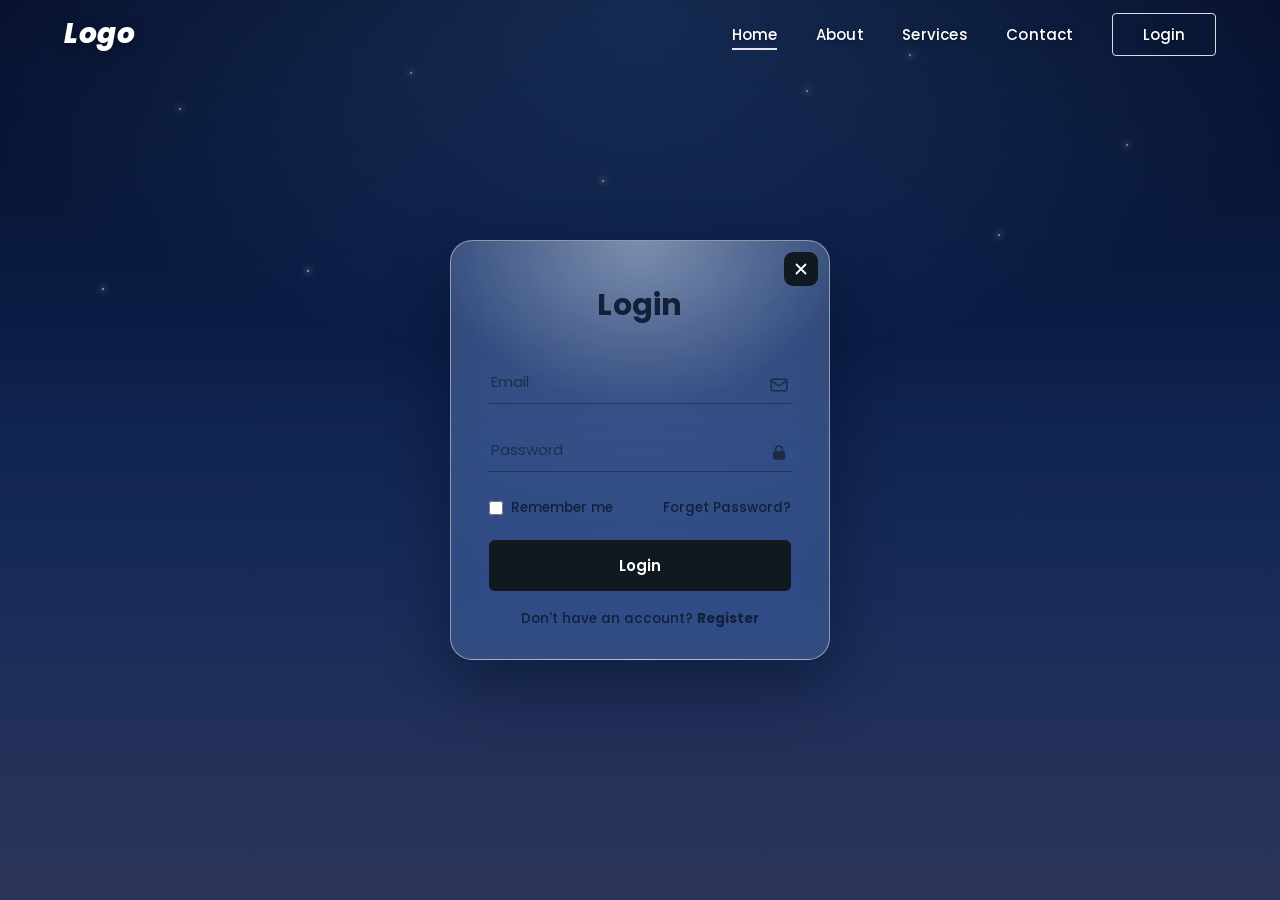
==== index.html @ c2ecfad2 "Buat halaman landing dengan video background dan form login - index.html: navbar transparan (Logo, m" ====
<!DOCTYPE html>
<html lang="id">
<head>
<meta charset="UTF-8" />
<meta name="viewport" content="width=device-width, initial-scale=1.0" />
<meta name="theme-color" content="#0b1b3a" />
<title>Logo — Login</title>
<meta name="description" content="Halaman landing dengan video background HD dan form login glassmorphism." />

<link rel="preconnect" href="https://fonts.googleapis.com" />
<link rel="preconnect" href="https://fonts.gstatic.com" crossorigin />
<link href="https://fonts.googleapis.com/css2?family=Poppins:wght@400;500;600;700;800&display=swap" rel="stylesheet" />

<link rel="stylesheet" href="assets/css/style.css" />
<link rel="icon" href="assets/img/favicon.svg" type="image/svg+xml" />
</head>
<body>

  <!-- ===== VIDEO BACKGROUND ===== -->
  <div class="bg-wrapper">
    <!-- Fallback gradient (tampil kalau video belum ada / gagal load) -->
    <div class="bg-fallback" aria-hidden="true">
      <span class="star s1"></span><span class="star s2"></span><span class="star s3"></span>
      <span class="star s4"></span><span class="star s5"></span><span class="star s6"></span>
      <span class="star s7"></span><span class="star s8"></span><span class="star s9"></span>
    </div>

    <!-- >>> TARUH VIDEO KAMU DI: assets/video/background.mp4 (opsional: background.webm) <<< -->
    <video id="bgVideo" class="bg-video" autoplay muted loop playsinline preload="auto"
           poster="assets/img/poster.svg">
      <source src="assets/video/background.webm" type="video/webm" />
      <source src="assets/video/background.mp4" type="video/mp4" />
    </video>

    <div class="bg-overlay" aria-hidden="true"></div>
  </div>

  <!-- ===== NAVBAR ===== -->
  <header class="navbar">
    <a href="#" class="logo">Logo</a>

    <button class="nav-toggle" id="navToggle" aria-label="Buka menu" aria-expanded="false" aria-controls="navMenu">
      <span></span><span></span><span></span>
    </button>

    <nav class="nav-menu" id="navMenu">
      <ul class="nav-links">
        <li><a href="#" class="active">Home</a></li>
        <li><a href="#">About</a></li>
        <li><a href="#">Services</a></li>
        <li><a href="#">Contact</a></li>
      </ul>
      <button class="btn-login-nav" id="openLogin" type="button">Login</button>
    </nav>
  </header>

  <!-- ===== LOGIN MODAL ===== -->
  <div class="modal-backdrop" id="modalBackdrop"></div>

  <main class="modal-wrapper is-open" id="loginModal" role="dialog" aria-modal="true" aria-labelledby="loginTitle">
    <section class="login-card">
      <button class="close-btn" id="closeLogin" type="button" aria-label="Tutup">
        <svg viewBox="0 0 24 24" width="18" height="18" aria-hidden="true">
          <path d="M6 6l12 12M18 6L6 18" stroke="currentColor" stroke-width="2.4" stroke-linecap="round" />
        </svg>
      </button>

      <h1 class="login-title" id="loginTitle">Login</h1>

      <form id="loginForm" novalidate>
        <div class="field">
          <input type="email" id="email" name="email" placeholder="Email" autocomplete="email" required />
          <span class="field-icon" aria-hidden="true">
            <svg viewBox="0 0 24 24" width="20" height="20">
              <rect x="2.5" y="5" width="19" height="14" rx="2.5" fill="none" stroke="currentColor" stroke-width="1.8"/>
              <path d="M3 7l9 6 9-6" fill="none" stroke="currentColor" stroke-width="1.8" stroke-linecap="round" stroke-linejoin="round"/>
            </svg>
          </span>
        </div>

        <div class="field">
          <input type="password" id="password" name="password" placeholder="Password" autocomplete="current-password" required />
          <span class="field-icon" aria-hidden="true">
            <svg viewBox="0 0 24 24" width="20" height="20">
              <rect x="4.5" y="10" width="15" height="10" rx="2.5" fill="currentColor"/>
              <path d="M8 10V7.5a4 4 0 118 0V10" fill="none" stroke="currentColor" stroke-width="1.9" stroke-linecap="round"/>
            </svg>
          </span>
        </div>

        <p class="form-error" id="formError" role="alert"></p>

        <div class="form-row">
          <label class="remember">
            <input type="checkbox" id="remember" name="remember" />
            <span>Remember me</span>
          </label>
          <a href="#" class="forgot">Forget Password?</a>
        </div>

        <button type="submit" class="btn-submit">Login</button>

        <p class="register-text">Don't have an account? <a href="#">Register</a></p>
      </form>
    </section>
  </main>

  <script src="assets/js/main.js"></script>
</body>
</html>
---- assets/css/style.css ----
/* =========================================================
   Logo — Landing + Login  |  style.css
   ========================================================= */

:root {
  --nav-h: 68px;
  --card-w: 380px;
  --ink: #12203a;
  --ink-soft: #1d2b45;
  --line: rgba(20, 35, 65, .55);
  --white: #ffffff;
}

* { margin: 0; padding: 0; box-sizing: border-box; }

html { scroll-behavior: smooth; }

body {
  font-family: "Poppins", "Segoe UI", system-ui, -apple-system, Arial, sans-serif;
  min-height: 100vh;
  min-height: 100svh;
  overflow-x: hidden;
  color: var(--white);
  background:
    radial-gradient(1200px 600px at 50% 0%, rgba(90, 160, 255, .30), transparent 60%),
    linear-gradient(180deg, #071233 0%, #0d2352 38%, #21386e 68%, #46507f 100%);
  background-attachment: fixed;
  -webkit-font-smoothing: antialiased;
}

/* ================= VIDEO BACKGROUND ================= */
.bg-wrapper {
  position: fixed;
  inset: 0;
  z-index: -2;
  overflow: hidden;
}

.bg-video {
  position: absolute;
  inset: 0;
  width: 100%;
  height: 100%;
  object-fit: cover;
  display: block;
}

/* Gradien cadangan: terlihat kalau video belum ditaruh / gagal diputar */
.bg-fallback {
  position: absolute;
  inset: 0;
  background:
    radial-gradient(1200px 600px at 50% 0%, rgba(90, 160, 255, .35), transparent 60%),
    linear-gradient(180deg, #071233 0%, #0d2352 38%, #21386e 68%, #46507f 100%);
}

.star {
  position: absolute;
  width: 2px; height: 2px;
  background: #fff;
  border-radius: 50%;
  opacity: .85;
  box-shadow: 0 0 6px 1px rgba(255, 255, 255, .8);
  animation: twinkle 3.6s ease-in-out infinite;
}
.s1 { top: 12%; left: 14%; } .s2 { top: 8%;  left: 32%; animation-delay: .4s; }
.s3 { top: 20%; left: 47%; animation-delay: .9s; } .s4 { top: 10%; left: 63%; animation-delay: 1.4s; }
.s5 { top: 26%; left: 78%; animation-delay: .2s; } .s6 { top: 16%; left: 88%; animation-delay: 1.9s; }
.s7 { top: 32%; left: 8%;  animation-delay: 2.4s; } .s8 { top: 6%;  left: 71%; animation-delay: 1.1s; }
.s9 { top: 30%; left: 24%; animation-delay: 2.9s; }

@keyframes twinkle { 0%, 100% { opacity: .25; } 50% { opacity: 1; } }

.bg-overlay {
  position: absolute;
  inset: 0;
  background: linear-gradient(180deg, rgba(4, 12, 32, .45) 0%, rgba(4, 12, 32, .18) 45%, rgba(4, 12, 32, .40) 100%);
}

/* ================= NAVBAR ================= */
.navbar {
  position: relative;
  z-index: 20;
  height: var(--nav-h);
  padding: 0 clamp(20px, 5vw, 70px);
  display: flex;
  align-items: center;
  justify-content: space-between;
  gap: 24px;
}

.logo {
  font-size: 28px;
  font-weight: 800;
  font-style: italic;
  letter-spacing: .5px;
  color: var(--white);
  text-decoration: none;
  text-shadow: 0 2px 14px rgba(0, 0, 0, .45);
}

.nav-menu {
  display: flex;
  align-items: center;
  gap: clamp(18px, 3vw, 44px);
}

.nav-links {
  display: flex;
  align-items: center;
  gap: clamp(18px, 3vw, 44px);
  list-style: none;
}

.nav-links a {
  color: var(--white);
  text-decoration: none;
  font-size: 15px;
  font-weight: 500;
  letter-spacing: .2px;
  text-shadow: 0 2px 10px rgba(0, 0, 0, .45);
  padding-bottom: 3px;
  border-bottom: 2px solid transparent;
  transition: border-color .25s ease, opacity .25s ease;
}
.nav-links a:hover,
.nav-links a.active { border-bottom-color: rgba(255, 255, 255, .9); }

.btn-login-nav {
  font-family: inherit;
  font-size: 15px;
  font-weight: 500;
  color: var(--white);
  background: transparent;
  border: 1px solid rgba(255, 255, 255, .85);
  border-radius: 4px;
  padding: 9px 30px;
  cursor: pointer;
  text-shadow: 0 2px 10px rgba(0, 0, 0, .45);
  transition: background-color .25s ease, transform .2s ease;
}
.btn-login-nav:hover { background: rgba(255, 255, 255, .16); }
.btn-login-nav:active { transform: scale(.97); }

/* hamburger */
.nav-toggle {
  display: none;
  flex-direction: column;
  justify-content: center;
  gap: 5px;
  width: 42px;
  height: 38px;
  background: transparent;
  border: 0;
  cursor: pointer;
}
.nav-toggle span {
  display: block;
  height: 2px;
  width: 26px;
  background: #fff;
  border-radius: 2px;
  transition: transform .3s ease, opacity .25s ease;
}
.nav-toggle.open span:nth-child(1) { transform: translateY(7px) rotate(45deg); }
.nav-toggle.open span:nth-child(2) { opacity: 0; }
.nav-toggle.open span:nth-child(3) { transform: translateY(-7px) rotate(-45deg); }

/* ================= MODAL ================= */
.modal-backdrop {
  position: fixed;
  inset: 0;
  z-index: 30;
  background: rgba(3, 10, 28, .25);
  opacity: 0;
  visibility: hidden;
  transition: opacity .3s ease, visibility .3s ease;
}
.modal-backdrop.is-open { opacity: 1; visibility: visible; }

.modal-wrapper {
  position: fixed;
  inset: 0;
  z-index: 40;
  display: flex;
  align-items: center;
  justify-content: center;
  padding: 24px;
  opacity: 0;
  visibility: hidden;
  transition: opacity .3s ease, visibility .3s ease;
}
.modal-wrapper.is-open { opacity: 1; visibility: visible; }

.login-card {
  position: relative;
  width: 100%;
  max-width: var(--card-w);
  padding: 42px 38px 30px;
  border-radius: 22px;
  border: 1px solid rgba(255, 255, 255, .45);
  background:
    radial-gradient(120% 90% at 50% 0%, rgba(255, 255, 255, .42) 0%, rgba(255, 255, 255, .10) 45%, rgba(255, 255, 255, .04) 100%),
    rgba(140, 175, 230, .18);
  backdrop-filter: blur(16px) saturate(140%);
  -webkit-backdrop-filter: blur(16px) saturate(140%);
  box-shadow: 0 25px 60px rgba(3, 12, 35, .45);
  transform: translateY(14px) scale(.97);
  transition: transform .35s cubic-bezier(.2, .8, .3, 1);
}
.modal-wrapper.is-open .login-card { transform: translateY(0) scale(1); }

.close-btn {
  position: absolute;
  top: 11px;
  right: 11px;
  width: 34px;
  height: 34px;
  display: grid;
  place-items: center;
  border: 0;
  border-radius: 9px;
  background: #101820;
  color: #fff;
  cursor: pointer;
  transition: background-color .25s ease, transform .2s ease;
}
.close-btn:hover { background: #26313d; }
.close-btn:active { transform: scale(.92); }

.login-title {
  text-align: center;
  font-size: 30px;
  font-weight: 700;
  color: var(--ink);
  letter-spacing: .3px;
  margin-bottom: 34px;
}

/* ---- fields ---- */
.field {
  position: relative;
  margin-bottom: 26px;
}

.field input {
  width: 100%;
  font-family: inherit;
  font-size: 15px;
  color: var(--ink);
  background: transparent;
  border: 0;
  border-bottom: 1.6px solid var(--line);
  padding: 8px 32px 10px 2px;
  outline: none;
  transition: border-color .25s ease;
}
.field input::placeholder { color: rgba(23, 38, 66, .78); }
.field input:focus { border-bottom-color: #0d1a33; }
.field input:-webkit-autofill {
  -webkit-text-fill-color: var(--ink);
  transition: background-color 9999s ease-in-out 0s;
}

.field-icon {
  position: absolute;
  right: 2px;
  bottom: 9px;
  color: var(--ink-soft);
  pointer-events: none;
  line-height: 0;
}

.form-error {
  min-height: 0;
  margin: -14px 0 12px;
  font-size: 12.5px;
  font-weight: 500;
  color: #7a1024;
  display: none;
}
.form-error.show { display: block; }

/* ---- row ---- */
.form-row {
  display: flex;
  align-items: center;
  justify-content: space-between;
  gap: 12px;
  margin-bottom: 22px;
}

.remember {
  display: inline-flex;
  align-items: center;
  gap: 8px;
  font-size: 13.5px;
  font-weight: 500;
  color: var(--ink);
  cursor: pointer;
  user-select: none;
}
.remember input {
  width: 14px;
  height: 14px;
  accent-color: #101820;
  cursor: pointer;
}

.forgot {
  font-size: 13.5px;
  font-weight: 500;
  color: var(--ink);
  text-decoration: none;
}
.forgot:hover { text-decoration: underline; }

/* ---- submit ---- */
.btn-submit {
  width: 100%;
  font-family: inherit;
  font-size: 15px;
  font-weight: 600;
  color: #fff;
  background: #101820;
  border: 0;
  border-radius: 6px;
  padding: 14px 10px;
  cursor: pointer;
  transition: background-color .25s ease, transform .18s ease, box-shadow .25s ease;
}
.btn-submit:hover { background: #22303d; box-shadow: 0 10px 22px rgba(6, 14, 30, .35); }
.btn-submit:active { transform: scale(.985); }

.register-text {
  margin-top: 18px;
  text-align: center;
  font-size: 13.5px;
  font-weight: 500;
  color: var(--ink);
}
.register-text a {
  color: var(--ink);
  font-weight: 700;
  text-decoration: none;
}
.register-text a:hover { text-decoration: underline; }

/* focus visible */
a:focus-visible,
button:focus-visible,
input:focus-visible {
  outline: 2px solid rgba(255, 255, 255, .9);
  outline-offset: 3px;
  border-radius: 4px;
}
.login-card a:focus-visible,
.login-card button:focus-visible,
.login-card input:focus-visible { outline-color: #0d1a33; }

/* ================= RESPONSIVE ================= */
@media (max-width: 860px) {
  .nav-toggle { display: flex; }

  .nav-menu {
    position: absolute;
    top: var(--nav-h);
    left: 0;
    right: 0;
    flex-direction: column;
    gap: 18px;
    padding: 22px 24px 28px;
    background: rgba(8, 20, 45, .88);
    backdrop-filter: blur(12px);
    -webkit-backdrop-filter: blur(12px);
    transform: translateY(-14px);
    opacity: 0;
    visibility: hidden;
    transition: opacity .28s ease, transform .28s ease, visibility .28s ease;
  }
  .nav-menu.open { opacity: 1; visibility: visible; transform: translateY(0); }

  .nav-links { flex-direction: column; gap: 16px; }
  .btn-login-nav { width: 100%; max-width: 220px; }
}

@media (max-width: 420px) {
  .login-card { padding: 38px 24px 26px; border-radius: 18px; }
  .login-title { font-size: 26px; margin-bottom: 28px; }
  .logo { font-size: 24px; }
}

@media (prefers-reduced-motion: reduce) {
  * { animation: none !important; transition-duration: .01ms !important; }
}
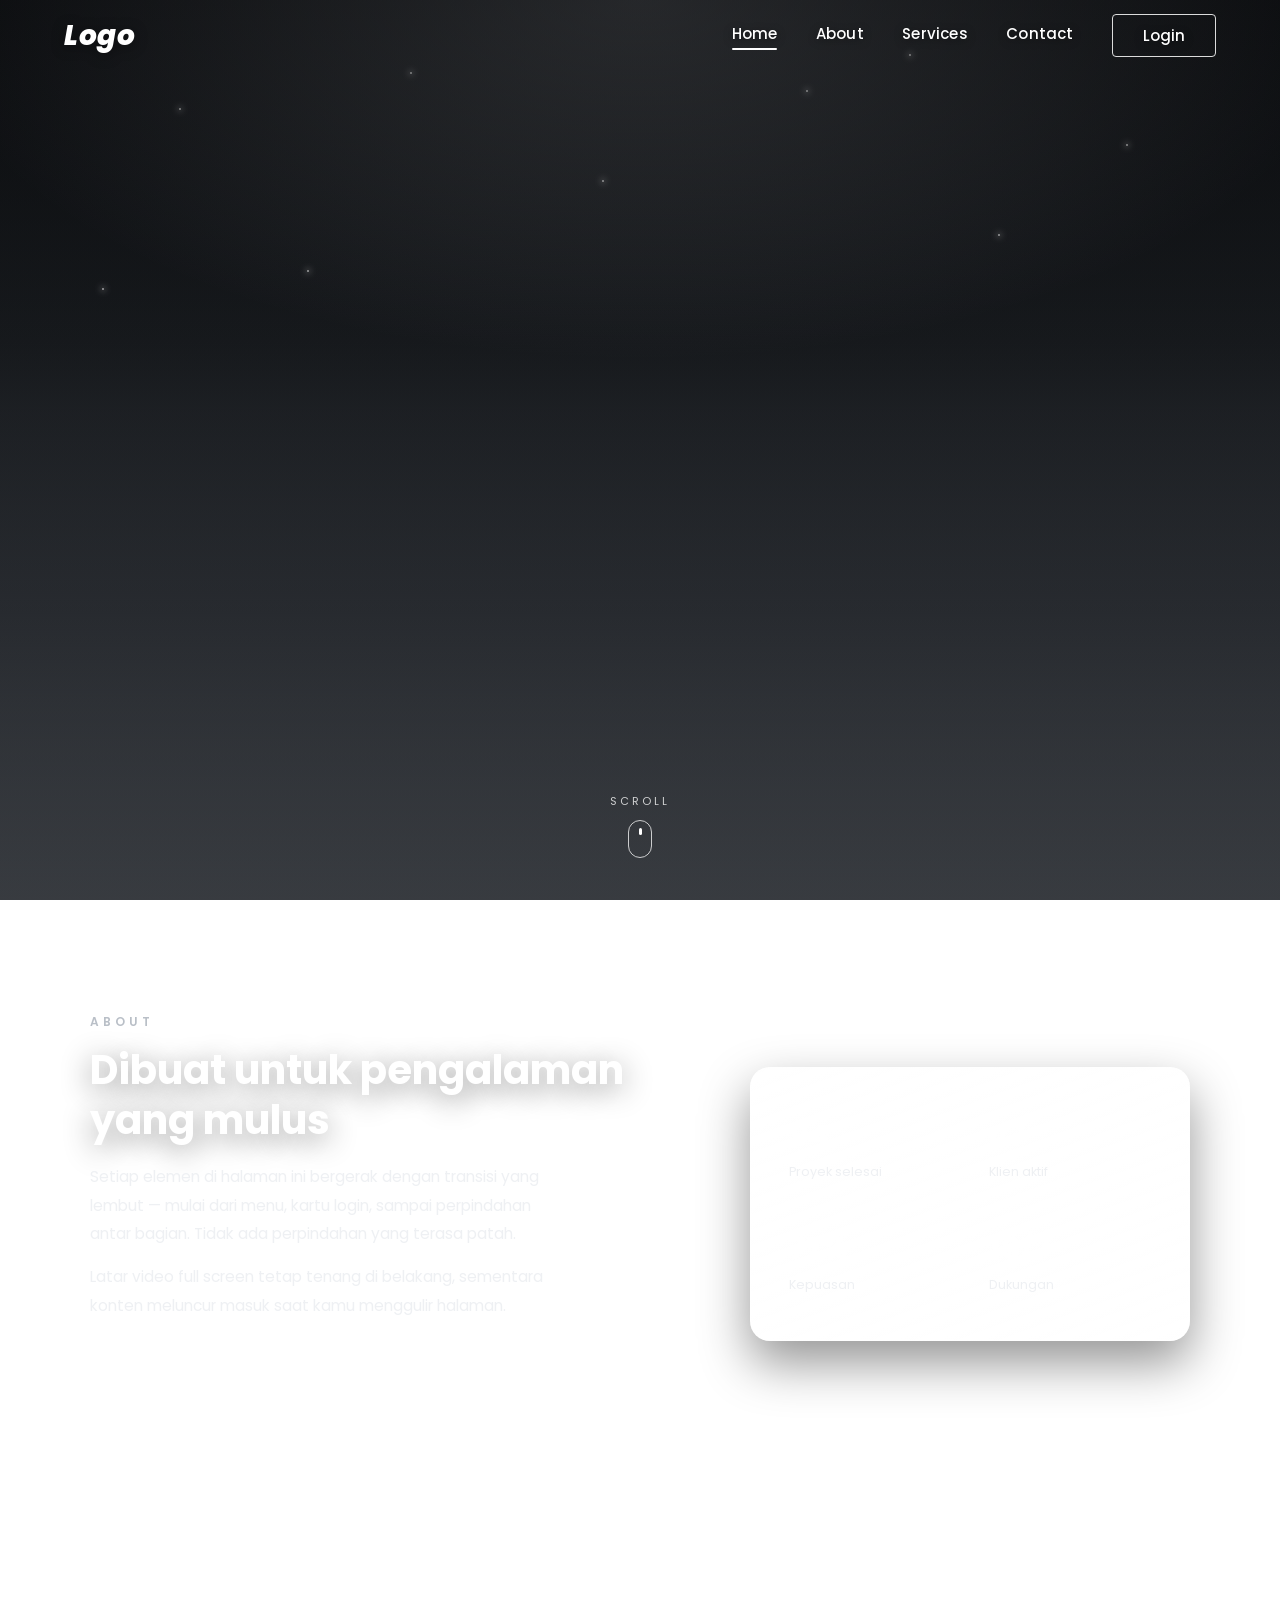
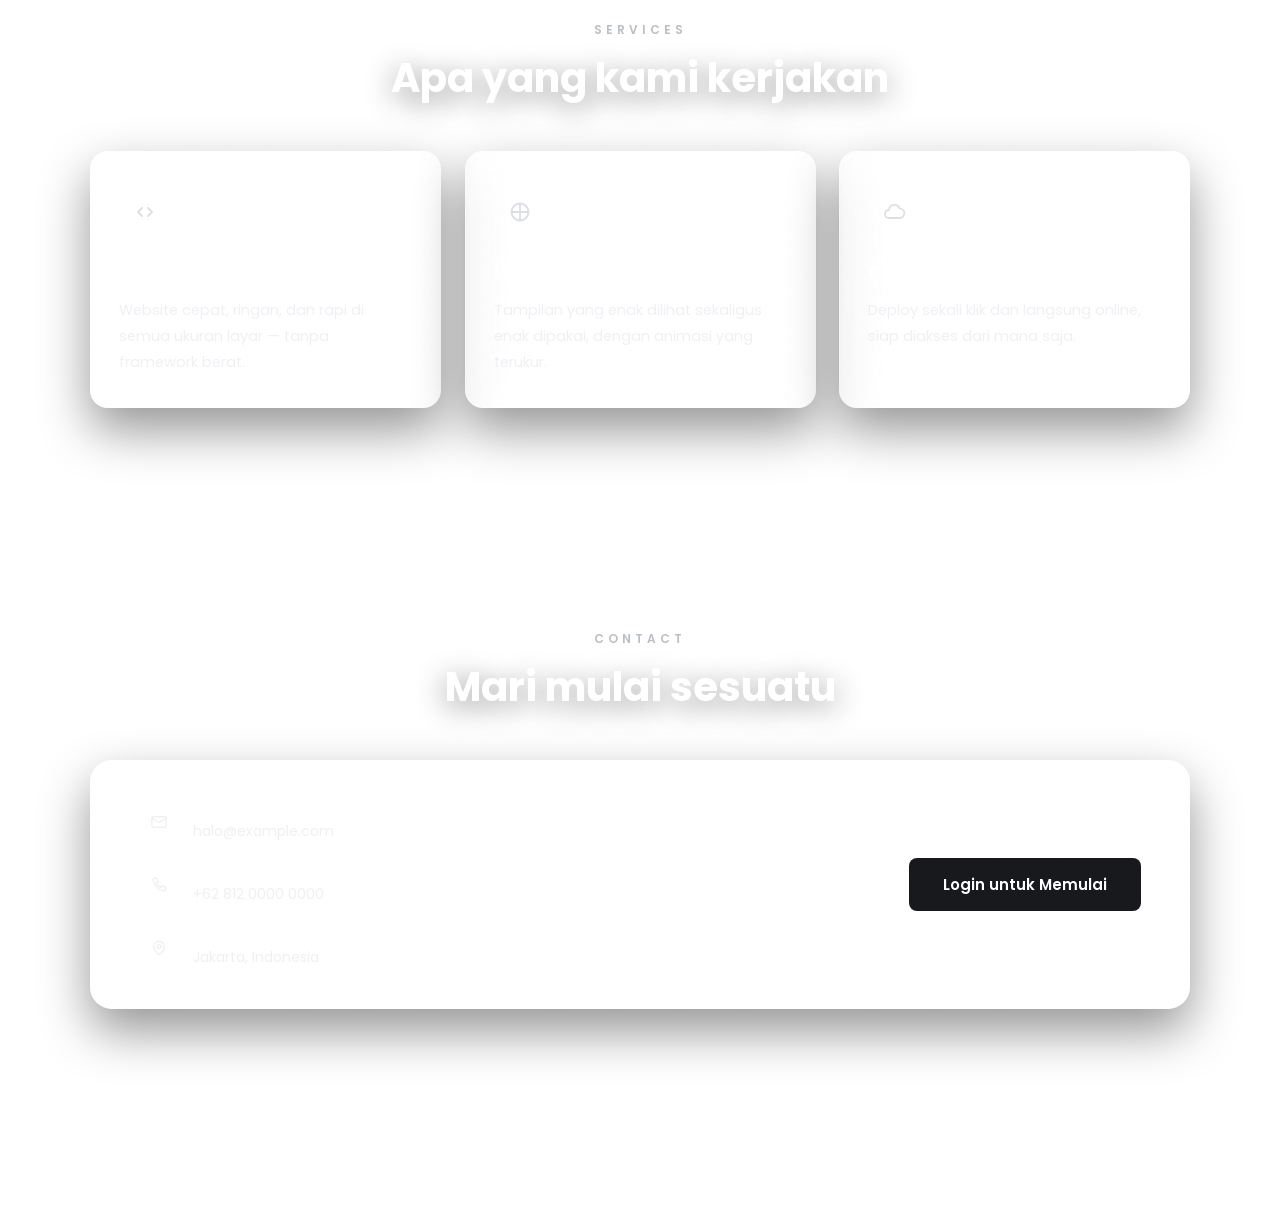
==== commit 383d7644: "Tambah animasi menyeluruh, smooth scroll, tema abu-abu, dan perbaikan path video Video: - Rename "Bl" ====
--- a/index.html
+++ b/index.html
@@ -3,9 +3,9 @@
 <head>
 <meta charset="UTF-8" />
 <meta name="viewport" content="width=device-width, initial-scale=1.0" />
-<meta name="theme-color" content="#0b1b3a" />
+<meta name="theme-color" content="#16181c" />
 <title>Logo — Login</title>
-<meta name="description" content="Halaman landing dengan video background HD dan form login glassmorphism." />
+<meta name="description" content="Halaman landing dengan video background HD, animasi halus, dan form login glassmorphism." />
 
 <link rel="preconnect" href="https://fonts.googleapis.com" />
 <link rel="preconnect" href="https://fonts.gstatic.com" crossorigin />
@@ -16,9 +16,12 @@
 </head>
 <body>
 
+  <!-- ===== PROGRESS BAR SCROLL ===== -->
+  <div class="scroll-progress" aria-hidden="true"><span id="progressBar"></span></div>
+
   <!-- ===== VIDEO BACKGROUND ===== -->
   <div class="bg-wrapper">
-    <!-- Fallback gradient (tampil kalau video belum ada / gagal load) -->
+    <!-- Gradien cadangan (tampil kalau video belum ada / gagal load) -->
     <div class="bg-fallback" aria-hidden="true">
       <span class="star s1"></span><span class="star s2"></span><span class="star s3"></span>
       <span class="star s4"></span><span class="star s5"></span><span class="star s6"></span>
@@ -28,16 +31,16 @@
     <!-- >>> TARUH VIDEO KAMU DI: assets/video/background.mp4 (opsional: background.webm) <<< -->
     <video id="bgVideo" class="bg-video" autoplay muted loop playsinline preload="auto"
            poster="assets/img/poster.svg">
-      <source src="assets/video/background.webm" type="video/webm" />
       <source src="assets/video/background.mp4" type="video/mp4" />
     </video>
 
     <div class="bg-overlay" aria-hidden="true"></div>
+    <div class="bg-shade" id="bgShade" aria-hidden="true"></div>
   </div>
 
   <!-- ===== NAVBAR ===== -->
-  <header class="navbar">
-    <a href="#" class="logo">Logo</a>
+  <header class="navbar" id="navbar">
+    <a href="#home" class="logo" data-scroll>Logo</a>
 
     <button class="nav-toggle" id="navToggle" aria-label="Buka menu" aria-expanded="false" aria-controls="navMenu">
       <span></span><span></span><span></span>
@@ -45,19 +48,149 @@
 
     <nav class="nav-menu" id="navMenu">
       <ul class="nav-links">
-        <li><a href="#" class="active">Home</a></li>
-        <li><a href="#">About</a></li>
-        <li><a href="#">Services</a></li>
-        <li><a href="#">Contact</a></li>
+        <li><a href="#home" class="active" data-scroll>Home</a></li>
+        <li><a href="#about" data-scroll>About</a></li>
+        <li><a href="#services" data-scroll>Services</a></li>
+        <li><a href="#contact" data-scroll>Contact</a></li>
       </ul>
       <button class="btn-login-nav" id="openLogin" type="button">Login</button>
     </nav>
   </header>
 
+  <main>
+    <!-- ===== HERO ===== -->
+    <section class="hero" id="home">
+      <a href="#about" class="scroll-cue" id="scrollCue" data-scroll aria-label="Scroll ke bawah">
+        <span class="scroll-cue-text">Scroll</span>
+        <span class="scroll-cue-mouse"><span class="scroll-cue-dot"></span></span>
+      </a>
+    </section>
+
+    <!-- ===== ABOUT ===== -->
+    <section class="section" id="about">
+      <div class="container about-grid">
+        <div class="about-copy">
+          <span class="eyebrow" data-reveal="up">About</span>
+          <h2 class="section-title" data-reveal="up" style="--d:.08s">Dibuat untuk pengalaman yang mulus</h2>
+          <p class="section-text" data-reveal="up" style="--d:.16s">
+            Setiap elemen di halaman ini bergerak dengan transisi yang lembut — mulai dari menu,
+            kartu login, sampai perpindahan antar bagian. Tidak ada perpindahan yang terasa patah.
+          </p>
+          <p class="section-text" data-reveal="up" style="--d:.24s">
+            Latar video full screen tetap tenang di belakang, sementara konten meluncur masuk
+            saat kamu menggulir halaman.
+          </p>
+          <a href="#services" class="btn-ghost" data-reveal="up" data-scroll style="--d:.32s">Lihat Layanan</a>
+        </div>
+
+        <div class="about-panel glass" data-reveal="right" style="--d:.12s">
+          <div class="stat"><strong data-count="120">0</strong><span>Proyek selesai</span></div>
+          <div class="stat"><strong data-count="60">0</strong><span>Klien aktif</span></div>
+          <div class="stat"><strong data-count="99" data-suffix="%">0</strong><span>Kepuasan</span></div>
+          <div class="stat"><strong data-count="24" data-suffix="/7">0</strong><span>Dukungan</span></div>
+        </div>
+      </div>
+    </section>
+
+    <!-- ===== SERVICES ===== -->
+    <section class="section" id="services">
+      <div class="container">
+        <div class="section-head">
+          <span class="eyebrow" data-reveal="up">Services</span>
+          <h2 class="section-title" data-reveal="up" style="--d:.08s">Apa yang kami kerjakan</h2>
+        </div>
+
+        <div class="cards">
+          <article class="card glass" data-reveal="up" style="--d:.05s">
+            <span class="card-icon">
+              <svg viewBox="0 0 24 24" width="24" height="24" fill="none" stroke="currentColor" stroke-width="1.8" stroke-linecap="round" stroke-linejoin="round">
+                <polyline points="9 8 5 12 9 16" /><polyline points="15 8 19 12 15 16" />
+              </svg>
+            </span>
+            <h3>Web Development</h3>
+            <p>Website cepat, ringan, dan rapi di semua ukuran layar — tanpa framework berat.</p>
+          </article>
+
+          <article class="card glass" data-reveal="up" style="--d:.15s">
+            <span class="card-icon">
+              <svg viewBox="0 0 24 24" width="24" height="24" fill="none" stroke="currentColor" stroke-width="1.8" stroke-linecap="round" stroke-linejoin="round">
+                <circle cx="12" cy="12" r="8.5" /><path d="M12 3.5v17M3.5 12h17" />
+              </svg>
+            </span>
+            <h3>UI / UX Design</h3>
+            <p>Tampilan yang enak dilihat sekaligus enak dipakai, dengan animasi yang terukur.</p>
+          </article>
+
+          <article class="card glass" data-reveal="up" style="--d:.25s">
+            <span class="card-icon">
+              <svg viewBox="0 0 24 24" width="24" height="24" fill="none" stroke="currentColor" stroke-width="1.8" stroke-linecap="round" stroke-linejoin="round">
+                <path d="M7 18a4 4 0 010-8 5.5 5.5 0 0110.6-1.6A3.9 3.9 0 0117.5 18z" />
+              </svg>
+            </span>
+            <h3>Cloud Hosting</h3>
+            <p>Deploy sekali klik dan langsung online, siap diakses dari mana saja.</p>
+          </article>
+        </div>
+      </div>
+    </section>
+
+    <!-- ===== CONTACT ===== -->
+    <section class="section" id="contact">
+      <div class="container">
+        <div class="section-head">
+          <span class="eyebrow" data-reveal="up">Contact</span>
+          <h2 class="section-title" data-reveal="up" style="--d:.08s">Mari mulai sesuatu</h2>
+        </div>
+
+        <div class="contact-panel glass" data-reveal="zoom" style="--d:.12s">
+          <ul class="contact-list">
+            <li>
+              <span class="contact-ico">
+                <svg viewBox="0 0 24 24" width="18" height="18" fill="none" stroke="currentColor" stroke-width="1.8">
+                  <rect x="2.5" y="5" width="19" height="14" rx="2.5" /><path d="M3 7l9 6 9-6" stroke-linecap="round" stroke-linejoin="round"/>
+                </svg>
+              </span>
+              <div><strong>Email</strong><span>halo@example.com</span></div>
+            </li>
+            <li>
+              <span class="contact-ico">
+                <svg viewBox="0 0 24 24" width="18" height="18" fill="none" stroke="currentColor" stroke-width="1.8" stroke-linecap="round" stroke-linejoin="round">
+                  <path d="M6 3h3l2 5-2.5 1.5a12 12 0 006 6L16 13l5 2v3a2 2 0 01-2.2 2A17 17 0 014 5.2 2 2 0 016 3z"/>
+                </svg>
+              </span>
+              <div><strong>Telepon</strong><span>+62 812 0000 0000</span></div>
+            </li>
+            <li>
+              <span class="contact-ico">
+                <svg viewBox="0 0 24 24" width="18" height="18" fill="none" stroke="currentColor" stroke-width="1.8" stroke-linecap="round" stroke-linejoin="round">
+                  <path d="M12 21s7-5.6 7-11a7 7 0 10-14 0c0 5.4 7 11 7 11z"/><circle cx="12" cy="10" r="2.6"/>
+                </svg>
+              </span>
+              <div><strong>Lokasi</strong><span>Jakarta, Indonesia</span></div>
+            </li>
+          </ul>
+
+          <button type="button" class="btn-cta" data-open-login>Login untuk Memulai</button>
+        </div>
+      </div>
+    </section>
+
+    <footer class="footer">
+      <p data-reveal="up">© <span id="year">2026</span> Logo. All rights reserved.</p>
+    </footer>
+  </main>
+
+  <!-- ===== BACK TO TOP ===== -->
+  <button class="to-top" id="toTop" type="button" aria-label="Kembali ke atas">
+    <svg viewBox="0 0 24 24" width="18" height="18" fill="none" stroke="currentColor" stroke-width="2.2" stroke-linecap="round" stroke-linejoin="round">
+      <path d="M12 19V6M6 12l6-6 6 6" />
+    </svg>
+  </button>
+
   <!-- ===== LOGIN MODAL ===== -->
   <div class="modal-backdrop" id="modalBackdrop"></div>
 
-  <main class="modal-wrapper is-open" id="loginModal" role="dialog" aria-modal="true" aria-labelledby="loginTitle">
+  <div class="modal-wrapper is-open is-passive" id="loginModal" role="dialog" aria-modal="true" aria-labelledby="loginTitle">
     <section class="login-card">
       <button class="close-btn" id="closeLogin" type="button" aria-label="Tutup">
         <svg viewBox="0 0 24 24" width="18" height="18" aria-hidden="true">
@@ -103,7 +236,7 @@
         <p class="register-text">Don't have an account? <a href="#">Register</a></p>
       </form>
     </section>
-  </main>
+  </div>
 
   <script src="assets/js/main.js"></script>
 </body>
--- a/assets/css/style.css
+++ b/assets/css/style.css
@@ -3,38 +3,61 @@
    ========================================================= */
 
 :root {
-  --nav-h: 68px;
+  --nav-h: 72px;
   --card-w: 380px;
-  --ink: #12203a;
-  --ink-soft: #1d2b45;
-  --line: rgba(20, 35, 65, .55);
+  --ink: #1b1e23;
+  --ink-soft: #262a30;
+  --line: rgba(30, 33, 38, .5);
   --white: #ffffff;
+  --muted: rgba(233, 235, 239, .76);
+
+  /* kurva easing untuk semua animasi */
+  --ease-out: cubic-bezier(.16, 1, .3, 1);
+  --ease-soft: cubic-bezier(.22, .61, .36, 1);
+  --ease-back: cubic-bezier(.34, 1.4, .64, 1);
 }
 
 * { margin: 0; padding: 0; box-sizing: border-box; }
 
-html { scroll-behavior: smooth; }
+html {
+  scroll-behavior: smooth;          /* dimatikan otomatis saat mesin smooth-scroll JS aktif */
+  scroll-padding-top: var(--nav-h);
+}
 
 body {
   font-family: "Poppins", "Segoe UI", system-ui, -apple-system, Arial, sans-serif;
   min-height: 100vh;
-  min-height: 100svh;
   overflow-x: hidden;
   color: var(--white);
   background:
-    radial-gradient(1200px 600px at 50% 0%, rgba(90, 160, 255, .30), transparent 60%),
-    linear-gradient(180deg, #071233 0%, #0d2352 38%, #21386e 68%, #46507f 100%);
+    radial-gradient(1200px 600px at 50% 0%, rgba(210, 214, 220, .22), transparent 60%),
+    linear-gradient(180deg, #0e1013 0%, #1b1e22 38%, #34383e 68%, #5a5f66 100%);
   background-attachment: fixed;
   -webkit-font-smoothing: antialiased;
 }
 
+body.no-scroll { overflow: hidden; }
+
+/* ================= PROGRESS BAR ================= */
+.scroll-progress {
+  position: fixed;
+  top: 0; left: 0; right: 0;
+  height: 3px;
+  z-index: 60;
+  pointer-events: none;
+}
+.scroll-progress span {
+  display: block;
+  height: 100%;
+  width: 100%;
+  transform: scaleX(0);
+  transform-origin: left center;
+  background: linear-gradient(90deg, #8f959e, #ffffff);
+  box-shadow: 0 0 14px rgba(200, 204, 210, .75);
+}
+
 /* ================= VIDEO BACKGROUND ================= */
-.bg-wrapper {
-  position: fixed;
-  inset: 0;
-  z-index: -2;
-  overflow: hidden;
-}
+.bg-wrapper { position: fixed; inset: 0; z-index: -2; overflow: hidden; }
 
 .bg-video {
   position: absolute;
@@ -43,15 +66,17 @@
   height: 100%;
   object-fit: cover;
   display: block;
-}
-
-/* Gradien cadangan: terlihat kalau video belum ditaruh / gagal diputar */
+  transform: scale(1.06);
+  animation: bgIn 1.8s var(--ease-out) both;
+}
+@keyframes bgIn { from { opacity: 0; transform: scale(1.14); } to { opacity: 1; transform: scale(1.06); } }
+
 .bg-fallback {
   position: absolute;
   inset: 0;
   background:
-    radial-gradient(1200px 600px at 50% 0%, rgba(90, 160, 255, .35), transparent 60%),
-    linear-gradient(180deg, #071233 0%, #0d2352 38%, #21386e 68%, #46507f 100%);
+    radial-gradient(1200px 600px at 50% 0%, rgba(210, 214, 220, .26), transparent 60%),
+    linear-gradient(180deg, #0e1013 0%, #1b1e22 38%, #34383e 68%, #5a5f66 100%);
 }
 
 .star {
@@ -74,19 +99,40 @@
 .bg-overlay {
   position: absolute;
   inset: 0;
-  background: linear-gradient(180deg, rgba(4, 12, 32, .45) 0%, rgba(4, 12, 32, .18) 45%, rgba(4, 12, 32, .40) 100%);
+  background: linear-gradient(180deg, rgba(8, 9, 11, .48) 0%, rgba(8, 9, 11, .20) 45%, rgba(8, 9, 11, .42) 100%);
+}
+
+/* lapisan gelap yang menebal halus saat halaman di-scroll */
+.bg-shade {
+  position: absolute;
+  inset: 0;
+  background: #08090b;
+  opacity: 0;
+  will-change: opacity;
 }
 
 /* ================= NAVBAR ================= */
 .navbar {
-  position: relative;
-  z-index: 20;
+  position: fixed;
+  top: 0; left: 0; right: 0;
+  z-index: 50;
   height: var(--nav-h);
   padding: 0 clamp(20px, 5vw, 70px);
   display: flex;
   align-items: center;
   justify-content: space-between;
   gap: 24px;
+  background: transparent;
+  border-bottom: 1px solid transparent;
+  transition: background-color .5s var(--ease-soft), backdrop-filter .5s var(--ease-soft),
+              border-color .5s var(--ease-soft), height .4s var(--ease-soft);
+}
+.navbar.scrolled {
+  height: 62px;
+  background: rgba(16, 18, 21, .66);
+  backdrop-filter: blur(14px) saturate(140%);
+  -webkit-backdrop-filter: blur(14px) saturate(140%);
+  border-bottom-color: rgba(255, 255, 255, .14);
 }
 
 .logo {
@@ -97,36 +143,51 @@
   color: var(--white);
   text-decoration: none;
   text-shadow: 0 2px 14px rgba(0, 0, 0, .45);
-}
-
-.nav-menu {
-  display: flex;
-  align-items: center;
-  gap: clamp(18px, 3vw, 44px);
-}
-
-.nav-links {
-  display: flex;
-  align-items: center;
-  gap: clamp(18px, 3vw, 44px);
-  list-style: none;
-}
+  animation: slideInLeft .9s var(--ease-out) both;
+  transition: transform .4s var(--ease-back);
+}
+.logo:hover { transform: translateY(-2px) scale(1.04); }
+
+.nav-menu { display: flex; align-items: center; gap: clamp(18px, 3vw, 44px); }
+.nav-links { display: flex; align-items: center; gap: clamp(18px, 3vw, 44px); list-style: none; }
+
+.nav-links li { animation: slideInDown .8s var(--ease-out) both; }
+.nav-links li:nth-child(1) { animation-delay: .10s; }
+.nav-links li:nth-child(2) { animation-delay: .18s; }
+.nav-links li:nth-child(3) { animation-delay: .26s; }
+.nav-links li:nth-child(4) { animation-delay: .34s; }
 
 .nav-links a {
+  position: relative;
+  display: inline-block;
   color: var(--white);
   text-decoration: none;
   font-size: 15px;
   font-weight: 500;
   letter-spacing: .2px;
   text-shadow: 0 2px 10px rgba(0, 0, 0, .45);
-  padding-bottom: 3px;
-  border-bottom: 2px solid transparent;
-  transition: border-color .25s ease, opacity .25s ease;
-}
-.nav-links a:hover,
-.nav-links a.active { border-bottom-color: rgba(255, 255, 255, .9); }
+  padding-bottom: 5px;
+  transition: transform .35s var(--ease-out), opacity .35s ease;
+}
+.nav-links a::after {
+  content: "";
+  position: absolute;
+  left: 0; bottom: 0;
+  width: 100%;
+  height: 2px;
+  background: #fff;
+  border-radius: 2px;
+  transform: scaleX(0);
+  transform-origin: right center;
+  transition: transform .45s var(--ease-out);
+}
+.nav-links a:hover { transform: translateY(-2px); }
+.nav-links a:hover::after,
+.nav-links a.active::after { transform: scaleX(1); transform-origin: left center; }
 
 .btn-login-nav {
+  position: relative;
+  overflow: hidden;
   font-family: inherit;
   font-size: 15px;
   font-weight: 500;
@@ -137,10 +198,26 @@
   padding: 9px 30px;
   cursor: pointer;
   text-shadow: 0 2px 10px rgba(0, 0, 0, .45);
-  transition: background-color .25s ease, transform .2s ease;
-}
-.btn-login-nav:hover { background: rgba(255, 255, 255, .16); }
-.btn-login-nav:active { transform: scale(.97); }
+  animation: slideInDown .8s var(--ease-out) .42s both;
+  transition: color .35s ease, transform .35s var(--ease-back), box-shadow .35s ease;
+}
+.btn-login-nav::before {
+  content: "";
+  position: absolute;
+  inset: 0;
+  background: rgba(255, 255, 255, .95);
+  transform: translateY(101%);
+  transition: transform .45s var(--ease-out);
+  z-index: -1;
+}
+.btn-login-nav:hover {
+  color: #16181c;
+  transform: translateY(-2px);
+  box-shadow: 0 10px 24px rgba(0, 0, 0, .45);
+  text-shadow: none;
+}
+.btn-login-nav:hover::before { transform: translateY(0); }
+.btn-login-nav:active { transform: translateY(0) scale(.97); }
 
 /* hamburger */
 .nav-toggle {
@@ -160,37 +237,321 @@
   width: 26px;
   background: #fff;
   border-radius: 2px;
-  transition: transform .3s ease, opacity .25s ease;
+  transition: transform .4s var(--ease-back), opacity .25s ease;
 }
 .nav-toggle.open span:nth-child(1) { transform: translateY(7px) rotate(45deg); }
-.nav-toggle.open span:nth-child(2) { opacity: 0; }
+.nav-toggle.open span:nth-child(2) { opacity: 0; transform: translateX(-12px); }
 .nav-toggle.open span:nth-child(3) { transform: translateY(-7px) rotate(-45deg); }
+
+@keyframes slideInLeft  { from { opacity: 0; transform: translateX(-40px); } to { opacity: 1; transform: none; } }
+@keyframes slideInDown  { from { opacity: 0; transform: translateY(-24px); } to { opacity: 1; transform: none; } }
+@keyframes slideInUp    { from { opacity: 0; transform: translateY(26px); }  to { opacity: 1; transform: none; } }
+
+/* ================= HERO ================= */
+.hero {
+  position: relative;
+  min-height: 100vh;
+  display: flex;
+  align-items: flex-end;
+  justify-content: center;
+  padding-bottom: 42px;
+}
+
+.scroll-cue {
+  display: flex;
+  flex-direction: column;
+  align-items: center;
+  gap: 10px;
+  color: rgba(255, 255, 255, .9);
+  text-decoration: none;
+  animation: slideInUp 1s var(--ease-out) 1.1s both;
+  transition: opacity .5s ease, transform .4s var(--ease-out);
+}
+.scroll-cue.hidden { opacity: 0; pointer-events: none; transform: translateY(14px); }
+.scroll-cue:hover { transform: translateY(-4px); }
+
+.scroll-cue-text {
+  font-size: 11px;
+  letter-spacing: 3px;
+  text-transform: uppercase;
+  opacity: .85;
+}
+.scroll-cue-mouse {
+  width: 24px;
+  height: 38px;
+  border: 1.6px solid rgba(255, 255, 255, .75);
+  border-radius: 14px;
+  display: flex;
+  justify-content: center;
+  padding-top: 7px;
+}
+.scroll-cue-dot {
+  width: 3px;
+  height: 7px;
+  border-radius: 3px;
+  background: #fff;
+  animation: cueDot 1.8s var(--ease-soft) infinite;
+}
+@keyframes cueDot {
+  0%   { opacity: 0; transform: translateY(-4px); }
+  35%  { opacity: 1; transform: translateY(0); }
+  70%  { opacity: 0; transform: translateY(10px); }
+  100% { opacity: 0; transform: translateY(10px); }
+}
+
+/* ================= SECTION UMUM ================= */
+.section { padding: clamp(80px, 12vh, 130px) clamp(20px, 5vw, 70px); }
+.container { width: 100%; max-width: 1100px; margin: 0 auto; }
+
+.eyebrow {
+  display: inline-block;
+  font-size: 12px;
+  font-weight: 600;
+  letter-spacing: 4px;
+  text-transform: uppercase;
+  color: #b9bfc7;
+  margin-bottom: 14px;
+}
+
+.section-title {
+  font-size: clamp(26px, 3.6vw, 40px);
+  font-weight: 700;
+  line-height: 1.25;
+  margin-bottom: 18px;
+  text-shadow: 0 6px 30px rgba(0, 0, 0, .45);
+}
+
+.section-text {
+  font-size: 15.5px;
+  line-height: 1.85;
+  color: var(--muted);
+  margin-bottom: 14px;
+  max-width: 52ch;
+}
+
+.section-head { text-align: center; margin-bottom: 48px; }
+
+.glass {
+  border: 1px solid rgba(255, 255, 255, .22);
+  background: linear-gradient(160deg, rgba(255, 255, 255, .16), rgba(255, 255, 255, .05));
+  backdrop-filter: blur(14px) saturate(140%);
+  -webkit-backdrop-filter: blur(14px) saturate(140%);
+  box-shadow: 0 22px 50px rgba(0, 0, 0, .42);
+}
+
+/* ---- tombol ghost ---- */
+.btn-ghost {
+  position: relative;
+  display: inline-block;
+  margin-top: 12px;
+  padding: 12px 32px;
+  border: 1px solid rgba(255, 255, 255, .8);
+  border-radius: 4px;
+  color: #fff;
+  font-size: 14.5px;
+  font-weight: 500;
+  text-decoration: none;
+  overflow: hidden;
+  z-index: 0;
+  transition: color .35s ease, transform .35s var(--ease-back), box-shadow .35s ease;
+}
+.btn-ghost::before {
+  content: "";
+  position: absolute;
+  inset: 0;
+  z-index: -1;
+  background: #fff;
+  transform: translateY(101%);
+  transition: transform .45s var(--ease-out);
+}
+.btn-ghost:hover { color: #16181c; transform: translateY(-3px); box-shadow: 0 12px 26px rgba(0, 0, 0, .45); }
+.btn-ghost:hover::before { transform: translateY(0); }
+
+/* ================= ABOUT ================= */
+.about-grid {
+  display: grid;
+  grid-template-columns: 1.15fr .85fr;
+  gap: clamp(30px, 5vw, 64px);
+  align-items: center;
+}
+
+.about-panel {
+  display: grid;
+  grid-template-columns: repeat(2, 1fr);
+  gap: 18px;
+  padding: 32px 28px;
+  border-radius: 20px;
+}
+
+.stat {
+  display: flex;
+  flex-direction: column;
+  gap: 4px;
+  padding: 14px 10px;
+  border-radius: 14px;
+  transition: transform .45s var(--ease-out), background-color .45s ease;
+}
+.stat:hover { transform: translateY(-5px); background: rgba(255, 255, 255, .10); }
+.stat strong { font-size: 30px; font-weight: 700; letter-spacing: .5px; }
+.stat span { font-size: 12.5px; color: var(--muted); }
+
+/* ================= SERVICES ================= */
+.cards {
+  display: grid;
+  grid-template-columns: repeat(auto-fit, minmax(250px, 1fr));
+  gap: 24px;
+}
+
+.card {
+  padding: 34px 28px 32px;
+  border-radius: 18px;
+  transition: transform .5s var(--ease-out), box-shadow .5s var(--ease-out), border-color .5s ease;
+}
+.card:hover {
+  transform: translateY(-10px);
+  border-color: rgba(255, 255, 255, .45);
+  box-shadow: 0 30px 60px rgba(0, 0, 0, .55);
+}
+
+.card-icon {
+  display: grid;
+  place-items: center;
+  width: 52px;
+  height: 52px;
+  border-radius: 14px;
+  margin-bottom: 20px;
+  color: #dcdfe4;
+  background: rgba(255, 255, 255, .12);
+  border: 1px solid rgba(255, 255, 255, .2);
+  transition: transform .5s var(--ease-back), background-color .4s ease, color .4s ease;
+}
+.card:hover .card-icon { transform: translateY(-4px) rotate(-8deg) scale(1.06); background: rgba(255, 255, 255, .95); color: #16181c; }
+
+.card h3 { font-size: 19px; font-weight: 600; margin-bottom: 10px; }
+.card p { font-size: 14.5px; line-height: 1.8; color: var(--muted); }
+
+/* ================= CONTACT ================= */
+.contact-panel {
+  border-radius: 22px;
+  padding: 40px clamp(24px, 4vw, 48px);
+  display: flex;
+  flex-wrap: wrap;
+  align-items: center;
+  justify-content: space-between;
+  gap: 32px;
+}
+
+.contact-list { list-style: none; display: grid; gap: 22px; }
+.contact-list li { display: flex; align-items: center; gap: 14px; transition: transform .4s var(--ease-out); }
+.contact-list li:hover { transform: translateX(6px); }
+.contact-list div { display: flex; flex-direction: column; }
+.contact-list strong { font-size: 13px; font-weight: 600; }
+.contact-list span { font-size: 14px; color: var(--muted); }
+
+.contact-ico {
+  display: grid;
+  place-items: center;
+  width: 40px; height: 40px;
+  border-radius: 12px;
+  color: #dcdfe4;
+  background: rgba(255, 255, 255, .12);
+  border: 1px solid rgba(255, 255, 255, .2);
+  flex: none;
+}
+
+.btn-cta {
+  font-family: inherit;
+  font-size: 15px;
+  font-weight: 600;
+  color: #fff;
+  background: #17191d;
+  border: 0;
+  border-radius: 8px;
+  padding: 15px 34px;
+  cursor: pointer;
+  transition: background-color .35s ease, transform .35s var(--ease-back), box-shadow .35s ease;
+}
+.btn-cta:hover { background: #2e3239; transform: translateY(-3px); box-shadow: 0 14px 30px rgba(0, 0, 0, .5); }
+.btn-cta:active { transform: translateY(0) scale(.98); }
+
+/* ================= FOOTER ================= */
+.footer {
+  padding: 34px 20px 46px;
+  text-align: center;
+  font-size: 13px;
+  color: rgba(233, 235, 239, .6);
+  border-top: 1px solid rgba(255, 255, 255, .1);
+}
+
+/* ================= BACK TO TOP ================= */
+.to-top {
+  position: fixed;
+  right: 26px;
+  bottom: 26px;
+  z-index: 45;
+  width: 46px; height: 46px;
+  display: grid;
+  place-items: center;
+  border-radius: 50%;
+  border: 1px solid rgba(255, 255, 255, .3);
+  background: rgba(20, 22, 26, .72);
+  backdrop-filter: blur(10px);
+  -webkit-backdrop-filter: blur(10px);
+  color: #fff;
+  cursor: pointer;
+  opacity: 0;
+  visibility: hidden;
+  transform: translateY(18px) scale(.9);
+  transition: opacity .45s var(--ease-out), transform .45s var(--ease-back), visibility .45s, background-color .3s ease;
+}
+.to-top.show { opacity: 1; visibility: visible; transform: none; }
+.to-top:hover { background: rgba(255, 255, 255, .95); color: #16181c; transform: translateY(-4px); }
+
+/* ================= SCROLL REVEAL ================= */
+[data-reveal] {
+  opacity: 0;
+  transition: opacity .95s var(--ease-out), transform .95s var(--ease-out);
+  transition-delay: var(--d, 0s);
+  will-change: opacity, transform;
+}
+[data-reveal="up"]    { transform: translate3d(0, 46px, 0); }
+[data-reveal="left"]  { transform: translate3d(-64px, 0, 0); }
+[data-reveal="right"] { transform: translate3d(64px, 0, 0); }
+[data-reveal="zoom"]  { transform: scale(.93); }
+[data-reveal].is-visible { opacity: 1; transform: none; }
 
 /* ================= MODAL ================= */
 .modal-backdrop {
   position: fixed;
   inset: 0;
-  z-index: 30;
-  background: rgba(3, 10, 28, .25);
+  z-index: 55;
+  background: rgba(6, 7, 9, .38);
+  backdrop-filter: blur(2px);
+  -webkit-backdrop-filter: blur(2px);
   opacity: 0;
   visibility: hidden;
-  transition: opacity .3s ease, visibility .3s ease;
+  transition: opacity .45s var(--ease-soft), visibility .45s var(--ease-soft);
 }
 .modal-backdrop.is-open { opacity: 1; visibility: visible; }
 
 .modal-wrapper {
   position: fixed;
   inset: 0;
-  z-index: 40;
+  z-index: 58;
   display: flex;
   align-items: center;
   justify-content: center;
   padding: 24px;
   opacity: 0;
   visibility: hidden;
-  transition: opacity .3s ease, visibility .3s ease;
-}
-.modal-wrapper.is-open { opacity: 1; visibility: visible; }
+  transition: opacity .45s var(--ease-soft), visibility .45s var(--ease-soft);
+}
+.modal-wrapper.is-open { opacity: 1; visibility: visible; pointer-events: auto; }
+
+/* saat halaman baru dibuka, kartu tampil tapi navbar tetap bisa diklik */
+.modal-wrapper,
+.modal-wrapper.is-passive { pointer-events: none; }
+.modal-wrapper .login-card { pointer-events: auto; }
 
 .login-card {
   position: relative;
@@ -201,14 +562,30 @@
   border: 1px solid rgba(255, 255, 255, .45);
   background:
     radial-gradient(120% 90% at 50% 0%, rgba(255, 255, 255, .42) 0%, rgba(255, 255, 255, .10) 45%, rgba(255, 255, 255, .04) 100%),
-    rgba(140, 175, 230, .18);
+    rgba(196, 200, 206, .20);
   backdrop-filter: blur(16px) saturate(140%);
   -webkit-backdrop-filter: blur(16px) saturate(140%);
-  box-shadow: 0 25px 60px rgba(3, 12, 35, .45);
-  transform: translateY(14px) scale(.97);
-  transition: transform .35s cubic-bezier(.2, .8, .3, 1);
-}
-.modal-wrapper.is-open .login-card { transform: translateY(0) scale(1); }
+  box-shadow: 0 25px 60px rgba(0, 0, 0, .5);
+  transform: translateY(60px) scale(.94);
+  opacity: 0;
+  transition: transform .6s var(--ease-out), opacity .45s var(--ease-soft);
+}
+.modal-wrapper.is-open .login-card { transform: translateY(0) scale(1); opacity: 1; }
+
+/* isi kartu meluncur masuk bergiliran setiap kali modal dibuka */
+.modal-wrapper.is-open .login-title,
+.modal-wrapper.is-open .field,
+.modal-wrapper.is-open .form-row,
+.modal-wrapper.is-open .btn-submit,
+.modal-wrapper.is-open .register-text {
+  animation: slideInUp .7s var(--ease-out) both;
+}
+.modal-wrapper.is-open .login-title          { animation-delay: .12s; }
+.modal-wrapper.is-open .field:nth-of-type(1) { animation-delay: .20s; }
+.modal-wrapper.is-open .field:nth-of-type(2) { animation-delay: .28s; }
+.modal-wrapper.is-open .form-row             { animation-delay: .36s; }
+.modal-wrapper.is-open .btn-submit           { animation-delay: .44s; }
+.modal-wrapper.is-open .register-text        { animation-delay: .52s; }
 
 .close-btn {
   position: absolute;
@@ -220,13 +597,13 @@
   place-items: center;
   border: 0;
   border-radius: 9px;
-  background: #101820;
+  background: #17191d;
   color: #fff;
   cursor: pointer;
-  transition: background-color .25s ease, transform .2s ease;
-}
-.close-btn:hover { background: #26313d; }
-.close-btn:active { transform: scale(.92); }
+  transition: background-color .3s ease, transform .45s var(--ease-back);
+}
+.close-btn:hover { background: #33373e; transform: rotate(90deg) scale(1.06); }
+.close-btn:active { transform: rotate(90deg) scale(.9); }
 
 .login-title {
   text-align: center;
@@ -238,10 +615,20 @@
 }
 
 /* ---- fields ---- */
-.field {
-  position: relative;
-  margin-bottom: 26px;
-}
+.field { position: relative; margin-bottom: 26px; }
+
+.field::after {
+  content: "";
+  position: absolute;
+  left: 0; bottom: 0;
+  width: 100%;
+  height: 2px;
+  background: #1b1e23;
+  transform: scaleX(0);
+  transform-origin: left center;
+  transition: transform .5s var(--ease-out);
+}
+.field:focus-within::after { transform: scaleX(1); }
 
 .field input {
   width: 100%;
@@ -253,10 +640,14 @@
   border-bottom: 1.6px solid var(--line);
   padding: 8px 32px 10px 2px;
   outline: none;
-  transition: border-color .25s ease;
-}
-.field input::placeholder { color: rgba(23, 38, 66, .78); }
-.field input:focus { border-bottom-color: #0d1a33; }
+  transition: padding-left .4s var(--ease-out);
+}
+.field input::placeholder {
+  color: rgba(32, 35, 40, .72);
+  transition: opacity .35s ease, transform .35s var(--ease-out);
+}
+.field input:focus { padding-left: 6px; }
+.field input:focus::placeholder { opacity: .45; transform: translateX(4px); }
 .field input:-webkit-autofill {
   -webkit-text-fill-color: var(--ink);
   transition: background-color 9999s ease-in-out 0s;
@@ -269,17 +660,26 @@
   color: var(--ink-soft);
   pointer-events: none;
   line-height: 0;
-}
+  opacity: .8;
+  transition: transform .45s var(--ease-back), opacity .35s ease;
+}
+.field:focus-within .field-icon { transform: translateY(-2px) scale(1.12); opacity: 1; }
 
 .form-error {
-  min-height: 0;
   margin: -14px 0 12px;
   font-size: 12.5px;
   font-weight: 500;
-  color: #7a1024;
+  color: #8c1d28;
   display: none;
 }
-.form-error.show { display: block; }
+.form-error.show { display: block; animation: shake .5s var(--ease-soft) both; }
+@keyframes shake {
+  0%, 100% { transform: translateX(0); }
+  20% { transform: translateX(-6px); }
+  40% { transform: translateX(5px); }
+  60% { transform: translateX(-3px); }
+  80% { transform: translateX(2px); }
+}
 
 /* ---- row ---- */
 .form-row {
@@ -299,38 +699,64 @@
   color: var(--ink);
   cursor: pointer;
   user-select: none;
-}
-.remember input {
-  width: 14px;
-  height: 14px;
-  accent-color: #101820;
-  cursor: pointer;
-}
+  transition: transform .35s var(--ease-out);
+}
+.remember:hover { transform: translateX(2px); }
+.remember input { width: 14px; height: 14px; accent-color: #17191d; cursor: pointer; transition: transform .3s var(--ease-back); }
+.remember input:checked { transform: scale(1.15); }
 
 .forgot {
+  position: relative;
   font-size: 13.5px;
   font-weight: 500;
   color: var(--ink);
   text-decoration: none;
 }
-.forgot:hover { text-decoration: underline; }
+.forgot::after,
+.register-text a::after {
+  content: "";
+  position: absolute;
+  left: 0; bottom: -2px;
+  width: 100%;
+  height: 1.4px;
+  background: currentColor;
+  transform: scaleX(0);
+  transform-origin: right center;
+  transition: transform .45s var(--ease-out);
+}
+.forgot:hover::after,
+.register-text a:hover::after { transform: scaleX(1); transform-origin: left center; }
 
 /* ---- submit ---- */
 .btn-submit {
+  position: relative;
+  overflow: hidden;
   width: 100%;
   font-family: inherit;
   font-size: 15px;
   font-weight: 600;
   color: #fff;
-  background: #101820;
+  background: #17191d;
   border: 0;
   border-radius: 6px;
   padding: 14px 10px;
   cursor: pointer;
-  transition: background-color .25s ease, transform .18s ease, box-shadow .25s ease;
-}
-.btn-submit:hover { background: #22303d; box-shadow: 0 10px 22px rgba(6, 14, 30, .35); }
-.btn-submit:active { transform: scale(.985); }
+  transition: background-color .35s ease, transform .35s var(--ease-back), box-shadow .35s ease;
+}
+.btn-submit::before {
+  content: "";
+  position: absolute;
+  top: 0; left: -120%;
+  width: 60%;
+  height: 100%;
+  background: linear-gradient(100deg, transparent, rgba(255, 255, 255, .35), transparent);
+  transform: skewX(-18deg);
+}
+.btn-submit:hover { background: #2e3239; transform: translateY(-2px); box-shadow: 0 14px 28px rgba(0, 0, 0, .45); }
+.btn-submit:hover::before { animation: sheen .85s var(--ease-soft); }
+.btn-submit:active { transform: translateY(0) scale(.985); }
+.btn-submit:disabled { opacity: .75; cursor: default; transform: none; }
+@keyframes sheen { from { left: -120%; } to { left: 130%; } }
 
 .register-text {
   margin-top: 18px;
@@ -340,11 +766,11 @@
   color: var(--ink);
 }
 .register-text a {
+  position: relative;
   color: var(--ink);
   font-weight: 700;
   text-decoration: none;
 }
-.register-text a:hover { text-decoration: underline; }
 
 /* focus visible */
 a:focus-visible,
@@ -355,32 +781,54 @@
   border-radius: 4px;
 }
 .login-card a:focus-visible,
-.login-card button:focus-visible,
-.login-card input:focus-visible { outline-color: #0d1a33; }
+.login-card button:focus-visible { outline-color: #1b1e23; }
+/* input pakai garis bawah sebagai penanda fokus, jadi outline tidak perlu */
+.login-card input:focus-visible { outline: none; }
 
 /* ================= RESPONSIVE ================= */
+@media (max-height: 660px) {
+  .modal-wrapper { align-items: flex-start; overflow-y: auto; padding-top: 88px; }
+}
+
+@media (max-width: 960px) {
+  .about-grid { grid-template-columns: 1fr; }
+  .contact-panel { flex-direction: column; align-items: flex-start; }
+  .btn-cta { width: 100%; }
+}
+
 @media (max-width: 860px) {
-  .nav-toggle { display: flex; }
+  .nav-toggle { display: flex; animation: slideInDown .8s var(--ease-out) .1s both; }
 
   .nav-menu {
     position: absolute;
-    top: var(--nav-h);
+    top: 100%;
     left: 0;
     right: 0;
     flex-direction: column;
     gap: 18px;
     padding: 22px 24px 28px;
-    background: rgba(8, 20, 45, .88);
-    backdrop-filter: blur(12px);
-    -webkit-backdrop-filter: blur(12px);
-    transform: translateY(-14px);
+    background: rgba(16, 18, 21, .93);
+    backdrop-filter: blur(14px);
+    -webkit-backdrop-filter: blur(14px);
+    border-bottom: 1px solid rgba(255, 255, 255, .12);
+    clip-path: inset(0 0 100% 0);
     opacity: 0;
     visibility: hidden;
-    transition: opacity .28s ease, transform .28s ease, visibility .28s ease;
+    transition: clip-path .55s var(--ease-out), opacity .4s ease, visibility .55s;
   }
-  .nav-menu.open { opacity: 1; visibility: visible; transform: translateY(0); }
+  .nav-menu.open { clip-path: inset(0 0 0 0); opacity: 1; visibility: visible; }
 
   .nav-links { flex-direction: column; gap: 16px; }
+  .nav-links li,
+  .btn-login-nav { animation: none; opacity: 1; transform: none; }
+
+  .nav-menu.open .nav-links li { animation: slideInUp .55s var(--ease-out) both; }
+  .nav-menu.open .nav-links li:nth-child(1) { animation-delay: .06s; }
+  .nav-menu.open .nav-links li:nth-child(2) { animation-delay: .12s; }
+  .nav-menu.open .nav-links li:nth-child(3) { animation-delay: .18s; }
+  .nav-menu.open .nav-links li:nth-child(4) { animation-delay: .24s; }
+  .nav-menu.open .btn-login-nav { animation: slideInUp .55s var(--ease-out) .3s both; }
+
   .btn-login-nav { width: 100%; max-width: 220px; }
 }
 
@@ -388,8 +836,17 @@
   .login-card { padding: 38px 24px 26px; border-radius: 18px; }
   .login-title { font-size: 26px; margin-bottom: 28px; }
   .logo { font-size: 24px; }
-}
-
+  .about-panel { grid-template-columns: 1fr 1fr; padding: 26px 20px; }
+  .to-top { right: 16px; bottom: 16px; }
+}
+
+/* ================= HEMAT GERAK ================= */
 @media (prefers-reduced-motion: reduce) {
-  * { animation: none !important; transition-duration: .01ms !important; }
-}
+  html { scroll-behavior: auto; }
+  *, *::before, *::after {
+    animation-duration: .01ms !important;
+    animation-iteration-count: 1 !important;
+    transition-duration: .01ms !important;
+  }
+  [data-reveal] { opacity: 1; transform: none; }
+}
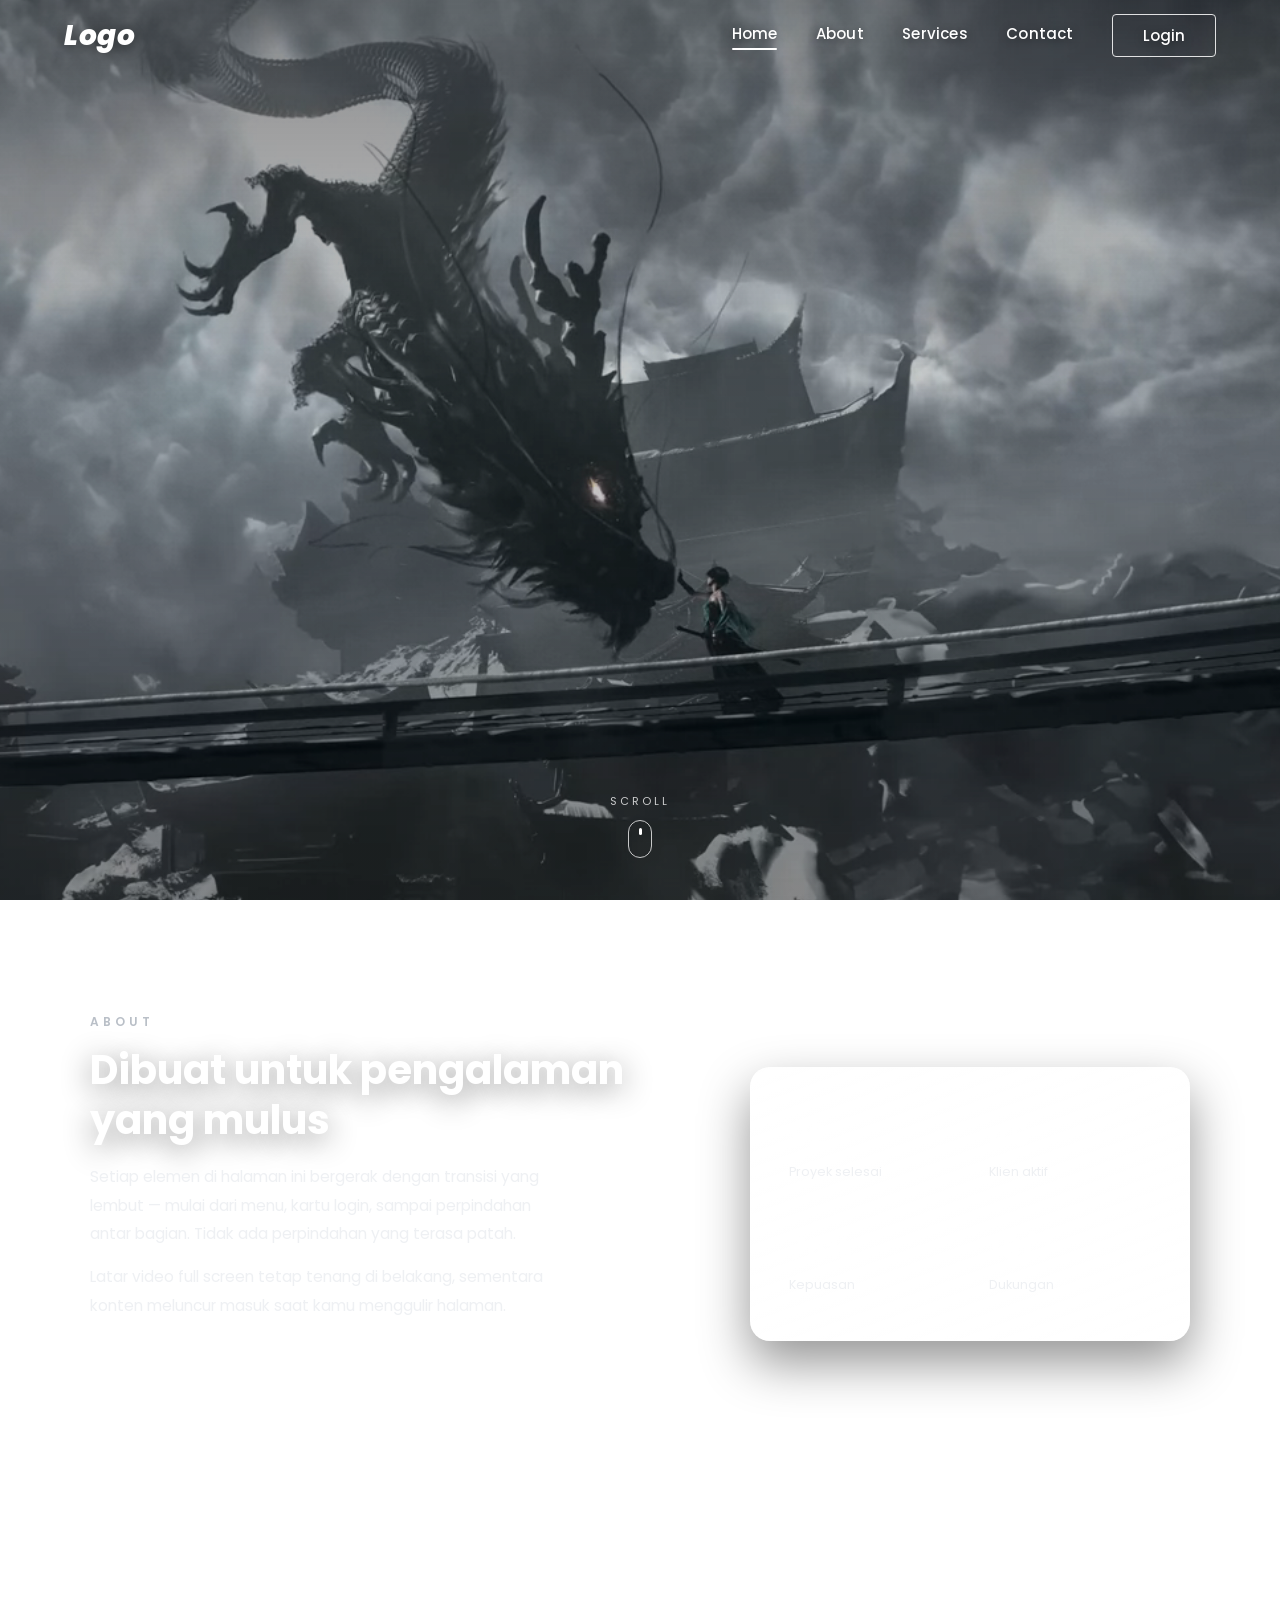
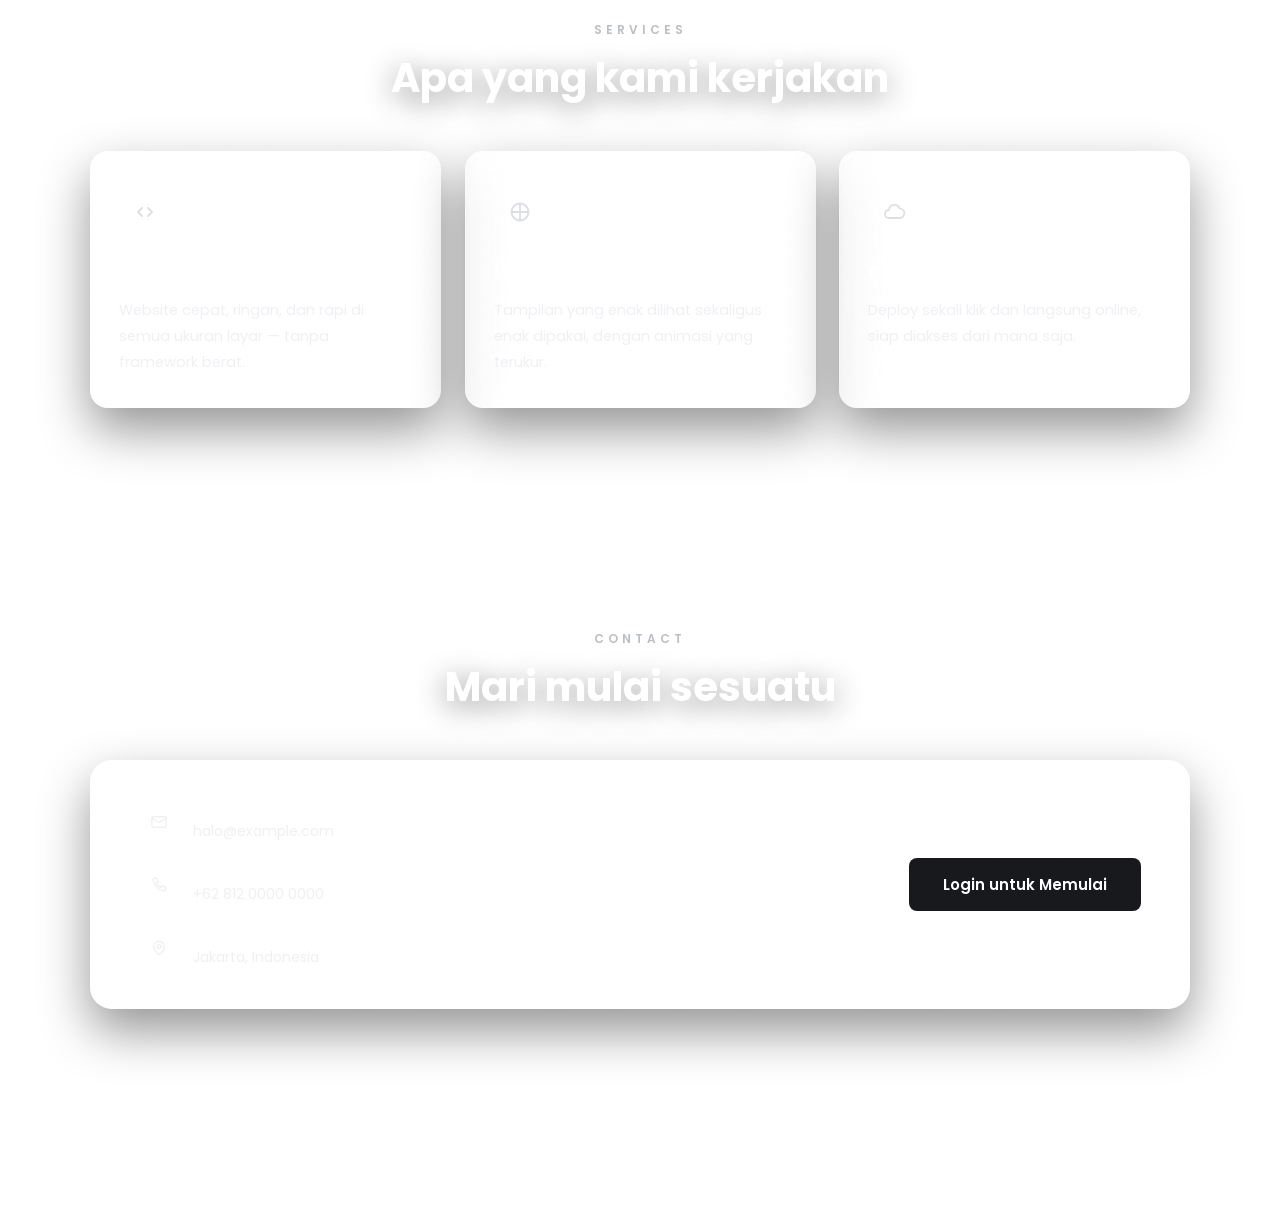
==== commit 8b78f9f1: "Tambah background.webm sebagai sumber cadangan video - Transcode background.mp4 (H.264 1080p60) ke V" ====
--- a/index.html
+++ b/index.html
@@ -28,10 +28,12 @@
       <span class="star s7"></span><span class="star s8"></span><span class="star s9"></span>
     </div>
 
-    <!-- >>> TARUH VIDEO KAMU DI: assets/video/background.mp4 (opsional: background.webm) <<< -->
+    <!-- >>> VIDEO KAMU: assets/video/background.mp4 (+ background.webm sebagai cadangan) <<< -->
     <video id="bgVideo" class="bg-video" autoplay muted loop playsinline preload="auto"
            poster="assets/img/poster.svg">
       <source src="assets/video/background.mp4" type="video/mp4" />
+      <!-- cadangan untuk browser yang tidak bisa memutar H.264 -->
+      <source src="assets/video/background.webm" type="video/webm" />
     </video>
 
     <div class="bg-overlay" aria-hidden="true"></div>
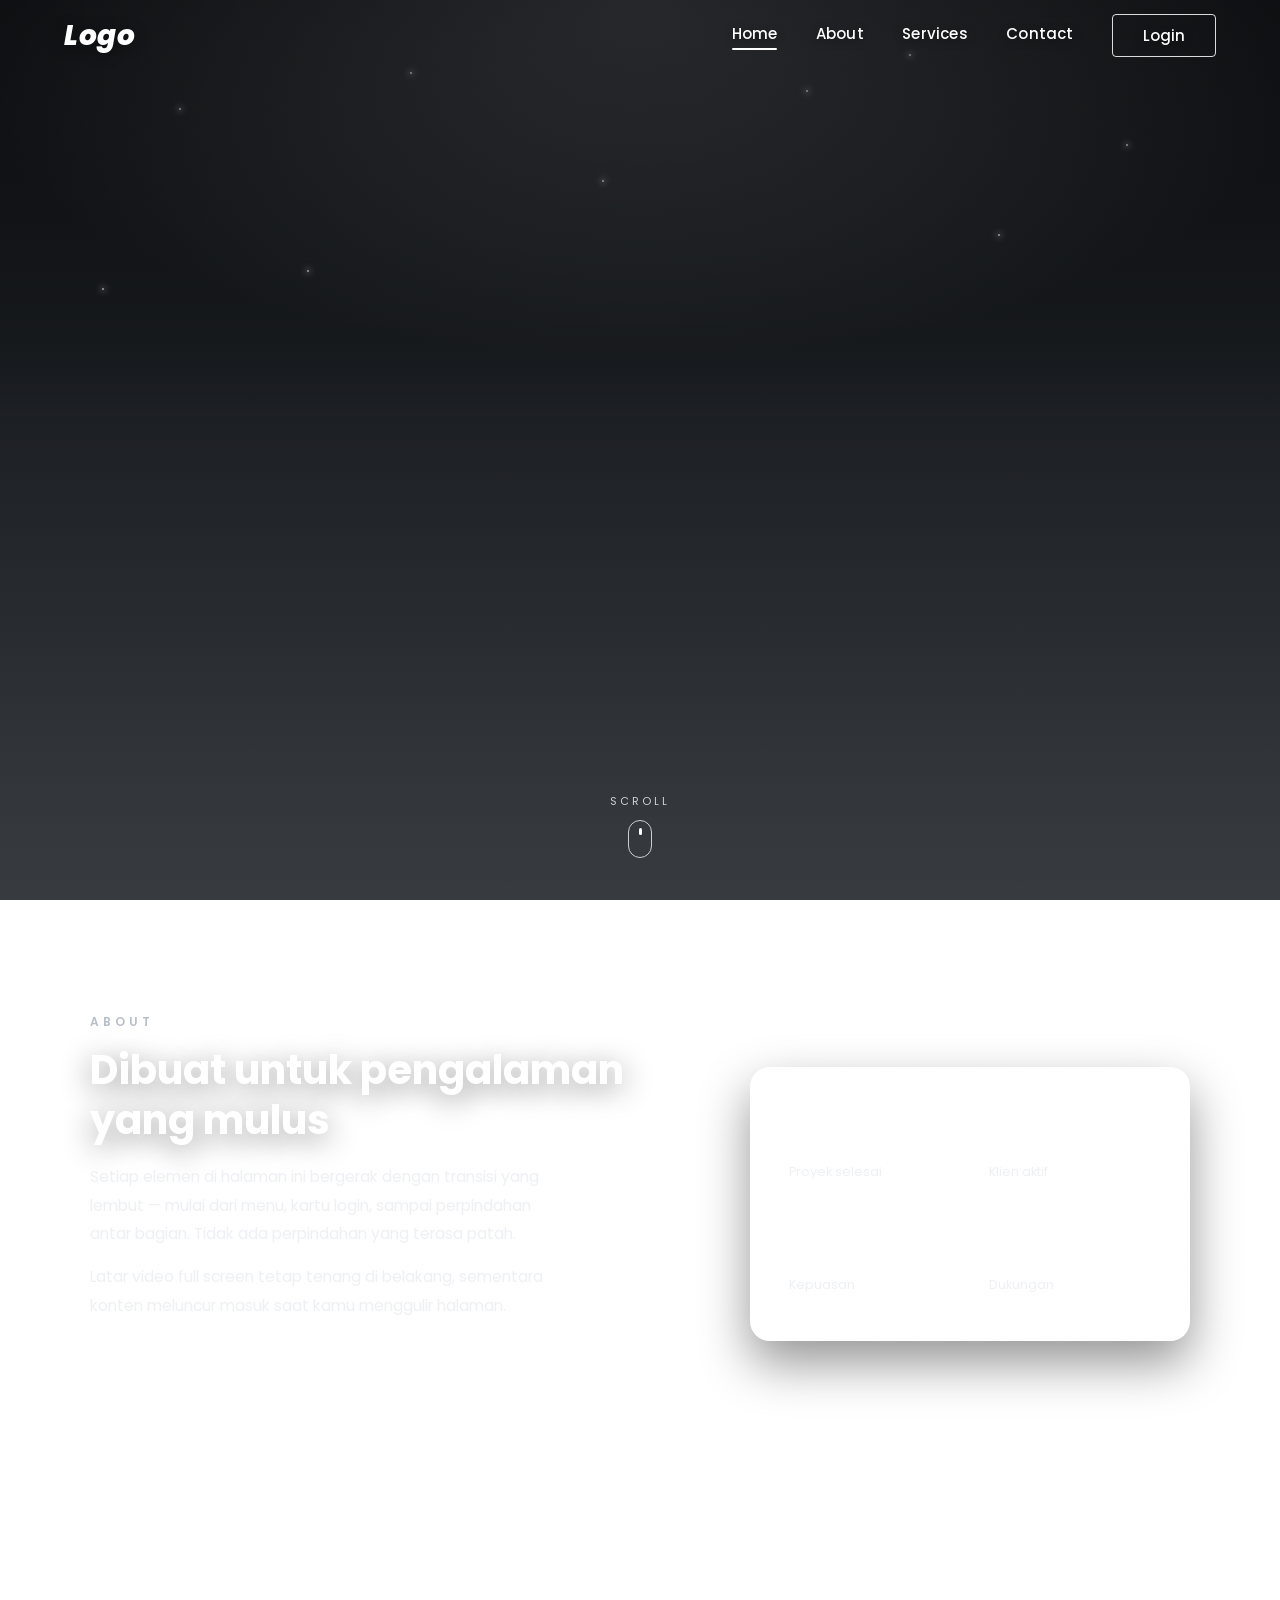
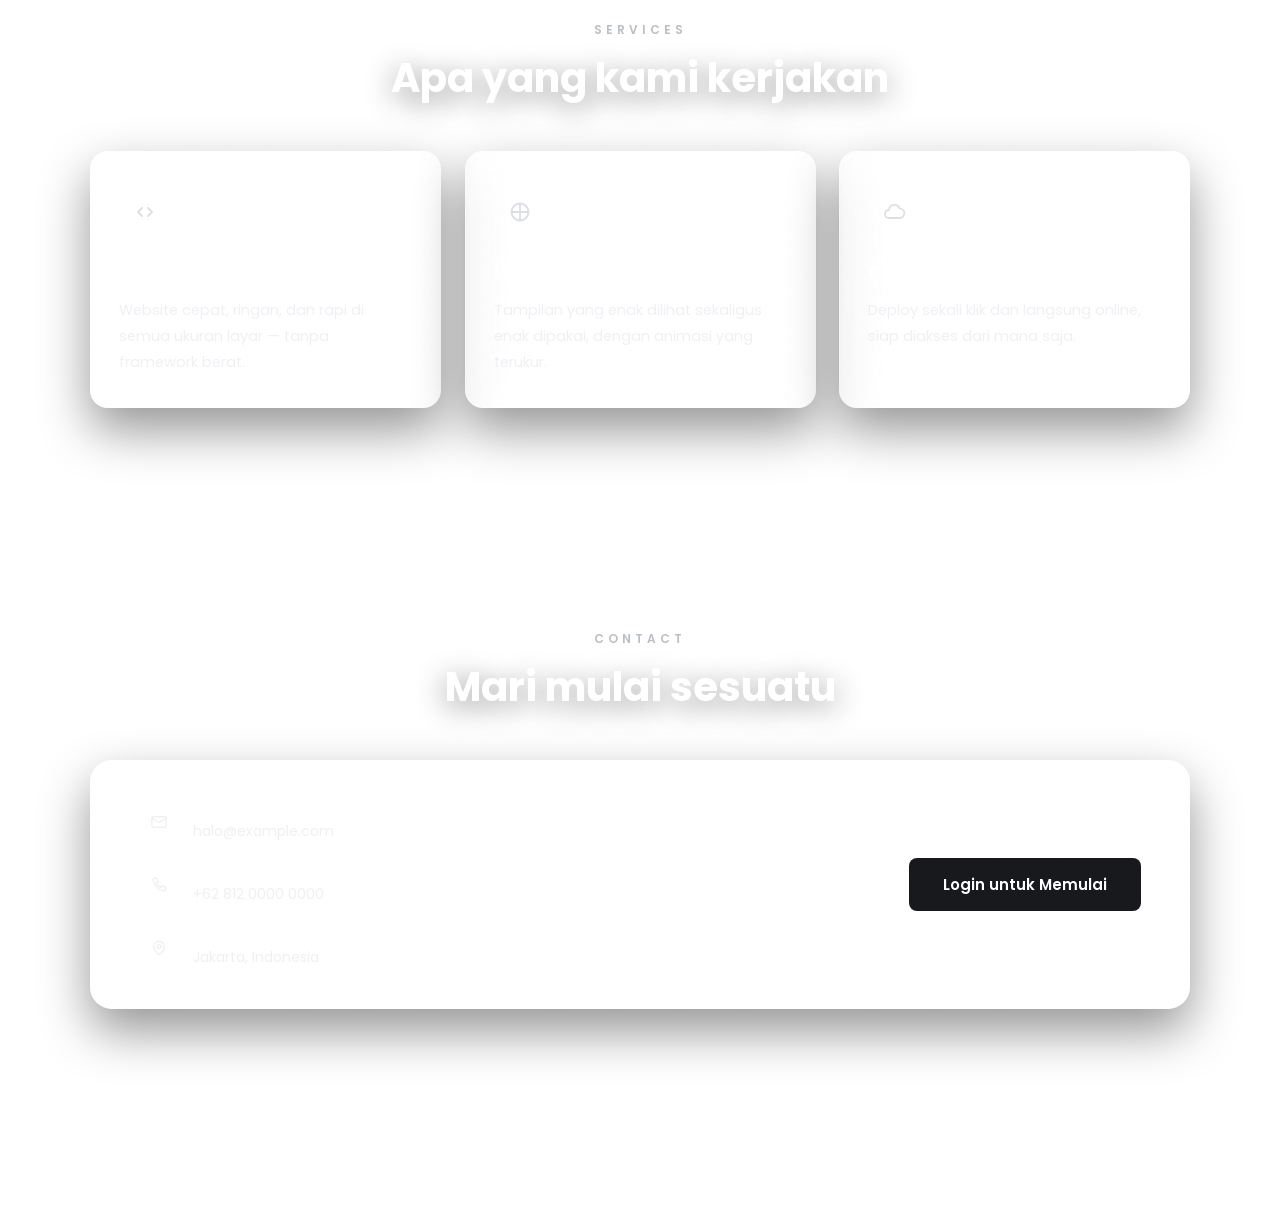
==== commit 5f5c8c4c: "Tangani browser yang menahan autoplay (Brave) dan perbaiki tampilan video - Video kini transparan sa" ====
--- a/index.html
+++ b/index.html
@@ -29,8 +29,7 @@
     </div>
 
     <!-- >>> VIDEO KAMU: assets/video/background.mp4 (+ background.webm sebagai cadangan) <<< -->
-    <video id="bgVideo" class="bg-video" autoplay muted loop playsinline preload="auto"
-           poster="assets/img/poster.svg">
+    <video id="bgVideo" class="bg-video" autoplay muted loop playsinline preload="auto">
       <source src="assets/video/background.mp4" type="video/mp4" />
       <!-- cadangan untuk browser yang tidak bisa memutar H.264 -->
       <source src="assets/video/background.webm" type="video/webm" />
@@ -39,6 +38,14 @@
     <div class="bg-overlay" aria-hidden="true"></div>
     <div class="bg-shade" id="bgShade" aria-hidden="true"></div>
   </div>
+
+  <!-- tombol cadangan: muncul hanya bila browser memblokir autoplay -->
+  <button class="play-hint" id="playHint" type="button" hidden>
+    <svg viewBox="0 0 24 24" width="14" height="14" aria-hidden="true">
+      <path d="M8 5.5v13l11-6.5z" fill="currentColor" />
+    </svg>
+    Putar video latar
+  </button>
 
   <!-- ===== NAVBAR ===== -->
   <header class="navbar" id="navbar">
--- a/assets/css/style.css
+++ b/assets/css/style.css
@@ -66,10 +66,38 @@
   height: 100%;
   object-fit: cover;
   display: block;
-  transform: scale(1.06);
-  animation: bgIn 1.8s var(--ease-out) both;
-}
-@keyframes bgIn { from { opacity: 0; transform: scale(1.14); } to { opacity: 1; transform: scale(1.06); } }
+  /* baru ditampilkan begitu gambarnya benar-benar berjalan, supaya tidak pernah
+     terlihat sebagai layar hitam saat browser menahan autoplay */
+  opacity: 0;
+  transform: scale(1.14);
+  transition: opacity 1.1s var(--ease-soft), transform 1.6s var(--ease-out);
+}
+.bg-video.is-playing { opacity: 1; transform: scale(1.06); }
+
+.play-hint {
+  position: fixed;
+  left: 22px;
+  bottom: 22px;
+  z-index: 46;
+  display: inline-flex;
+  align-items: center;
+  gap: 8px;
+  padding: 10px 18px;
+  font-family: inherit;
+  font-size: 13px;
+  font-weight: 500;
+  color: #fff;
+  cursor: pointer;
+  border-radius: 999px;
+  border: 1px solid rgba(255, 255, 255, .3);
+  background: rgba(20, 22, 26, .72);
+  backdrop-filter: blur(10px);
+  -webkit-backdrop-filter: blur(10px);
+  animation: slideInUp .7s var(--ease-out) both;
+  transition: background-color .3s ease, color .3s ease, transform .35s var(--ease-back);
+}
+.play-hint:hover { background: rgba(255, 255, 255, .95); color: #16181c; transform: translateY(-3px); }
+.play-hint[hidden] { display: none; }
 
 .bg-fallback {
   position: absolute;
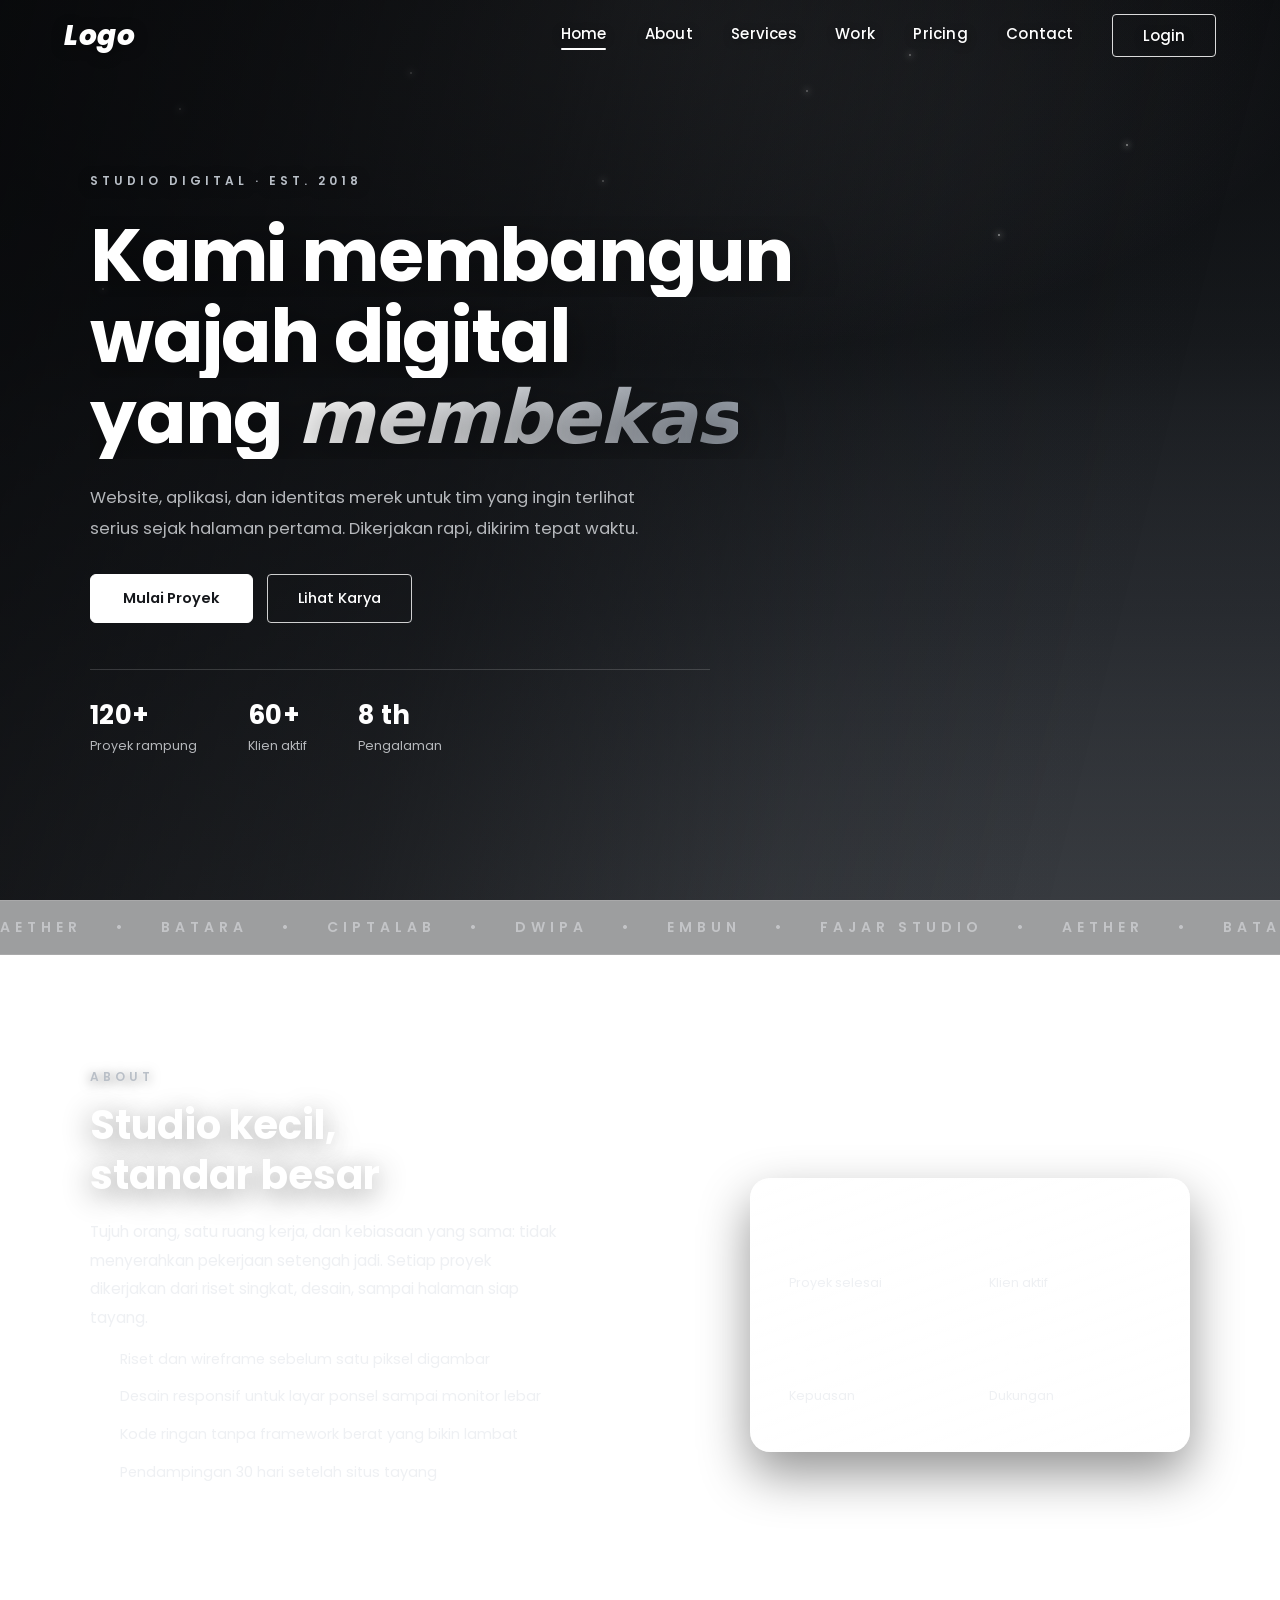
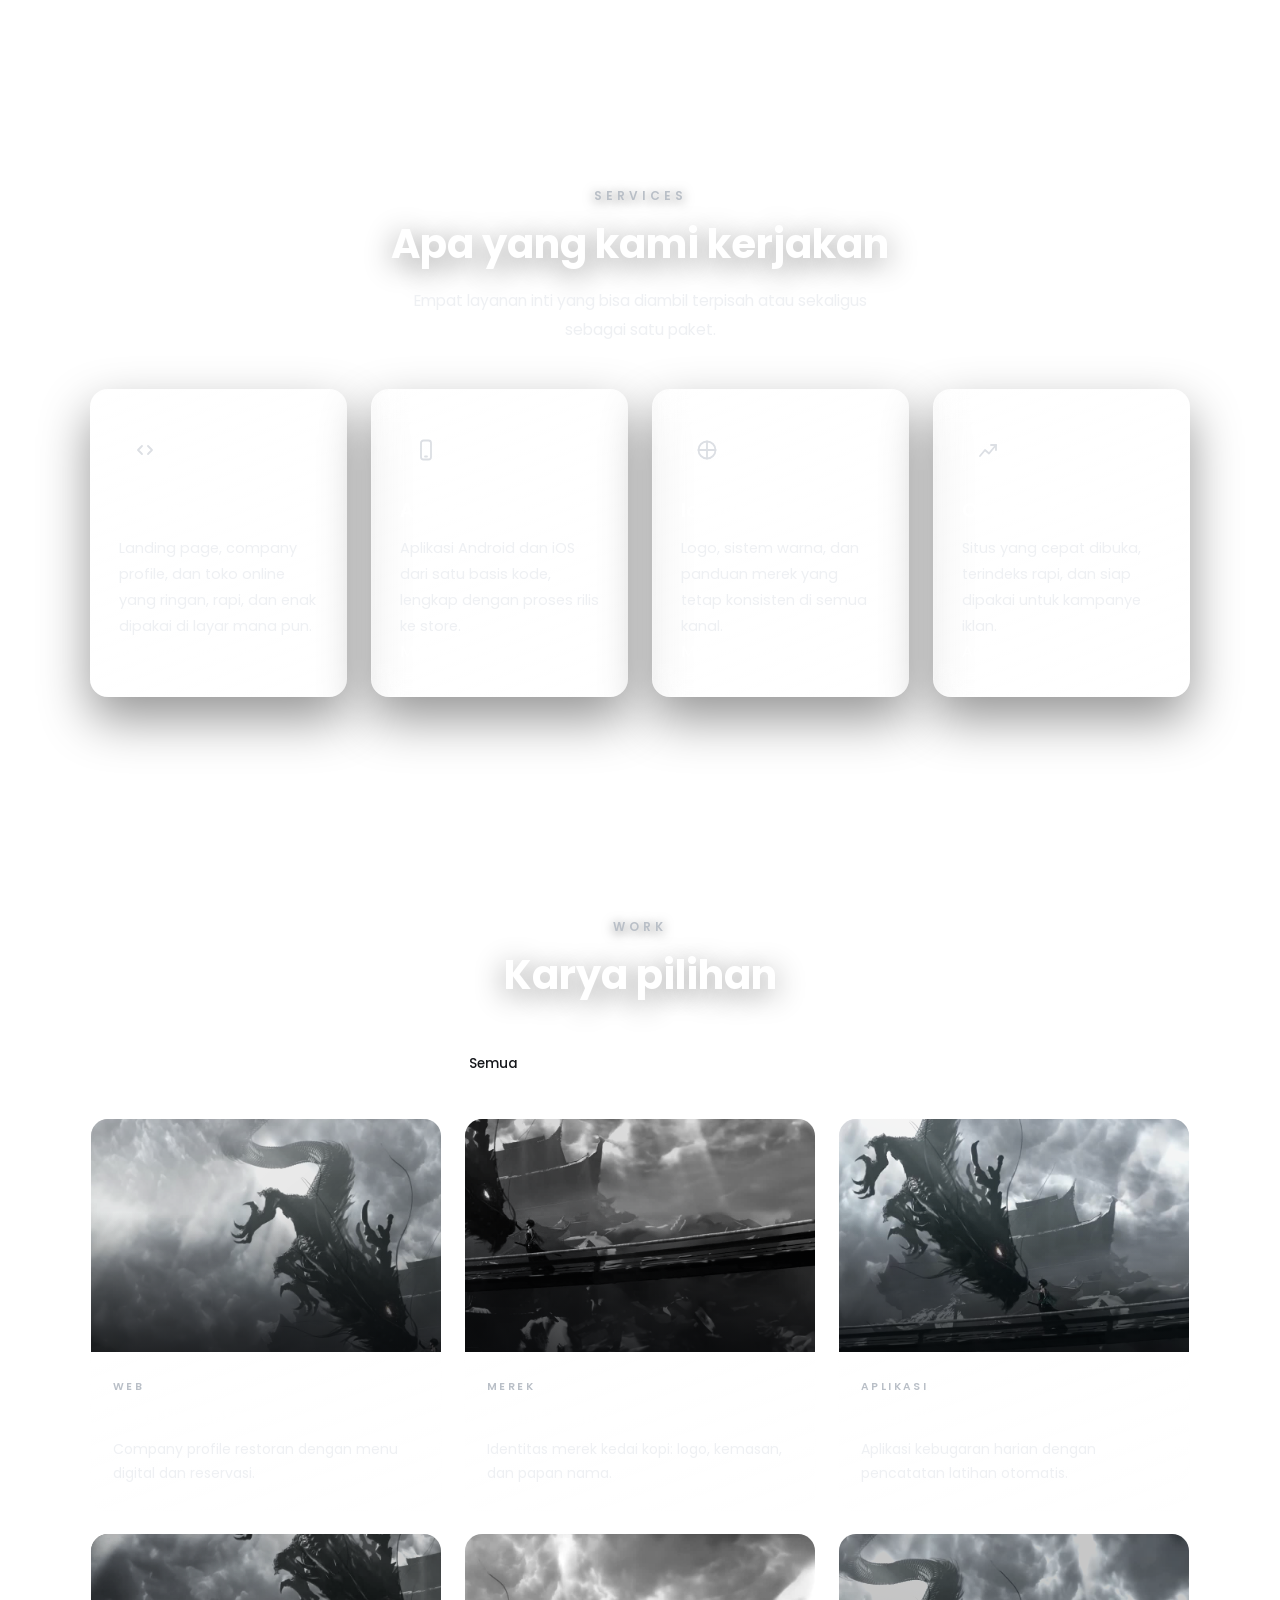
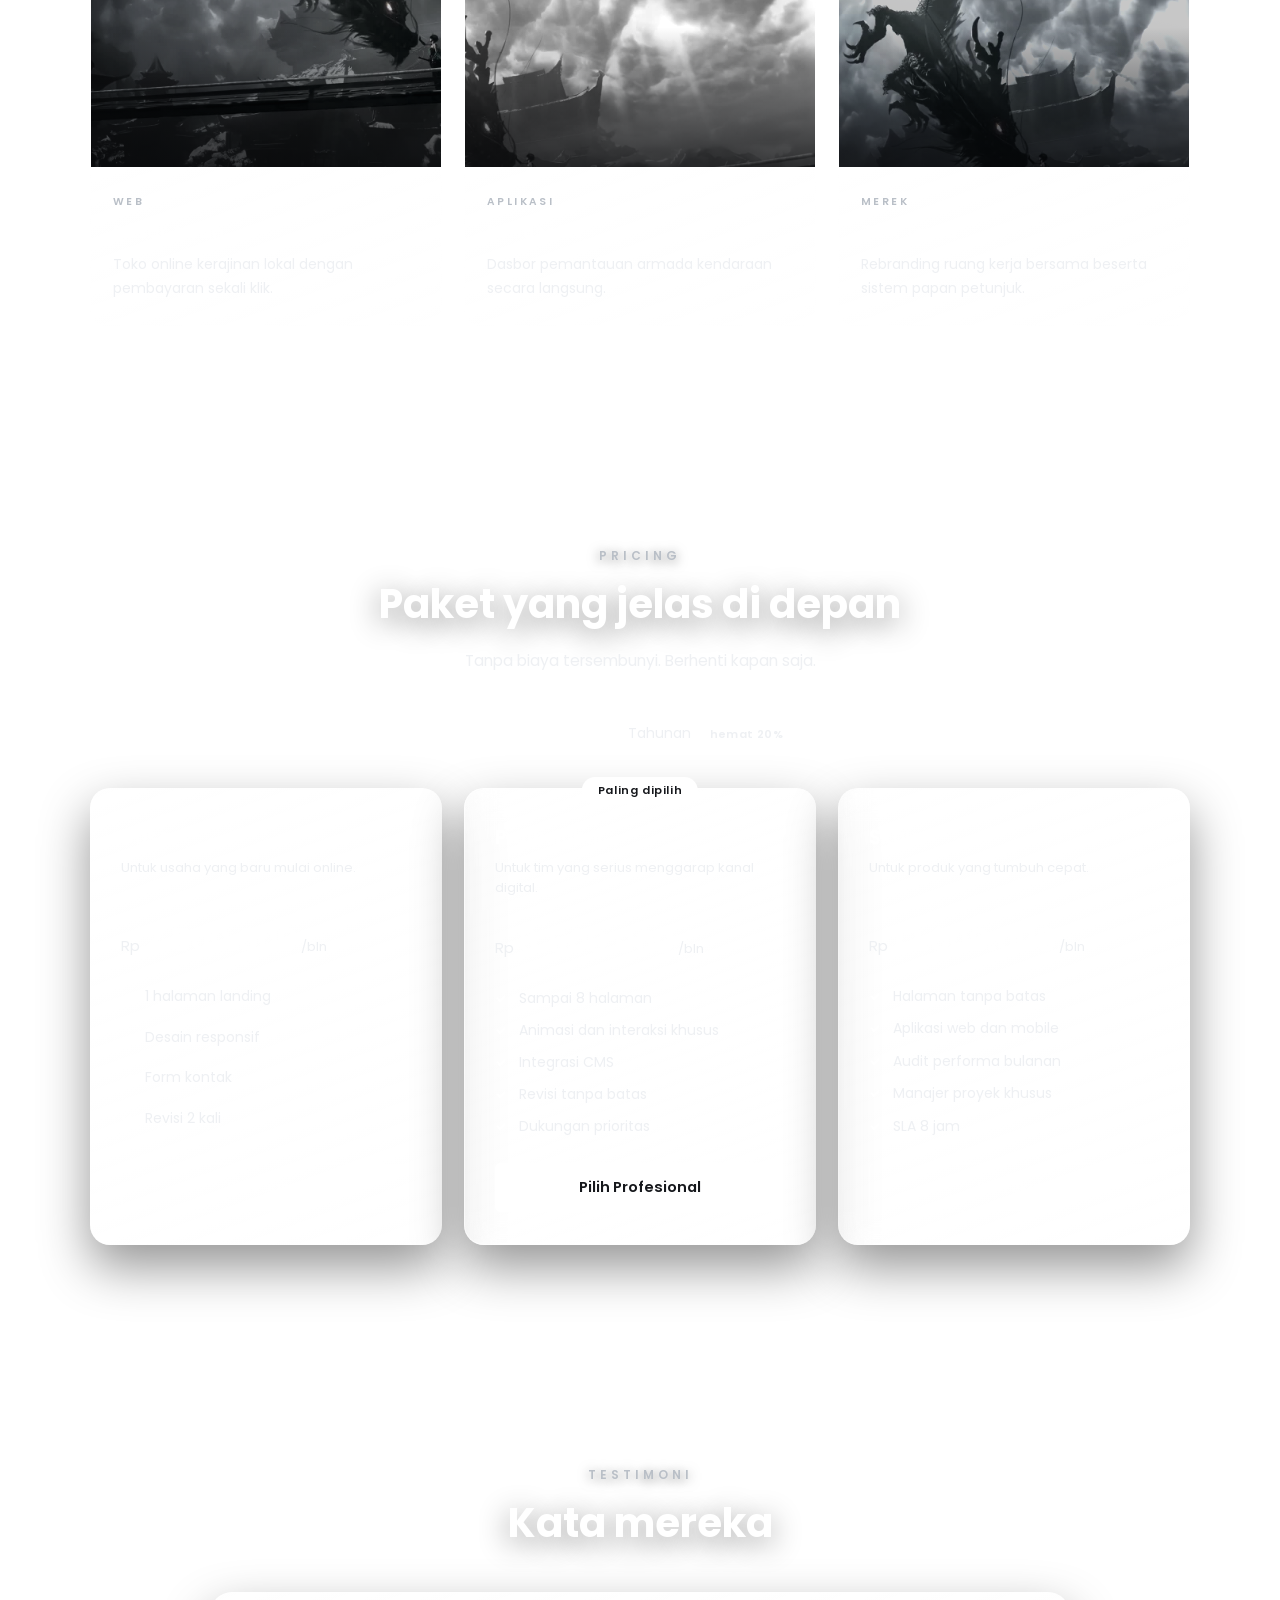
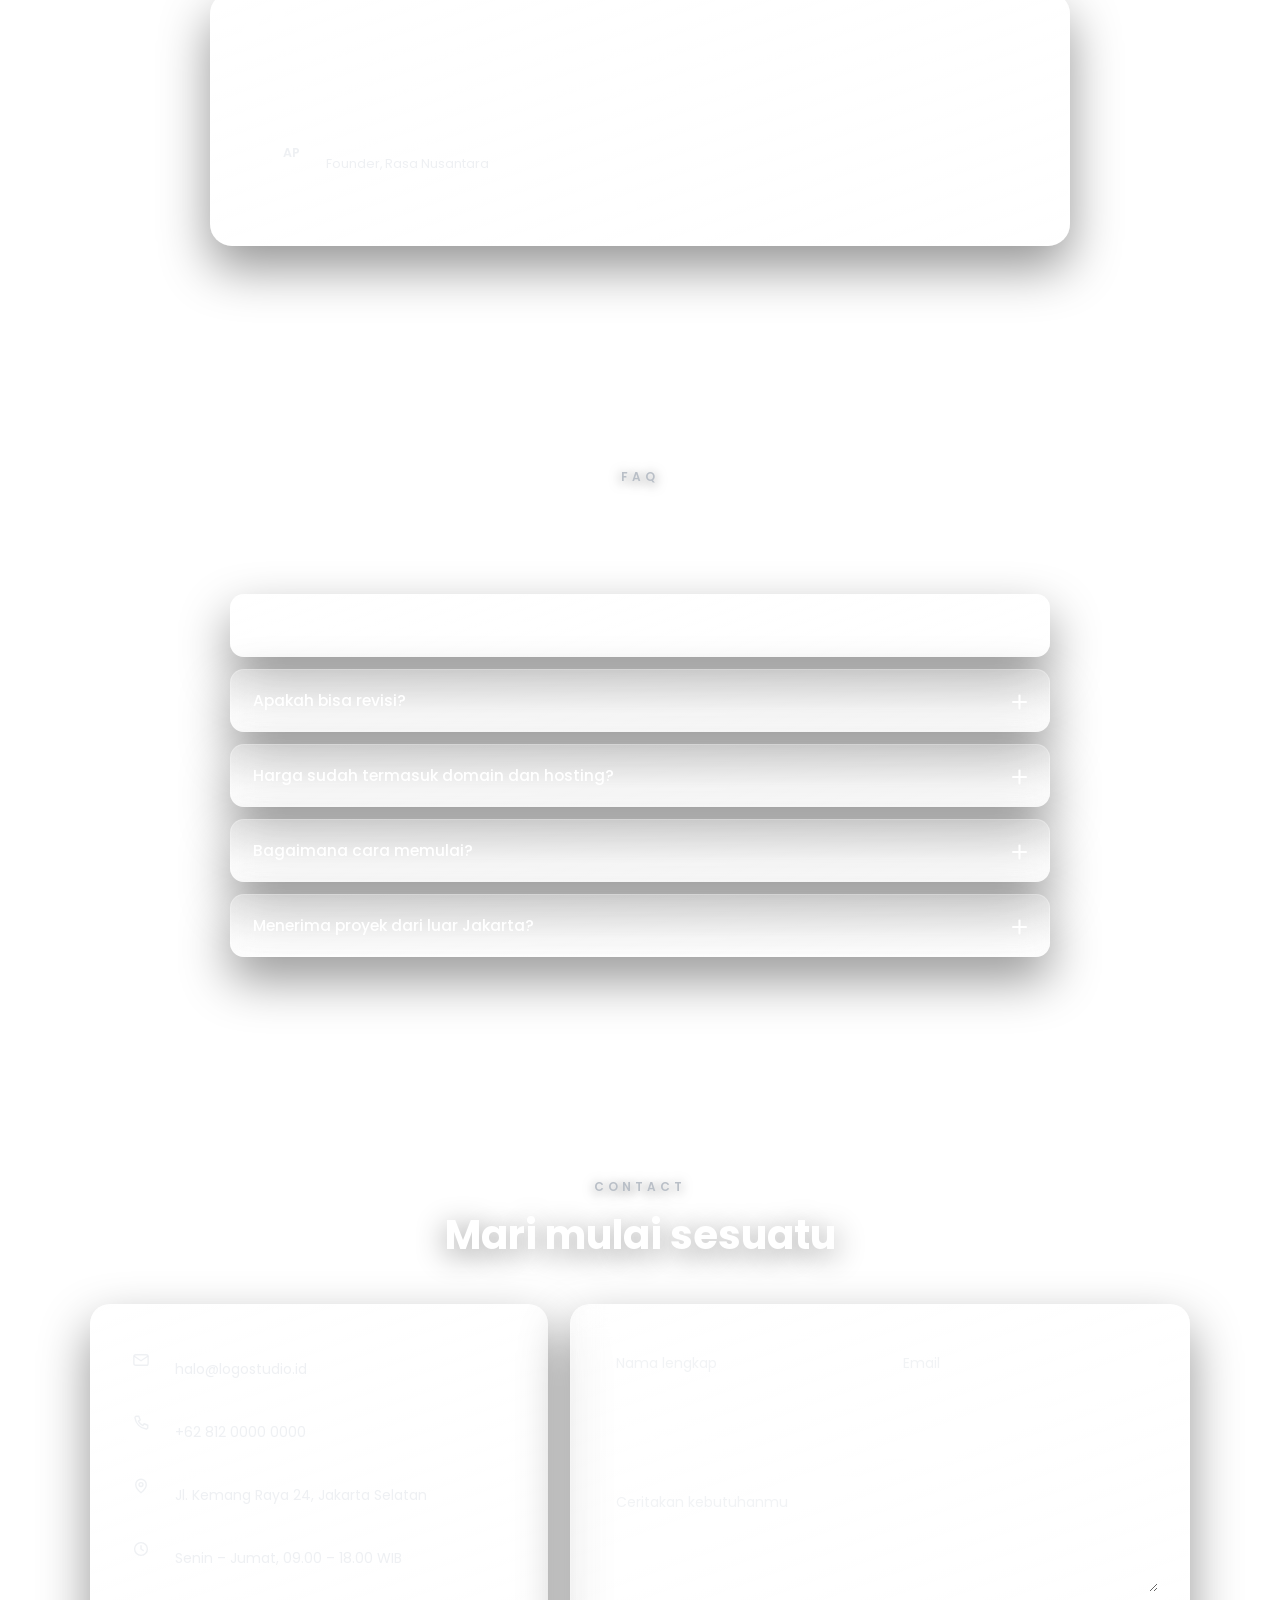
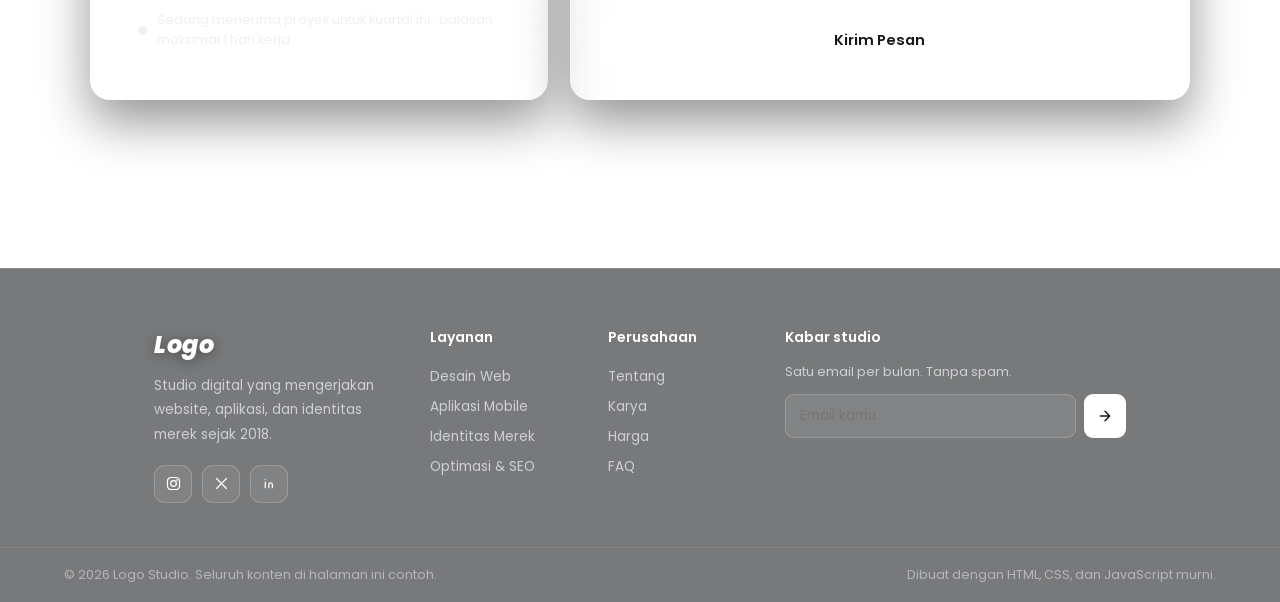
==== commit a2f2e713: "Hapus indikator scroll dan bangun isi halaman dengan data contoh Hero: - Indikator "SCROLL" dihapus " ====
--- a/index.html
+++ b/index.html
@@ -4,8 +4,8 @@
 <meta charset="UTF-8" />
 <meta name="viewport" content="width=device-width, initial-scale=1.0" />
 <meta name="theme-color" content="#16181c" />
-<title>Logo — Login</title>
-<meta name="description" content="Halaman landing dengan video background HD, animasi halus, dan form login glassmorphism." />
+<title>Logo — Studio Digital</title>
+<meta name="description" content="Logo adalah studio digital: website, aplikasi, dan identitas merek dengan animasi yang halus." />
 
 <link rel="preconnect" href="https://fonts.googleapis.com" />
 <link rel="preconnect" href="https://fonts.gstatic.com" crossorigin />
@@ -16,12 +16,10 @@
 </head>
 <body>
 
-  <!-- ===== PROGRESS BAR SCROLL ===== -->
   <div class="scroll-progress" aria-hidden="true"><span id="progressBar"></span></div>
 
   <!-- ===== VIDEO BACKGROUND ===== -->
   <div class="bg-wrapper">
-    <!-- Gradien cadangan (tampil kalau video belum ada / gagal load) -->
     <div class="bg-fallback" aria-hidden="true">
       <span class="star s1"></span><span class="star s2"></span><span class="star s3"></span>
       <span class="star s4"></span><span class="star s5"></span><span class="star s6"></span>
@@ -31,7 +29,6 @@
     <!-- >>> VIDEO KAMU: assets/video/background.mp4 (+ background.webm sebagai cadangan) <<< -->
     <video id="bgVideo" class="bg-video" autoplay muted loop playsinline preload="auto">
       <source src="assets/video/background.mp4" type="video/mp4" />
-      <!-- cadangan untuk browser yang tidak bisa memutar H.264 -->
       <source src="assets/video/background.webm" type="video/webm" />
     </video>
 
@@ -39,11 +36,8 @@
     <div class="bg-shade" id="bgShade" aria-hidden="true"></div>
   </div>
 
-  <!-- tombol cadangan: muncul hanya bila browser memblokir autoplay -->
   <button class="play-hint" id="playHint" type="button" hidden>
-    <svg viewBox="0 0 24 24" width="14" height="14" aria-hidden="true">
-      <path d="M8 5.5v13l11-6.5z" fill="currentColor" />
-    </svg>
+    <svg viewBox="0 0 24 24" width="14" height="14" aria-hidden="true"><path d="M8 5.5v13l11-6.5z" fill="currentColor"/></svg>
     Putar video latar
   </button>
 
@@ -60,6 +54,8 @@
         <li><a href="#home" class="active" data-scroll>Home</a></li>
         <li><a href="#about" data-scroll>About</a></li>
         <li><a href="#services" data-scroll>Services</a></li>
+        <li><a href="#work" data-scroll>Work</a></li>
+        <li><a href="#pricing" data-scroll>Pricing</a></li>
         <li><a href="#contact" data-scroll>Contact</a></li>
       </ul>
       <button class="btn-login-nav" id="openLogin" type="button">Login</button>
@@ -69,32 +65,68 @@
   <main>
     <!-- ===== HERO ===== -->
     <section class="hero" id="home">
-      <a href="#about" class="scroll-cue" id="scrollCue" data-scroll aria-label="Scroll ke bawah">
-        <span class="scroll-cue-text">Scroll</span>
-        <span class="scroll-cue-mouse"><span class="scroll-cue-dot"></span></span>
-      </a>
-    </section>
+      <div class="hero-inner">
+        <span class="eyebrow" data-hero="1">Studio Digital · Est. 2018</span>
+
+        <h1 class="hero-title">
+          <span class="line"><span data-hero="2">Kami membangun</span></span>
+          <span class="line"><span data-hero="3">wajah digital</span></span>
+          <span class="line"><span data-hero="4">yang <em>membekas</em></span></span>
+        </h1>
+
+        <p class="hero-text" data-hero="5">
+          Website, aplikasi, dan identitas merek untuk tim yang ingin terlihat
+          serius sejak halaman pertama. Dikerjakan rapi, dikirim tepat waktu.
+        </p>
+
+        <div class="hero-cta" data-hero="6">
+          <button type="button" class="btn-solid magnetic" data-open-login>Mulai Proyek</button>
+          <a href="#work" class="btn-ghost magnetic" data-scroll>Lihat Karya</a>
+        </div>
+
+        <ul class="hero-facts" data-hero="7">
+          <li><strong>120+</strong><span>Proyek rampung</span></li>
+          <li><strong>60+</strong><span>Klien aktif</span></li>
+          <li><strong>8 th</strong><span>Pengalaman</span></li>
+        </ul>
+      </div>
+    </section>
+
+    <!-- ===== MARQUEE ===== -->
+    <div class="marquee" aria-hidden="true">
+      <div class="marquee-track">
+        <span>AETHER</span><span>•</span><span>BATARA</span><span>•</span><span>CIPTALAB</span><span>•</span>
+        <span>DWIPA</span><span>•</span><span>EMBUN</span><span>•</span><span>FAJAR STUDIO</span><span>•</span>
+        <span>AETHER</span><span>•</span><span>BATARA</span><span>•</span><span>CIPTALAB</span><span>•</span>
+        <span>DWIPA</span><span>•</span><span>EMBUN</span><span>•</span><span>FAJAR STUDIO</span><span>•</span>
+      </div>
+    </div>
 
     <!-- ===== ABOUT ===== -->
     <section class="section" id="about">
       <div class="container about-grid">
         <div class="about-copy">
           <span class="eyebrow" data-reveal="up">About</span>
-          <h2 class="section-title" data-reveal="up" style="--d:.08s">Dibuat untuk pengalaman yang mulus</h2>
+          <h2 class="section-title" data-reveal="up" style="--d:.08s">Studio kecil,<br />standar besar</h2>
           <p class="section-text" data-reveal="up" style="--d:.16s">
-            Setiap elemen di halaman ini bergerak dengan transisi yang lembut — mulai dari menu,
-            kartu login, sampai perpindahan antar bagian. Tidak ada perpindahan yang terasa patah.
+            Tujuh orang, satu ruang kerja, dan kebiasaan yang sama: tidak menyerahkan
+            pekerjaan setengah jadi. Setiap proyek dikerjakan dari riset singkat,
+            desain, sampai halaman siap tayang.
           </p>
-          <p class="section-text" data-reveal="up" style="--d:.24s">
-            Latar video full screen tetap tenang di belakang, sementara konten meluncur masuk
-            saat kamu menggulir halaman.
-          </p>
-          <a href="#services" class="btn-ghost" data-reveal="up" data-scroll style="--d:.32s">Lihat Layanan</a>
+
+          <ul class="check-list">
+            <li data-reveal="up" style="--d:.22s">Riset dan wireframe sebelum satu piksel digambar</li>
+            <li data-reveal="up" style="--d:.28s">Desain responsif untuk layar ponsel sampai monitor lebar</li>
+            <li data-reveal="up" style="--d:.34s">Kode ringan tanpa framework berat yang bikin lambat</li>
+            <li data-reveal="up" style="--d:.40s">Pendampingan 30 hari setelah situs tayang</li>
+          </ul>
+
+          <a href="#services" class="btn-ghost magnetic" data-reveal="up" data-scroll style="--d:.46s">Lihat Layanan</a>
         </div>
 
         <div class="about-panel glass" data-reveal="right" style="--d:.12s">
-          <div class="stat"><strong data-count="120">0</strong><span>Proyek selesai</span></div>
-          <div class="stat"><strong data-count="60">0</strong><span>Klien aktif</span></div>
+          <div class="stat"><strong data-count="120" data-suffix="+">0</strong><span>Proyek selesai</span></div>
+          <div class="stat"><strong data-count="60" data-suffix="+">0</strong><span>Klien aktif</span></div>
           <div class="stat"><strong data-count="99" data-suffix="%">0</strong><span>Kepuasan</span></div>
           <div class="stat"><strong data-count="24" data-suffix="/7">0</strong><span>Dukungan</span></div>
         </div>
@@ -107,38 +139,259 @@
         <div class="section-head">
           <span class="eyebrow" data-reveal="up">Services</span>
           <h2 class="section-title" data-reveal="up" style="--d:.08s">Apa yang kami kerjakan</h2>
+          <p class="section-text center" data-reveal="up" style="--d:.16s">
+            Empat layanan inti yang bisa diambil terpisah atau sekaligus sebagai satu paket.
+          </p>
         </div>
 
         <div class="cards">
           <article class="card glass" data-reveal="up" style="--d:.05s">
             <span class="card-icon">
-              <svg viewBox="0 0 24 24" width="24" height="24" fill="none" stroke="currentColor" stroke-width="1.8" stroke-linecap="round" stroke-linejoin="round">
-                <polyline points="9 8 5 12 9 16" /><polyline points="15 8 19 12 15 16" />
-              </svg>
+              <svg viewBox="0 0 24 24" width="24" height="24" fill="none" stroke="currentColor" stroke-width="1.8" stroke-linecap="round" stroke-linejoin="round"><polyline points="9 8 5 12 9 16"/><polyline points="15 8 19 12 15 16"/></svg>
             </span>
-            <h3>Web Development</h3>
-            <p>Website cepat, ringan, dan rapi di semua ukuran layar — tanpa framework berat.</p>
-          </article>
-
-          <article class="card glass" data-reveal="up" style="--d:.15s">
+            <h3>Desain Web</h3>
+            <p>Landing page, company profile, dan toko online yang ringan, rapi, dan enak dipakai di layar mana pun.</p>
+            <span class="card-meta">Mulai 14 hari kerja</span>
+          </article>
+
+          <article class="card glass" data-reveal="up" style="--d:.13s">
             <span class="card-icon">
-              <svg viewBox="0 0 24 24" width="24" height="24" fill="none" stroke="currentColor" stroke-width="1.8" stroke-linecap="round" stroke-linejoin="round">
-                <circle cx="12" cy="12" r="8.5" /><path d="M12 3.5v17M3.5 12h17" />
-              </svg>
+              <svg viewBox="0 0 24 24" width="24" height="24" fill="none" stroke="currentColor" stroke-width="1.8" stroke-linecap="round" stroke-linejoin="round"><rect x="7" y="2.5" width="10" height="19" rx="2.5"/><path d="M11 18.5h2"/></svg>
             </span>
-            <h3>UI / UX Design</h3>
-            <p>Tampilan yang enak dilihat sekaligus enak dipakai, dengan animasi yang terukur.</p>
-          </article>
-
-          <article class="card glass" data-reveal="up" style="--d:.25s">
+            <h3>Aplikasi Mobile</h3>
+            <p>Aplikasi Android dan iOS dari satu basis kode, lengkap dengan proses rilis ke store.</p>
+            <span class="card-meta">Mulai 6 minggu</span>
+          </article>
+
+          <article class="card glass" data-reveal="up" style="--d:.21s">
             <span class="card-icon">
-              <svg viewBox="0 0 24 24" width="24" height="24" fill="none" stroke="currentColor" stroke-width="1.8" stroke-linecap="round" stroke-linejoin="round">
-                <path d="M7 18a4 4 0 010-8 5.5 5.5 0 0110.6-1.6A3.9 3.9 0 0117.5 18z" />
-              </svg>
+              <svg viewBox="0 0 24 24" width="24" height="24" fill="none" stroke="currentColor" stroke-width="1.8" stroke-linecap="round" stroke-linejoin="round"><circle cx="12" cy="12" r="8.5"/><path d="M12 3.5v17M3.5 12h17"/></svg>
             </span>
-            <h3>Cloud Hosting</h3>
-            <p>Deploy sekali klik dan langsung online, siap diakses dari mana saja.</p>
-          </article>
+            <h3>Identitas Merek</h3>
+            <p>Logo, sistem warna, dan panduan merek yang tetap konsisten di semua kanal.</p>
+            <span class="card-meta">Mulai 10 hari kerja</span>
+          </article>
+
+          <article class="card glass" data-reveal="up" style="--d:.29s">
+            <span class="card-icon">
+              <svg viewBox="0 0 24 24" width="24" height="24" fill="none" stroke="currentColor" stroke-width="1.8" stroke-linecap="round" stroke-linejoin="round"><path d="M4 18l5-6 4 3.5L20 7"/><path d="M15 7h5v5"/></svg>
+            </span>
+            <h3>Optimasi &amp; SEO</h3>
+            <p>Situs yang cepat dibuka, terindeks rapi, dan siap dipakai untuk kampanye iklan.</p>
+            <span class="card-meta">Audit 3 hari</span>
+          </article>
+        </div>
+      </div>
+    </section>
+
+    <!-- ===== WORK ===== -->
+    <section class="section" id="work">
+      <div class="container">
+        <div class="section-head">
+          <span class="eyebrow" data-reveal="up">Work</span>
+          <h2 class="section-title" data-reveal="up" style="--d:.08s">Karya pilihan</h2>
+        </div>
+
+        <div class="filters" data-reveal="up" style="--d:.14s">
+          <button type="button" class="filter is-active" data-filter="all">Semua</button>
+          <button type="button" class="filter" data-filter="web">Web</button>
+          <button type="button" class="filter" data-filter="app">Aplikasi</button>
+          <button type="button" class="filter" data-filter="brand">Merek</button>
+        </div>
+
+        <div class="work-grid" id="workGrid">
+          <article class="work-card" data-cat="web" data-reveal="up" style="--d:.05s">
+            <div class="work-thumb"><img src="assets/img/work-1.jpg" alt="Rasa Nusantara" loading="lazy" /></div>
+            <div class="work-body">
+              <span class="work-tag">Web</span>
+              <h3>Rasa Nusantara</h3>
+              <p>Company profile restoran dengan menu digital dan reservasi.</p>
+            </div>
+          </article>
+
+          <article class="work-card" data-cat="brand" data-reveal="up" style="--d:.11s">
+            <div class="work-thumb"><img src="assets/img/work-2.jpg" alt="Langit Senja" loading="lazy" /></div>
+            <div class="work-body">
+              <span class="work-tag">Merek</span>
+              <h3>Langit Senja</h3>
+              <p>Identitas merek kedai kopi: logo, kemasan, dan papan nama.</p>
+            </div>
+          </article>
+
+          <article class="work-card" data-cat="app" data-reveal="up" style="--d:.17s">
+            <div class="work-thumb"><img src="assets/img/work-3.jpg" alt="Nadi Fit" loading="lazy" /></div>
+            <div class="work-body">
+              <span class="work-tag">Aplikasi</span>
+              <h3>Nadi Fit</h3>
+              <p>Aplikasi kebugaran harian dengan pencatatan latihan otomatis.</p>
+            </div>
+          </article>
+
+          <article class="work-card" data-cat="web" data-reveal="up" style="--d:.05s">
+            <div class="work-thumb"><img src="assets/img/work-4.jpg" alt="Pasar Awan" loading="lazy" /></div>
+            <div class="work-body">
+              <span class="work-tag">Web</span>
+              <h3>Pasar Awan</h3>
+              <p>Toko online kerajinan lokal dengan pembayaran sekali klik.</p>
+            </div>
+          </article>
+
+          <article class="work-card" data-cat="app" data-reveal="up" style="--d:.11s">
+            <div class="work-thumb"><img src="assets/img/work-5.jpg" alt="Bimasakti" loading="lazy" /></div>
+            <div class="work-body">
+              <span class="work-tag">Aplikasi</span>
+              <h3>Bimasakti</h3>
+              <p>Dasbor pemantauan armada kendaraan secara langsung.</p>
+            </div>
+          </article>
+
+          <article class="work-card" data-cat="brand" data-reveal="up" style="--d:.17s">
+            <div class="work-thumb"><img src="assets/img/work-6.jpg" alt="Titik Temu" loading="lazy" /></div>
+            <div class="work-body">
+              <span class="work-tag">Merek</span>
+              <h3>Titik Temu</h3>
+              <p>Rebranding ruang kerja bersama beserta sistem papan petunjuk.</p>
+            </div>
+          </article>
+        </div>
+      </div>
+    </section>
+
+    <!-- ===== PRICING ===== -->
+    <section class="section" id="pricing">
+      <div class="container">
+        <div class="section-head">
+          <span class="eyebrow" data-reveal="up">Pricing</span>
+          <h2 class="section-title" data-reveal="up" style="--d:.08s">Paket yang jelas di depan</h2>
+          <p class="section-text center" data-reveal="up" style="--d:.16s">Tanpa biaya tersembunyi. Berhenti kapan saja.</p>
+        </div>
+
+        <div class="toggle-wrap" data-reveal="up" style="--d:.2s">
+          <span class="toggle-label is-on" id="labelMonth">Bulanan</span>
+          <button type="button" class="toggle" id="priceToggle" role="switch" aria-checked="false" aria-label="Ganti ke tahunan">
+            <span class="knob"></span>
+          </button>
+          <span class="toggle-label" id="labelYear">Tahunan <em>hemat 20%</em></span>
+        </div>
+
+        <div class="plans">
+          <article class="plan glass" data-reveal="up" style="--d:.06s">
+            <h3>Dasar</h3>
+            <p class="plan-note">Untuk usaha yang baru mulai online.</p>
+            <div class="price"><span class="cur">Rp</span><strong data-month="2500000" data-year="2000000">2.500.000</strong><span class="per">/bln</span></div>
+            <ul class="plan-list">
+              <li>1 halaman landing</li><li>Desain responsif</li><li>Form kontak</li><li>Revisi 2 kali</li>
+            </ul>
+            <button type="button" class="btn-outline magnetic" data-open-login>Pilih Dasar</button>
+          </article>
+
+          <article class="plan glass is-popular" data-reveal="up" style="--d:.14s">
+            <span class="badge">Paling dipilih</span>
+            <h3>Profesional</h3>
+            <p class="plan-note">Untuk tim yang serius menggarap kanal digital.</p>
+            <div class="price"><span class="cur">Rp</span><strong data-month="6500000" data-year="5200000">6.500.000</strong><span class="per">/bln</span></div>
+            <ul class="plan-list">
+              <li>Sampai 8 halaman</li><li>Animasi dan interaksi khusus</li><li>Integrasi CMS</li><li>Revisi tanpa batas</li><li>Dukungan prioritas</li>
+            </ul>
+            <button type="button" class="btn-solid magnetic" data-open-login>Pilih Profesional</button>
+          </article>
+
+          <article class="plan glass" data-reveal="up" style="--d:.22s">
+            <h3>Skala</h3>
+            <p class="plan-note">Untuk produk yang tumbuh cepat.</p>
+            <div class="price"><span class="cur">Rp</span><strong data-month="12000000" data-year="9600000">12.000.000</strong><span class="per">/bln</span></div>
+            <ul class="plan-list">
+              <li>Halaman tanpa batas</li><li>Aplikasi web dan mobile</li><li>Audit performa bulanan</li><li>Manajer proyek khusus</li><li>SLA 8 jam</li>
+            </ul>
+            <button type="button" class="btn-outline magnetic" data-open-login>Pilih Skala</button>
+          </article>
+        </div>
+      </div>
+    </section>
+
+    <!-- ===== TESTIMONI ===== -->
+    <section class="section" id="testimoni">
+      <div class="container">
+        <div class="section-head">
+          <span class="eyebrow" data-reveal="up">Testimoni</span>
+          <h2 class="section-title" data-reveal="up" style="--d:.08s">Kata mereka</h2>
+        </div>
+
+        <div class="quote-box glass" data-reveal="zoom" style="--d:.12s" id="quoteBox">
+          <div class="quote-mark" aria-hidden="true">&ldquo;</div>
+
+          <ul class="quotes" id="quotes">
+            <li class="quote is-on">
+              <p>Situsnya jadi jauh lebih cepat dan pesanan lewat web naik hampir dua kali lipat dalam dua bulan. Prosesnya juga tidak bertele-tele.</p>
+              <div class="who"><span class="ava">AP</span><div><strong>Andini Prameswari</strong><span>Founder, Rasa Nusantara</span></div></div>
+            </li>
+            <li class="quote">
+              <p>Tim ini menerjemahkan catatan produk kami jadi tampilan yang masuk akal. Pengguna baru kami bertahan lebih lama sejak versi barunya rilis.</p>
+              <div class="who"><span class="ava">BS</span><div><strong>Bayu Saputra</strong><span>Product Lead, Nadi Fit</span></div></div>
+            </li>
+            <li class="quote">
+              <p>Yang paling saya suka: semua dikirim tepat waktu dan tidak ada tagihan kejutan di akhir. Komunikasinya jelas dari awal.</p>
+              <div class="who"><span class="ava">CW</span><div><strong>Clara Wijaya</strong><span>Marketing, Pasar Awan</span></div></div>
+            </li>
+          </ul>
+
+          <div class="dots" id="quoteDots">
+            <button type="button" class="dot is-on" aria-label="Testimoni 1"></button>
+            <button type="button" class="dot" aria-label="Testimoni 2"></button>
+            <button type="button" class="dot" aria-label="Testimoni 3"></button>
+          </div>
+        </div>
+      </div>
+    </section>
+
+    <!-- ===== FAQ ===== -->
+    <section class="section" id="faq">
+      <div class="container narrow">
+        <div class="section-head">
+          <span class="eyebrow" data-reveal="up">FAQ</span>
+          <h2 class="section-title" data-reveal="up" style="--d:.08s">Pertanyaan yang sering masuk</h2>
+        </div>
+
+        <div class="accordion" id="accordion">
+          <div class="acc-item glass" data-reveal="up" style="--d:.05s">
+            <button type="button" class="acc-head" aria-expanded="false">
+              <span>Berapa lama pengerjaan satu website?</span>
+              <span class="acc-icon" aria-hidden="true"></span>
+            </button>
+            <div class="acc-body"><p>Landing page rata-rata 14 hari kerja. Situs multi halaman 3 sampai 6 minggu, tergantung jumlah halaman dan kesiapan materi.</p></div>
+          </div>
+
+          <div class="acc-item glass" data-reveal="up" style="--d:.1s">
+            <button type="button" class="acc-head" aria-expanded="false">
+              <span>Apakah bisa revisi?</span>
+              <span class="acc-icon" aria-hidden="true"></span>
+            </button>
+            <div class="acc-body"><p>Bisa. Paket Dasar dapat dua kali revisi, paket Profesional dan Skala tanpa batas selama masih dalam lingkup yang disepakati.</p></div>
+          </div>
+
+          <div class="acc-item glass" data-reveal="up" style="--d:.15s">
+            <button type="button" class="acc-head" aria-expanded="false">
+              <span>Harga sudah termasuk domain dan hosting?</span>
+              <span class="acc-icon" aria-hidden="true"></span>
+            </button>
+            <div class="acc-body"><p>Hosting tahun pertama sudah termasuk. Domain dibeli atas nama kamu sendiri supaya kepemilikannya jelas.</p></div>
+          </div>
+
+          <div class="acc-item glass" data-reveal="up" style="--d:.2s">
+            <button type="button" class="acc-head" aria-expanded="false">
+              <span>Bagaimana cara memulai?</span>
+              <span class="acc-icon" aria-hidden="true"></span>
+            </button>
+            <div class="acc-body"><p>Kirim kebutuhanmu lewat form di bawah. Kami balas maksimal satu hari kerja dengan perkiraan waktu dan biaya.</p></div>
+          </div>
+
+          <div class="acc-item glass" data-reveal="up" style="--d:.25s">
+            <button type="button" class="acc-head" aria-expanded="false">
+              <span>Menerima proyek dari luar Jakarta?</span>
+              <span class="acc-icon" aria-hidden="true"></span>
+            </button>
+            <div class="acc-body"><p>Tentu. Sebagian besar klien kami dari luar kota dan semuanya dikerjakan jarak jauh dengan rapat berkala.</p></div>
+          </div>
         </div>
       </div>
     </section>
@@ -151,49 +404,124 @@
           <h2 class="section-title" data-reveal="up" style="--d:.08s">Mari mulai sesuatu</h2>
         </div>
 
-        <div class="contact-panel glass" data-reveal="zoom" style="--d:.12s">
-          <ul class="contact-list">
-            <li>
-              <span class="contact-ico">
-                <svg viewBox="0 0 24 24" width="18" height="18" fill="none" stroke="currentColor" stroke-width="1.8">
-                  <rect x="2.5" y="5" width="19" height="14" rx="2.5" /><path d="M3 7l9 6 9-6" stroke-linecap="round" stroke-linejoin="round"/>
-                </svg>
+        <div class="contact-grid">
+          <div class="contact-side glass" data-reveal="left" style="--d:.1s">
+            <ul class="contact-list">
+              <li>
+                <span class="contact-ico"><svg viewBox="0 0 24 24" width="18" height="18" fill="none" stroke="currentColor" stroke-width="1.8"><rect x="2.5" y="5" width="19" height="14" rx="2.5"/><path d="M3 7l9 6 9-6" stroke-linecap="round" stroke-linejoin="round"/></svg></span>
+                <div><strong>Email</strong><span>halo@logostudio.id</span></div>
+              </li>
+              <li>
+                <span class="contact-ico"><svg viewBox="0 0 24 24" width="18" height="18" fill="none" stroke="currentColor" stroke-width="1.8" stroke-linecap="round" stroke-linejoin="round"><path d="M6 3h3l2 5-2.5 1.5a12 12 0 006 6L16 13l5 2v3a2 2 0 01-2.2 2A17 17 0 014 5.2 2 2 0 016 3z"/></svg></span>
+                <div><strong>Telepon</strong><span>+62 812 0000 0000</span></div>
+              </li>
+              <li>
+                <span class="contact-ico"><svg viewBox="0 0 24 24" width="18" height="18" fill="none" stroke="currentColor" stroke-width="1.8" stroke-linecap="round" stroke-linejoin="round"><path d="M12 21s7-5.6 7-11a7 7 0 10-14 0c0 5.4 7 11 7 11z"/><circle cx="12" cy="10" r="2.6"/></svg></span>
+                <div><strong>Studio</strong><span>Jl. Kemang Raya 24, Jakarta Selatan</span></div>
+              </li>
+              <li>
+                <span class="contact-ico"><svg viewBox="0 0 24 24" width="18" height="18" fill="none" stroke="currentColor" stroke-width="1.8" stroke-linecap="round" stroke-linejoin="round"><circle cx="12" cy="12" r="8.5"/><path d="M12 7.5V12l3 2"/></svg></span>
+                <div><strong>Jam kerja</strong><span>Senin – Jumat, 09.00 – 18.00 WIB</span></div>
+              </li>
+            </ul>
+
+            <div class="contact-note">
+              <span class="pulse" aria-hidden="true"></span>
+              Sedang menerima proyek untuk kuartal ini · balasan maksimal 1 hari kerja
+            </div>
+          </div>
+
+          <form class="contact-form glass" id="contactForm" novalidate data-reveal="right" style="--d:.16s">
+            <div class="cf-row">
+              <label class="cf-field">
+                <input type="text" name="nama" placeholder=" " required />
+                <span>Nama lengkap</span>
+              </label>
+              <label class="cf-field">
+                <input type="email" name="email" placeholder=" " required />
+                <span>Email</span>
+              </label>
+            </div>
+            <label class="cf-field">
+              <select name="paket">
+                <option>Paket Dasar</option>
+                <option selected>Paket Profesional</option>
+                <option>Paket Skala</option>
+                <option>Belum tahu, minta saran</option>
+              </select>
+              <span class="always">Paket yang diminati</span>
+            </label>
+            <label class="cf-field">
+              <textarea name="pesan" rows="4" placeholder=" " required></textarea>
+              <span>Ceritakan kebutuhanmu</span>
+            </label>
+
+            <p class="cf-error" id="cfError" role="alert"></p>
+            <button type="submit" class="btn-solid wide magnetic">Kirim Pesan</button>
+
+            <div class="cf-done" id="cfDone" hidden>
+              <span class="tick" aria-hidden="true">
+                <svg viewBox="0 0 24 24" width="26" height="26" fill="none" stroke="currentColor" stroke-width="2.4" stroke-linecap="round" stroke-linejoin="round"><path d="M4 12.5l5 5L20 7"/></svg>
               </span>
-              <div><strong>Email</strong><span>halo@example.com</span></div>
-            </li>
-            <li>
-              <span class="contact-ico">
-                <svg viewBox="0 0 24 24" width="18" height="18" fill="none" stroke="currentColor" stroke-width="1.8" stroke-linecap="round" stroke-linejoin="round">
-                  <path d="M6 3h3l2 5-2.5 1.5a12 12 0 006 6L16 13l5 2v3a2 2 0 01-2.2 2A17 17 0 014 5.2 2 2 0 016 3z"/>
-                </svg>
-              </span>
-              <div><strong>Telepon</strong><span>+62 812 0000 0000</span></div>
-            </li>
-            <li>
-              <span class="contact-ico">
-                <svg viewBox="0 0 24 24" width="18" height="18" fill="none" stroke="currentColor" stroke-width="1.8" stroke-linecap="round" stroke-linejoin="round">
-                  <path d="M12 21s7-5.6 7-11a7 7 0 10-14 0c0 5.4 7 11 7 11z"/><circle cx="12" cy="10" r="2.6"/>
-                </svg>
-              </span>
-              <div><strong>Lokasi</strong><span>Jakarta, Indonesia</span></div>
-            </li>
-          </ul>
-
-          <button type="button" class="btn-cta" data-open-login>Login untuk Memulai</button>
-        </div>
-      </div>
-    </section>
-
+              <b>Pesan terkirim</b>
+              <span>Terima kasih. Kami balas paling lambat satu hari kerja.</span>
+            </div>
+          </form>
+        </div>
+      </div>
+    </section>
+
+    <!-- ===== FOOTER ===== -->
     <footer class="footer">
-      <p data-reveal="up">© <span id="year">2026</span> Logo. All rights reserved.</p>
+      <div class="container footer-grid">
+        <div class="foot-brand" data-reveal="up">
+          <span class="logo">Logo</span>
+          <p>Studio digital yang mengerjakan website, aplikasi, dan identitas merek sejak 2018.</p>
+          <div class="socials">
+            <a href="#" aria-label="Instagram"><svg viewBox="0 0 24 24" width="17" height="17" fill="none" stroke="currentColor" stroke-width="1.7"><rect x="3.5" y="3.5" width="17" height="17" rx="5"/><circle cx="12" cy="12" r="4"/><circle cx="17" cy="7" r="1.2" fill="currentColor" stroke="none"/></svg></a>
+            <a href="#" aria-label="X"><svg viewBox="0 0 24 24" width="17" height="17" fill="none" stroke="currentColor" stroke-width="1.7" stroke-linecap="round"><path d="M5 5l14 14M19 5L5 19"/></svg></a>
+            <a href="#" aria-label="LinkedIn"><svg viewBox="0 0 24 24" width="17" height="17" fill="none" stroke="currentColor" stroke-width="1.7" stroke-linecap="round"><path d="M6 10v8M6 6.5v.01M11 18v-4.5a2.5 2.5 0 015 0V18"/></svg></a>
+          </div>
+        </div>
+
+        <div class="foot-col" data-reveal="up" style="--d:.06s">
+          <h4>Layanan</h4>
+          <a href="#services" data-scroll>Desain Web</a>
+          <a href="#services" data-scroll>Aplikasi Mobile</a>
+          <a href="#services" data-scroll>Identitas Merek</a>
+          <a href="#services" data-scroll>Optimasi &amp; SEO</a>
+        </div>
+
+        <div class="foot-col" data-reveal="up" style="--d:.12s">
+          <h4>Perusahaan</h4>
+          <a href="#about" data-scroll>Tentang</a>
+          <a href="#work" data-scroll>Karya</a>
+          <a href="#pricing" data-scroll>Harga</a>
+          <a href="#faq" data-scroll>FAQ</a>
+        </div>
+
+        <div class="foot-col" data-reveal="up" style="--d:.18s">
+          <h4>Kabar studio</h4>
+          <p class="foot-note">Satu email per bulan. Tanpa spam.</p>
+          <form class="news" id="newsForm" novalidate>
+            <input type="email" name="email" placeholder="Email kamu" aria-label="Email untuk berlangganan" />
+            <button type="submit" aria-label="Berlangganan">
+              <svg viewBox="0 0 24 24" width="16" height="16" fill="none" stroke="currentColor" stroke-width="2.2" stroke-linecap="round" stroke-linejoin="round"><path d="M5 12h13M12 5l7 7-7 7"/></svg>
+            </button>
+          </form>
+          <span class="news-msg" id="newsMsg"></span>
+        </div>
+      </div>
+
+      <div class="footer-bottom">
+        <p>© <span id="year">2026</span> Logo Studio. Seluruh konten di halaman ini contoh.</p>
+        <p>Dibuat dengan HTML, CSS, dan JavaScript murni.</p>
+      </div>
     </footer>
   </main>
 
-  <!-- ===== BACK TO TOP ===== -->
   <button class="to-top" id="toTop" type="button" aria-label="Kembali ke atas">
-    <svg viewBox="0 0 24 24" width="18" height="18" fill="none" stroke="currentColor" stroke-width="2.2" stroke-linecap="round" stroke-linejoin="round">
-      <path d="M12 19V6M6 12l6-6 6 6" />
-    </svg>
+    <svg viewBox="0 0 24 24" width="18" height="18" fill="none" stroke="currentColor" stroke-width="2.2" stroke-linecap="round" stroke-linejoin="round"><path d="M12 19V6M6 12l6-6 6 6"/></svg>
   </button>
 
   <!-- ===== LOGIN MODAL ===== -->
@@ -202,9 +530,7 @@
   <div class="modal-wrapper is-open is-passive" id="loginModal" role="dialog" aria-modal="true" aria-labelledby="loginTitle">
     <section class="login-card">
       <button class="close-btn" id="closeLogin" type="button" aria-label="Tutup">
-        <svg viewBox="0 0 24 24" width="18" height="18" aria-hidden="true">
-          <path d="M6 6l12 12M18 6L6 18" stroke="currentColor" stroke-width="2.4" stroke-linecap="round" />
-        </svg>
+        <svg viewBox="0 0 24 24" width="18" height="18" aria-hidden="true"><path d="M6 6l12 12M18 6L6 18" stroke="currentColor" stroke-width="2.4" stroke-linecap="round"/></svg>
       </button>
 
       <h1 class="login-title" id="loginTitle">Login</h1>
@@ -213,30 +539,21 @@
         <div class="field">
           <input type="email" id="email" name="email" placeholder="Email" autocomplete="email" required />
           <span class="field-icon" aria-hidden="true">
-            <svg viewBox="0 0 24 24" width="20" height="20">
-              <rect x="2.5" y="5" width="19" height="14" rx="2.5" fill="none" stroke="currentColor" stroke-width="1.8"/>
-              <path d="M3 7l9 6 9-6" fill="none" stroke="currentColor" stroke-width="1.8" stroke-linecap="round" stroke-linejoin="round"/>
-            </svg>
+            <svg viewBox="0 0 24 24" width="20" height="20"><rect x="2.5" y="5" width="19" height="14" rx="2.5" fill="none" stroke="currentColor" stroke-width="1.8"/><path d="M3 7l9 6 9-6" fill="none" stroke="currentColor" stroke-width="1.8" stroke-linecap="round" stroke-linejoin="round"/></svg>
           </span>
         </div>
 
         <div class="field">
           <input type="password" id="password" name="password" placeholder="Password" autocomplete="current-password" required />
           <span class="field-icon" aria-hidden="true">
-            <svg viewBox="0 0 24 24" width="20" height="20">
-              <rect x="4.5" y="10" width="15" height="10" rx="2.5" fill="currentColor"/>
-              <path d="M8 10V7.5a4 4 0 118 0V10" fill="none" stroke="currentColor" stroke-width="1.9" stroke-linecap="round"/>
-            </svg>
+            <svg viewBox="0 0 24 24" width="20" height="20"><rect x="4.5" y="10" width="15" height="10" rx="2.5" fill="currentColor"/><path d="M8 10V7.5a4 4 0 118 0V10" fill="none" stroke="currentColor" stroke-width="1.9" stroke-linecap="round"/></svg>
           </span>
         </div>
 
         <p class="form-error" id="formError" role="alert"></p>
 
         <div class="form-row">
-          <label class="remember">
-            <input type="checkbox" id="remember" name="remember" />
-            <span>Remember me</span>
-          </label>
+          <label class="remember"><input type="checkbox" id="remember" name="remember" /><span>Remember me</span></label>
           <a href="#" class="forgot">Forget Password?</a>
         </div>
 
--- a/assets/css/style.css
+++ b/assets/css/style.css
@@ -276,63 +276,14 @@
 @keyframes slideInUp    { from { opacity: 0; transform: translateY(26px); }  to { opacity: 1; transform: none; } }
 
 /* ================= HERO ================= */
-.hero {
-  position: relative;
-  min-height: 100vh;
-  display: flex;
-  align-items: flex-end;
-  justify-content: center;
-  padding-bottom: 42px;
-}
-
-.scroll-cue {
-  display: flex;
-  flex-direction: column;
-  align-items: center;
-  gap: 10px;
-  color: rgba(255, 255, 255, .9);
-  text-decoration: none;
-  animation: slideInUp 1s var(--ease-out) 1.1s both;
-  transition: opacity .5s ease, transform .4s var(--ease-out);
-}
-.scroll-cue.hidden { opacity: 0; pointer-events: none; transform: translateY(14px); }
-.scroll-cue:hover { transform: translateY(-4px); }
-
-.scroll-cue-text {
-  font-size: 11px;
-  letter-spacing: 3px;
-  text-transform: uppercase;
-  opacity: .85;
-}
-.scroll-cue-mouse {
-  width: 24px;
-  height: 38px;
-  border: 1.6px solid rgba(255, 255, 255, .75);
-  border-radius: 14px;
-  display: flex;
-  justify-content: center;
-  padding-top: 7px;
-}
-.scroll-cue-dot {
-  width: 3px;
-  height: 7px;
-  border-radius: 3px;
-  background: #fff;
-  animation: cueDot 1.8s var(--ease-soft) infinite;
-}
-@keyframes cueDot {
-  0%   { opacity: 0; transform: translateY(-4px); }
-  35%  { opacity: 1; transform: translateY(0); }
-  70%  { opacity: 0; transform: translateY(10px); }
-  100% { opacity: 0; transform: translateY(10px); }
-}
-
 /* ================= SECTION UMUM ================= */
 .section { padding: clamp(80px, 12vh, 130px) clamp(20px, 5vw, 70px); }
 .container { width: 100%; max-width: 1100px; margin: 0 auto; }
+.container.narrow { max-width: 820px; }
 
 .eyebrow {
   display: inline-block;
+  text-shadow: 0 2px 12px rgba(0, 0, 0, .6);
   font-size: 12px;
   font-weight: 600;
   letter-spacing: 4px;
@@ -357,7 +308,8 @@
   max-width: 52ch;
 }
 
-.section-head { text-align: center; margin-bottom: 48px; }
+.section-head { text-align: center; margin-bottom: 44px; }
+.section-text.center { margin-left: auto; margin-right: auto; text-align: center; }
 
 .glass {
   border: 1px solid rgba(255, 255, 255, .22);
@@ -372,7 +324,7 @@
   position: relative;
   display: inline-block;
   margin-top: 12px;
-  padding: 12px 32px;
+  padding: 13px 30px;
   border: 1px solid rgba(255, 255, 255, .8);
   border-radius: 4px;
   color: #fff;
@@ -503,13 +455,7 @@
 .btn-cta:active { transform: translateY(0) scale(.98); }
 
 /* ================= FOOTER ================= */
-.footer {
-  padding: 34px 20px 46px;
-  text-align: center;
-  font-size: 13px;
-  color: rgba(233, 235, 239, .6);
-  border-top: 1px solid rgba(255, 255, 255, .1);
-}
+
 
 /* ================= BACK TO TOP ================= */
 .to-top {
@@ -813,18 +759,648 @@
 /* input pakai garis bawah sebagai penanda fokus, jadi outline tidak perlu */
 .login-card input:focus-visible { outline: none; }
 
+
+/* ================= HERO ================= */
+.hero {
+  position: relative;
+  min-height: 100vh;
+  display: flex;
+  align-items: center;
+  padding: calc(var(--nav-h) + 40px) clamp(20px, 5vw, 70px) 90px;
+}
+
+.hero::before {
+  content: "";
+  position: absolute;
+  inset: 0;
+  pointer-events: none;
+  background: linear-gradient(104deg, rgba(8, 9, 11, .82) 0%, rgba(8, 9, 11, .55) 38%, rgba(8, 9, 11, .12) 66%, transparent 85%);
+}
+.hero-inner { position: relative; width: 100%; max-width: 1100px; margin: 0 auto; }
+
+.hero-title {
+  font-size: clamp(38px, 6.4vw, 74px);
+  font-weight: 700;
+  line-height: 1.07;
+  letter-spacing: -1.2px;
+  margin: 12px 0 24px;
+  text-shadow: 0 10px 40px rgba(0, 0, 0, .5);
+}
+.hero-title .line { display: block; overflow: hidden; padding-bottom: 2px; }
+.hero-title em {
+  font-style: italic;
+  background: linear-gradient(92deg, #ffffff 15%, #9aa1ab 90%);
+  -webkit-background-clip: text;
+  background-clip: text;
+  color: transparent;
+}
+
+.hero-text {
+  max-width: 52ch;
+  font-size: clamp(14.5px, 1.5vw, 16.5px);
+  line-height: 1.85;
+  color: var(--muted);
+  margin-bottom: 30px;
+}
+
+.hero-cta { display: flex; flex-wrap: wrap; align-items: center; gap: 14px; margin-bottom: 46px; }
+.hero-cta .btn-ghost { margin-top: 0; }
+
+.hero-facts {
+  list-style: none;
+  display: flex;
+  flex-wrap: wrap;
+  gap: clamp(20px, 4vw, 52px);
+  padding-top: 26px;
+  border-top: 1px solid rgba(255, 255, 255, .16);
+  max-width: 620px;
+}
+.hero-facts li { display: flex; flex-direction: column; gap: 2px; }
+.hero-facts strong { font-size: 26px; font-weight: 700; letter-spacing: .3px; }
+.hero-facts span { font-size: 12.5px; color: var(--muted); }
+
+/* animasi masuk hero */
+[data-hero] {
+  opacity: 0;
+  transform: translateY(26px);
+  animation: heroIn .95s var(--ease-out) forwards;
+}
+[data-hero="1"] { animation-delay: .15s; }
+[data-hero="2"] { animation-delay: .28s; }
+[data-hero="3"] { animation-delay: .38s; }
+[data-hero="4"] { animation-delay: .48s; }
+[data-hero="5"] { animation-delay: .70s; }
+[data-hero="6"] { animation-delay: .82s; }
+[data-hero="7"] { animation-delay: .94s; }
+
+.hero-title .line > [data-hero] {
+  display: block;
+  opacity: 1;
+  transform: translateY(110%);
+  animation-name: lineUp;
+  animation-duration: 1.05s;
+}
+@keyframes heroIn { to { opacity: 1; transform: none; } }
+@keyframes lineUp { to { transform: translateY(0); } }
+
+/* ================= MARQUEE ================= */
+.marquee {
+  overflow: hidden;
+  padding: 16px 0;
+  border-top: 1px solid rgba(255, 255, 255, .12);
+  border-bottom: 1px solid rgba(255, 255, 255, .12);
+  background: rgba(12, 13, 16, .4);
+  backdrop-filter: blur(8px);
+  -webkit-backdrop-filter: blur(8px);
+}
+.marquee-track {
+  display: flex;
+  align-items: center;
+  gap: 34px;
+  width: max-content;
+  animation: marquee 30s linear infinite;
+}
+.marquee:hover .marquee-track { animation-play-state: paused; }
+.marquee-track span {
+  font-size: 14px;
+  font-weight: 600;
+  letter-spacing: 5px;
+  color: rgba(233, 235, 239, .5);
+  white-space: nowrap;
+}
+@keyframes marquee { to { transform: translateX(-50%); } }
+
+/* ================= TOMBOL ================= */
+.btn-solid {
+  display: inline-flex;
+  align-items: center;
+  justify-content: center;
+  padding: 13px 32px;
+  font-family: inherit;
+  font-size: 14.5px;
+  font-weight: 600;
+  color: #16181c;
+  background: #fff;
+  border: 1px solid #fff;
+  border-radius: 6px;
+  cursor: pointer;
+  text-decoration: none;
+  transition: transform .35s var(--ease-back), box-shadow .35s ease, background-color .3s ease;
+}
+.btn-solid:hover { background: #e7e9ec; box-shadow: 0 16px 34px rgba(0, 0, 0, .45); }
+.btn-solid:active { transform: scale(.97); }
+.btn-solid.wide { width: 100%; }
+
+.btn-outline {
+  display: inline-flex;
+  align-items: center;
+  justify-content: center;
+  padding: 13px 28px;
+  font-family: inherit;
+  font-size: 14.5px;
+  font-weight: 500;
+  color: #fff;
+  background: rgba(255, 255, 255, .06);
+  border: 1px solid rgba(255, 255, 255, .35);
+  border-radius: 6px;
+  cursor: pointer;
+  transition: background-color .3s ease, transform .35s var(--ease-back), border-color .3s ease;
+}
+.btn-outline:hover { background: rgba(255, 255, 255, .16); border-color: rgba(255, 255, 255, .7); }
+
+/* ================= ABOUT ================= */
+.check-list { list-style: none; display: grid; gap: 13px; margin: 8px 0 14px; }
+.check-list li {
+  position: relative;
+  padding-left: 30px;
+  font-size: 14.5px;
+  line-height: 1.7;
+  color: var(--muted);
+  transition: color .35s ease, transform .35s var(--ease-out);
+}
+.check-list li:hover { color: #fff; transform: translateX(4px); }
+.check-list li::before {
+  content: "";
+  position: absolute;
+  left: 0; top: 4px;
+  width: 17px; height: 17px;
+  border-radius: 50%;
+  border: 1px solid rgba(255, 255, 255, .4);
+  transition: background-color .35s ease;
+}
+.check-list li:hover::before { background: rgba(255, 255, 255, .18); }
+.check-list li::after {
+  content: "";
+  position: absolute;
+  left: 5px; top: 9px;
+  width: 6px; height: 3px;
+  border-left: 2px solid #fff;
+  border-bottom: 2px solid #fff;
+  transform: rotate(-45deg);
+}
+
+/* ================= WORK ================= */
+.filters { display: flex; flex-wrap: wrap; gap: 10px; justify-content: center; margin-bottom: 34px; }
+.filter {
+  padding: 9px 22px;
+  font-family: inherit;
+  font-size: 13.5px;
+  font-weight: 500;
+  color: #fff;
+  background: rgba(255, 255, 255, .07);
+  border: 1px solid rgba(255, 255, 255, .2);
+  border-radius: 999px;
+  cursor: pointer;
+  transition: background-color .35s ease, color .35s ease, transform .35s var(--ease-back), border-color .3s ease;
+}
+.filter:hover { background: rgba(255, 255, 255, .16); transform: translateY(-2px); }
+.filter.is-active { background: #fff; color: #16181c; border-color: #fff; }
+
+.work-grid { display: grid; grid-template-columns: repeat(auto-fit, minmax(290px, 1fr)); gap: 22px; }
+
+.work-card {
+  border-radius: 18px;
+  overflow: hidden;
+  border: 1px solid rgba(255, 255, 255, .18);
+  background: linear-gradient(160deg, rgba(255, 255, 255, .13), rgba(255, 255, 255, .04));
+  backdrop-filter: blur(12px);
+  -webkit-backdrop-filter: blur(12px);
+  transition: transform .5s var(--ease-out), box-shadow .5s var(--ease-out),
+              border-color .4s ease, opacity .35s ease;
+}
+.work-card:hover {
+  transform: translateY(-10px);
+  border-color: rgba(255, 255, 255, .45);
+  box-shadow: 0 30px 60px rgba(0, 0, 0, .55);
+}
+.work-card.is-out { opacity: 0; transform: scale(.94); }
+.work-card[hidden] { display: none; }
+
+.work-thumb { position: relative; aspect-ratio: 3 / 2; overflow: hidden; }
+.work-thumb img {
+  width: 100%; height: 100%;
+  object-fit: cover;
+  display: block;
+  filter: grayscale(.35) contrast(1.05) brightness(.9);
+  transform: scale(1.02);
+  transition: transform .9s var(--ease-out), filter .6s ease;
+}
+.work-card:hover .work-thumb img { transform: scale(1.13); filter: grayscale(0) contrast(1.05) brightness(1); }
+.work-thumb::after {
+  content: "";
+  position: absolute; inset: 0;
+  background: linear-gradient(180deg, transparent 40%, rgba(8, 9, 11, .75));
+}
+
+.work-body { padding: 20px 22px 24px; }
+.work-tag {
+  display: inline-block;
+  font-size: 10.5px;
+  font-weight: 600;
+  letter-spacing: 2.4px;
+  text-transform: uppercase;
+  color: #b9bfc7;
+  margin-bottom: 8px;
+}
+.work-body h3 { font-size: 18px; font-weight: 600; margin-bottom: 8px; }
+.work-body p { font-size: 14px; line-height: 1.7; color: var(--muted); }
+
+/* tiap kartu dapat sudut pandang & nada berbeda supaya tidak terasa seragam */
+.work-card:nth-child(1) .work-thumb img { object-position: 30% 35%; }
+.work-card:nth-child(2) .work-thumb img { object-position: 70% 50%; filter: grayscale(1) contrast(1.2) brightness(.86); }
+.work-card:nth-child(3) .work-thumb img { object-position: 50% 20%; filter: grayscale(.15) contrast(1.1) brightness(.95); }
+.work-card:nth-child(4) .work-thumb img { object-position: 20% 70%; filter: grayscale(.6) contrast(1.15) brightness(.8); }
+.work-card:nth-child(5) .work-thumb img { object-position: 80% 30%; filter: grayscale(1) contrast(1.05) brightness(1.02); }
+.work-card:nth-child(6) .work-thumb img { object-position: 45% 60%; filter: grayscale(.3) contrast(1.25) brightness(.78); }
+
+.work-thumb::before {
+  content: "";
+  position: absolute;
+  inset: 0;
+  z-index: 1;
+  mix-blend-mode: soft-light;
+  opacity: .8;
+  transition: opacity .6s ease;
+}
+.work-card:nth-child(1) .work-thumb::before { background: linear-gradient(140deg, #ffffff, transparent 60%); }
+.work-card:nth-child(2) .work-thumb::before { background: linear-gradient(40deg, #2b2f36, transparent 70%); }
+.work-card:nth-child(3) .work-thumb::before { background: linear-gradient(200deg, #c9ced6, transparent 65%); }
+.work-card:nth-child(4) .work-thumb::before { background: linear-gradient(90deg, #14161a, transparent 75%); }
+.work-card:nth-child(5) .work-thumb::before { background: linear-gradient(320deg, #ffffff, transparent 55%); }
+.work-card:nth-child(6) .work-thumb::before { background: linear-gradient(10deg, #3a3f47, transparent 70%); }
+.work-card:hover .work-thumb::before { opacity: .35; }
+.work-thumb::after { z-index: 2; }
+
+/* ================= PRICING ================= */
+.toggle-wrap { display: flex; align-items: center; justify-content: center; gap: 14px; margin-bottom: 40px; flex-wrap: wrap; }
+.toggle-label { font-size: 14px; color: var(--muted); transition: color .35s ease; }
+.toggle-label.is-on { color: #fff; }
+.toggle-label em {
+  font-style: normal;
+  font-size: 11px;
+  font-weight: 600;
+  letter-spacing: .4px;
+  padding: 3px 8px;
+  margin-left: 6px;
+  border-radius: 999px;
+  background: rgba(255, 255, 255, .16);
+  border: 1px solid rgba(255, 255, 255, .25);
+}
+.toggle {
+  position: relative;
+  width: 56px; height: 29px;
+  border-radius: 999px;
+  border: 1px solid rgba(255, 255, 255, .3);
+  background: rgba(255, 255, 255, .12);
+  cursor: pointer;
+  transition: background-color .35s ease;
+}
+.toggle .knob {
+  position: absolute;
+  top: 3px; left: 3px;
+  width: 21px; height: 21px;
+  border-radius: 50%;
+  background: #fff;
+  transition: transform .5s var(--ease-back), background-color .35s ease;
+}
+.toggle.is-on { background: #fff; }
+.toggle.is-on .knob { transform: translateX(26px); background: #16181c; }
+
+.plans { display: grid; grid-template-columns: repeat(auto-fit, minmax(275px, 1fr)); gap: 22px; }
+.plan {
+  position: relative;
+  display: flex;
+  flex-direction: column;
+  padding: 34px 30px 32px;
+  border-radius: 20px;
+  transition: box-shadow .5s var(--ease-out), border-color .4s ease, background-color .4s ease;
+}
+.plan:hover { box-shadow: 0 30px 60px rgba(0, 0, 0, .5); border-color: rgba(255, 255, 255, .45); }
+.plan.is-popular {
+  border-color: rgba(255, 255, 255, .55);
+  background: linear-gradient(160deg, rgba(255, 255, 255, .24), rgba(255, 255, 255, .07));
+}
+.plan .badge {
+  position: absolute;
+  top: -12px; left: 50%;
+  transform: translateX(-50%);
+  padding: 5px 16px;
+  font-size: 11px;
+  font-weight: 600;
+  letter-spacing: .6px;
+  white-space: nowrap;
+  color: #16181c;
+  background: #fff;
+  border-radius: 999px;
+}
+.plan h3 { font-size: 19px; font-weight: 600; margin-bottom: 6px; }
+.plan-note { font-size: 13px; color: var(--muted); margin-bottom: 20px; min-height: 38px; }
+
+.price { display: flex; align-items: baseline; gap: 4px; margin-bottom: 22px; }
+.price .cur { font-size: 15px; color: var(--muted); }
+.price strong {
+  font-size: clamp(26px, 3vw, 32px);
+  font-weight: 700;
+  letter-spacing: -.5px;
+  transition: opacity .25s ease, transform .35s var(--ease-out);
+}
+.price.is-switching strong { opacity: 0; transform: translateY(-10px); }
+.price .per { font-size: 13px; color: var(--muted); }
+
+.plan-list { list-style: none; display: grid; gap: 11px; margin-bottom: 26px; flex: 1; }
+.plan-list li { position: relative; padding-left: 24px; font-size: 14px; color: var(--muted); }
+.plan-list li::before {
+  content: "";
+  position: absolute;
+  left: 2px; top: 7px;
+  width: 6px; height: 3px;
+  border-left: 2px solid #fff;
+  border-bottom: 2px solid #fff;
+  transform: rotate(-45deg);
+}
+
+/* ================= TESTIMONI ================= */
+.quote-box { position: relative; max-width: 860px; margin: 0 auto; padding: 46px clamp(24px, 5vw, 58px) 34px; border-radius: 22px; }
+.quote-mark { position: absolute; top: 2px; left: 24px; font-size: 104px; line-height: 1; font-weight: 700; color: rgba(255, 255, 255, .13); }
+.quotes { list-style: none; position: relative; }
+.quote {
+  position: absolute;
+  inset: 0;
+  opacity: 0;
+  transform: translateY(20px);
+  pointer-events: none;
+  transition: opacity .6s var(--ease-soft), transform .6s var(--ease-out);
+}
+.quote.is-on { position: relative; opacity: 1; transform: none; pointer-events: auto; }
+.quote p { font-size: clamp(15px, 1.8vw, 18.5px); line-height: 1.85; }
+.who { display: flex; align-items: center; gap: 13px; margin-top: 24px; }
+.ava {
+  width: 44px; height: 44px;
+  display: grid; place-items: center;
+  border-radius: 50%;
+  font-size: 14px; font-weight: 600;
+  background: rgba(255, 255, 255, .16);
+  border: 1px solid rgba(255, 255, 255, .28);
+}
+.who div { display: flex; flex-direction: column; }
+.who strong { font-size: 14.5px; font-weight: 600; }
+.who span { font-size: 12.5px; color: var(--muted); }
+
+.dots { display: flex; justify-content: center; gap: 8px; margin-top: 28px; }
+.dot {
+  width: 8px; height: 8px;
+  padding: 0;
+  border: 0;
+  border-radius: 999px;
+  background: rgba(255, 255, 255, .32);
+  cursor: pointer;
+  transition: width .45s var(--ease-out), background-color .35s ease;
+}
+.dot.is-on { width: 26px; background: #fff; }
+
+/* ================= FAQ ================= */
+.accordion { display: grid; gap: 12px; }
+.acc-item { border-radius: 14px; overflow: hidden; transition: border-color .35s ease; }
+.acc-item.is-open { border-color: rgba(255, 255, 255, .45); }
+.acc-head {
+  width: 100%;
+  display: flex;
+  align-items: center;
+  justify-content: space-between;
+  gap: 18px;
+  padding: 19px 22px;
+  font-family: inherit;
+  font-size: 15.5px;
+  font-weight: 500;
+  color: #fff;
+  text-align: left;
+  background: transparent;
+  border: 0;
+  cursor: pointer;
+  transition: background-color .3s ease;
+}
+.acc-head:hover { background: rgba(255, 255, 255, .08); }
+.acc-icon { position: relative; flex: none; width: 15px; height: 15px; }
+.acc-icon::before,
+.acc-icon::after {
+  content: "";
+  position: absolute;
+  left: 0; top: 50%;
+  width: 15px; height: 2px;
+  border-radius: 2px;
+  background: #fff;
+  transition: transform .45s var(--ease-back);
+}
+.acc-icon::after { transform: rotate(90deg); }
+.acc-item.is-open .acc-icon::after { transform: rotate(0deg); }
+.acc-item.is-open .acc-icon::before { transform: rotate(180deg); }
+.acc-body { max-height: 0; overflow: hidden; transition: max-height .55s var(--ease-out); }
+.acc-body p { padding: 0 22px 20px; font-size: 14.5px; line-height: 1.85; color: var(--muted); }
+
+/* ================= CONTACT ================= */
+.contact-grid { display: grid; grid-template-columns: .85fr 1.15fr; gap: 22px; align-items: stretch; }
+.contact-side { padding: 34px 30px; border-radius: 20px; }
+.contact-form { position: relative; padding: 32px 30px; border-radius: 20px; }
+.contact-side { display: flex; flex-direction: column; justify-content: space-between; gap: 26px; }
+
+.contact-note {
+  display: flex;
+  align-items: center;
+  gap: 10px;
+  padding: 14px 16px;
+  font-size: 12.5px;
+  line-height: 1.6;
+  color: var(--muted);
+  border-radius: 12px;
+  border: 1px solid rgba(255, 255, 255, .16);
+  background: rgba(255, 255, 255, .06);
+}
+.contact-note .pulse {
+  position: relative;
+  flex: none;
+  width: 9px; height: 9px;
+  border-radius: 50%;
+  background: #eef1f5;
+}
+.contact-note .pulse::after {
+  content: "";
+  position: absolute;
+  inset: -5px;
+  border-radius: 50%;
+  border: 1px solid rgba(255, 255, 255, .5);
+  animation: pulse 2.4s var(--ease-soft) infinite;
+}
+@keyframes pulse {
+  0% { transform: scale(.6); opacity: 1; }
+  100% { transform: scale(1.5); opacity: 0; }
+}
+
+.cf-row { display: grid; grid-template-columns: 1fr 1fr; gap: 16px; }
+.cf-field { position: relative; display: block; margin-bottom: 16px; }
+.cf-field input,
+.cf-field textarea,
+.cf-field select {
+  width: 100%;
+  padding: 22px 14px 9px;
+  font-family: inherit;
+  font-size: 14.5px;
+  color: #fff;
+  background: rgba(255, 255, 255, .07);
+  border: 1px solid rgba(255, 255, 255, .2);
+  border-radius: 10px;
+  outline: none;
+  resize: vertical;
+  transition: border-color .3s ease, background-color .3s ease, box-shadow .3s ease;
+}
+.cf-field select { appearance: none; -webkit-appearance: none; cursor: pointer; }
+.cf-field select option { background: #1b1e23; color: #fff; }
+.cf-field input:focus,
+.cf-field textarea:focus,
+.cf-field select:focus {
+  border-color: rgba(255, 255, 255, .65);
+  background: rgba(255, 255, 255, .12);
+  box-shadow: 0 0 0 4px rgba(255, 255, 255, .07);
+}
+.cf-field > span {
+  position: absolute;
+  left: 15px; top: 16px;
+  font-size: 14px;
+  color: rgba(233, 235, 239, .62);
+  pointer-events: none;
+  transform-origin: left center;
+  transition: transform .35s var(--ease-out), color .3s ease;
+}
+.cf-field input:focus + span,
+.cf-field textarea:focus + span,
+.cf-field input:not(:placeholder-shown) + span,
+.cf-field textarea:not(:placeholder-shown) + span,
+.cf-field > span.always { transform: translateY(-9px) scale(.76); color: #fff; }
+
+.cf-error { display: none; margin: -6px 0 12px; font-size: 13px; color: #ffb4b4; }
+.cf-error.show { display: block; animation: shake .5s var(--ease-soft) both; }
+
+.cf-done {
+  position: absolute;
+  inset: 0;
+  display: flex;
+  flex-direction: column;
+  align-items: center;
+  justify-content: center;
+  gap: 8px;
+  padding: 30px;
+  text-align: center;
+  border-radius: 20px;
+  background: rgba(20, 22, 26, .88);
+  backdrop-filter: blur(10px);
+  -webkit-backdrop-filter: blur(10px);
+  animation: heroIn .55s var(--ease-out) both;
+}
+.cf-done[hidden] { display: none; }
+.cf-done b { font-size: 17px; }
+.cf-done > span:last-child { font-size: 13.5px; color: var(--muted); max-width: 34ch; }
+.cf-done .tick {
+  width: 54px; height: 54px;
+  display: grid; place-items: center;
+  border-radius: 50%;
+  color: #16181c;
+  background: #fff;
+  margin-bottom: 6px;
+  animation: pop .6s var(--ease-back) both .1s;
+}
+@keyframes pop { from { transform: scale(0); } to { transform: scale(1); } }
+
+/* ================= FOOTER ================= */
+.footer {
+  margin-top: 60px;
+  text-align: left;
+  font-size: 14px;
+  border-top: 1px solid rgba(255, 255, 255, .12);
+  background: rgba(10, 11, 13, .55);
+  backdrop-filter: blur(12px);
+  -webkit-backdrop-filter: blur(12px);
+}
+.footer-grid {
+  display: grid;
+  grid-template-columns: 1.7fr 1fr 1fr 1.4fr;
+  gap: 36px;
+  padding: 58px clamp(20px, 5vw, 70px) 44px;
+}
+.foot-brand .logo { font-size: 24px; display: inline-block; margin-bottom: 12px; }
+.foot-brand p { font-size: 13.5px; line-height: 1.8; color: var(--muted); max-width: 34ch; }
+.socials { display: flex; gap: 10px; margin-top: 18px; }
+.socials a {
+  width: 38px; height: 38px;
+  display: grid; place-items: center;
+  border-radius: 11px;
+  color: #fff;
+  border: 1px solid rgba(255, 255, 255, .2);
+  background: rgba(255, 255, 255, .07);
+  transition: background-color .3s ease, color .3s ease, transform .35s var(--ease-back);
+}
+.socials a:hover { background: #fff; color: #16181c; transform: translateY(-3px); }
+
+.foot-col h4 { font-size: 14px; font-weight: 600; margin-bottom: 14px; }
+.foot-col a { display: block; padding: 5px 0; font-size: 13.5px; color: var(--muted); text-decoration: none; transition: color .3s ease, transform .35s var(--ease-out); }
+.foot-col a:hover { color: #fff; transform: translateX(5px); }
+.foot-note { font-size: 13px; color: var(--muted); margin-bottom: 12px; }
+
+.news { display: flex; gap: 8px; }
+.news input {
+  flex: 1;
+  min-width: 0;
+  padding: 11px 14px;
+  font-family: inherit;
+  font-size: 13.5px;
+  color: #fff;
+  background: rgba(255, 255, 255, .08);
+  border: 1px solid rgba(255, 255, 255, .2);
+  border-radius: 9px;
+  outline: none;
+  transition: border-color .3s ease;
+}
+.news input:focus { border-color: rgba(255, 255, 255, .6); }
+.news button {
+  width: 42px;
+  display: grid;
+  place-items: center;
+  color: #16181c;
+  background: #fff;
+  border: 0;
+  border-radius: 9px;
+  cursor: pointer;
+  transition: transform .35s var(--ease-back), background-color .3s ease;
+}
+.news button:hover { transform: translateX(3px); background: #dfe2e7; }
+.news-msg { display: block; margin-top: 10px; font-size: 12.5px; color: #cfd4da; min-height: 16px; }
+
+.footer-bottom {
+  display: flex;
+  flex-wrap: wrap;
+  gap: 8px;
+  justify-content: space-between;
+  padding: 18px clamp(20px, 5vw, 70px);
+  border-top: 1px solid rgba(255, 255, 255, .09);
+  font-size: 12.5px;
+  color: rgba(233, 235, 239, .55);
+}
+
+/* kartu login saat halaman baru dibuka: geser ke kanan supaya tidak menimpa judul */
+@media (min-width: 1100px) {
+  .modal-wrapper.is-passive { justify-content: flex-end; padding-right: clamp(30px, 6vw, 96px); }
+}
+
 /* ================= RESPONSIVE ================= */
 @media (max-height: 660px) {
   .modal-wrapper { align-items: flex-start; overflow-y: auto; padding-top: 88px; }
 }
 
-@media (max-width: 960px) {
+@media (max-width: 1000px) {
   .about-grid { grid-template-columns: 1fr; }
-  .contact-panel { flex-direction: column; align-items: flex-start; }
-  .btn-cta { width: 100%; }
-}
-
-@media (max-width: 860px) {
+  .contact-grid { grid-template-columns: 1fr; }
+  .footer-grid { grid-template-columns: 1fr 1fr; gap: 30px; }
+}
+
+@media (max-width: 1024px) {
   .nav-toggle { display: flex; animation: slideInDown .8s var(--ease-out) .1s both; }
 
   .nav-menu {
@@ -855,9 +1431,27 @@
   .nav-menu.open .nav-links li:nth-child(2) { animation-delay: .12s; }
   .nav-menu.open .nav-links li:nth-child(3) { animation-delay: .18s; }
   .nav-menu.open .nav-links li:nth-child(4) { animation-delay: .24s; }
-  .nav-menu.open .btn-login-nav { animation: slideInUp .55s var(--ease-out) .3s both; }
+  .nav-menu.open .nav-links li:nth-child(5) { animation-delay: .30s; }
+  .nav-menu.open .nav-links li:nth-child(6) { animation-delay: .36s; }
+  .nav-menu.open .btn-login-nav { animation: slideInUp .55s var(--ease-out) .42s both; }
 
   .btn-login-nav { width: 100%; max-width: 220px; }
+}
+
+@media (max-width: 640px) {
+  .cf-row { grid-template-columns: 1fr; }
+  .footer-grid { grid-template-columns: 1fr; }
+  .hero-facts { gap: 22px; }
+  .hero-cta { gap: 10px; }
+  .hero-cta .btn-solid,
+  .hero-cta .btn-ghost {
+    flex: 1 1 auto;
+    min-width: 142px;
+    padding: 13px 16px;
+    white-space: nowrap;
+  }
+  .quote-box { padding: 40px 22px 30px; }
+  .quote-mark { font-size: 76px; left: 16px; }
 }
 
 @media (max-width: 420px) {
@@ -866,6 +1460,8 @@
   .logo { font-size: 24px; }
   .about-panel { grid-template-columns: 1fr 1fr; padding: 26px 20px; }
   .to-top { right: 16px; bottom: 16px; }
+  .plan, .contact-side, .contact-form { padding: 28px 22px; }
+  .play-hint { left: 14px; bottom: 14px; font-size: 12px; padding: 9px 14px; }
 }
 
 /* ================= HEMAT GERAK ================= */
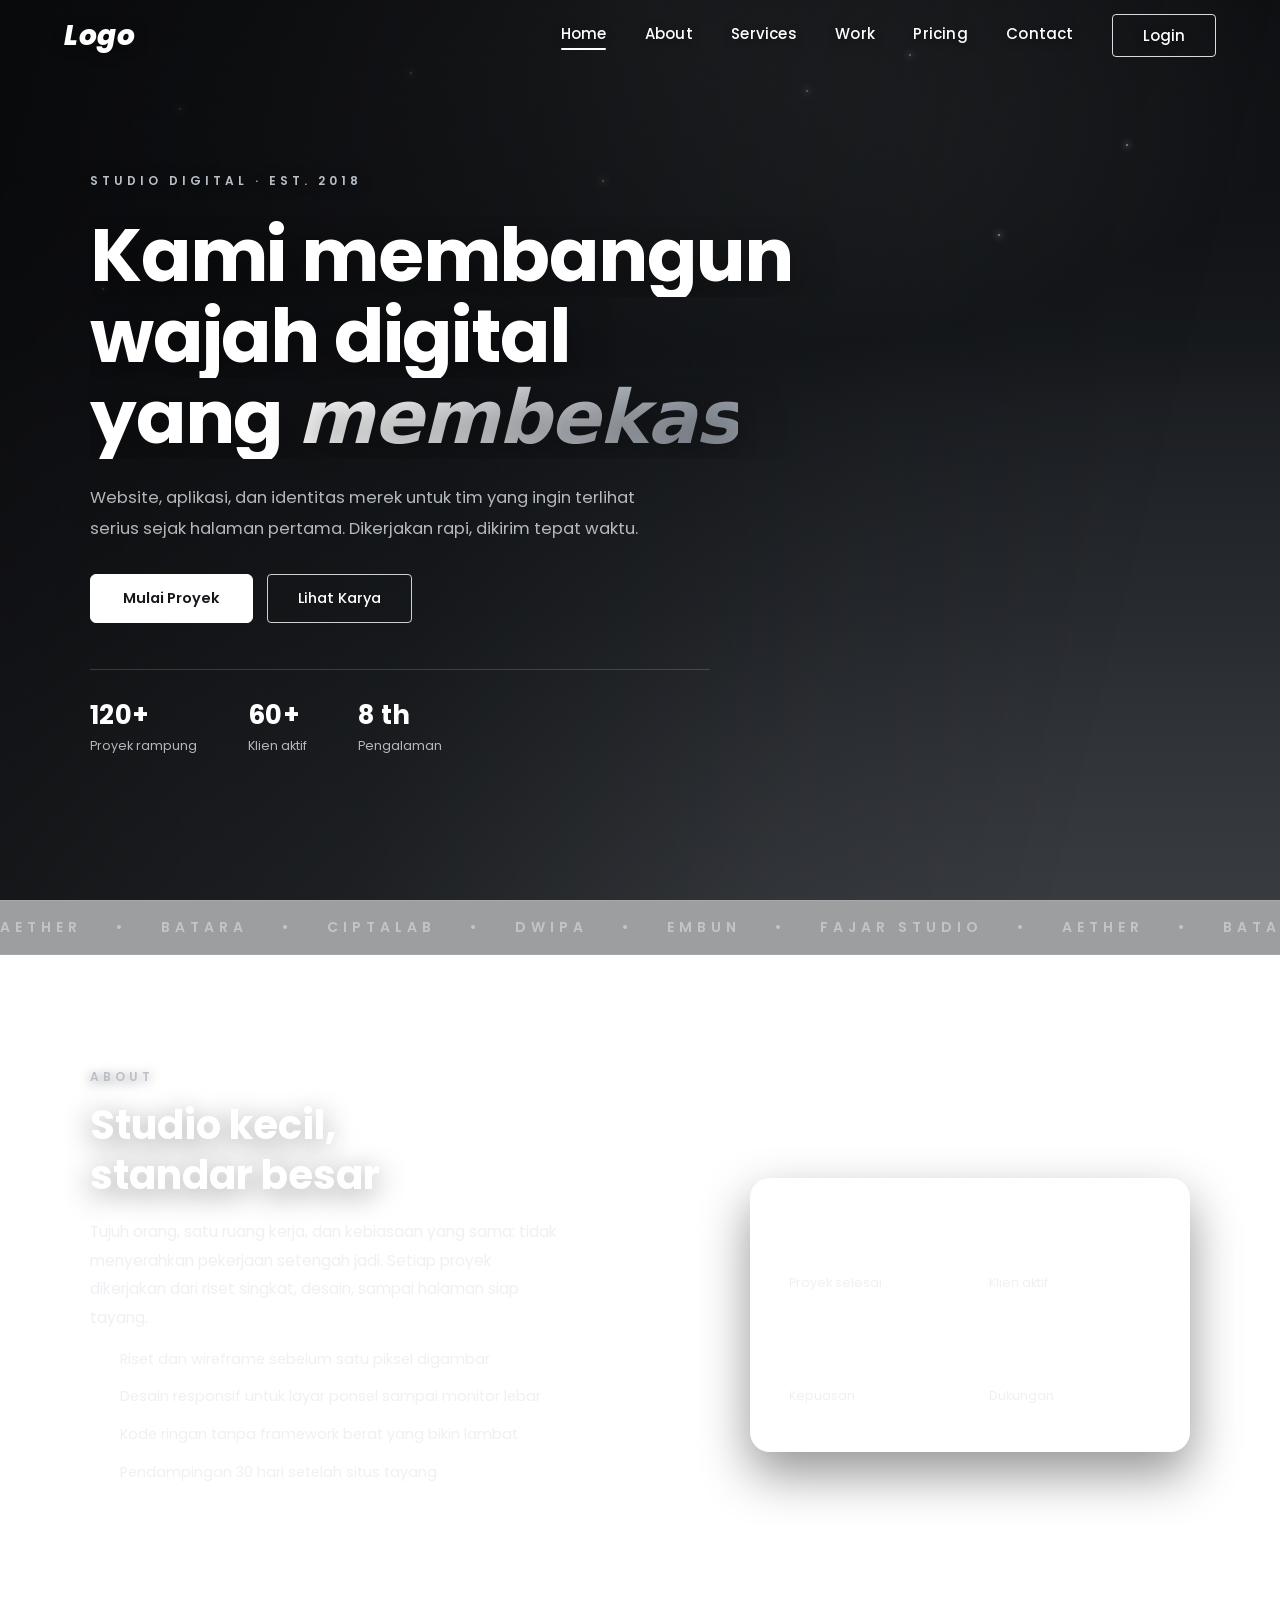
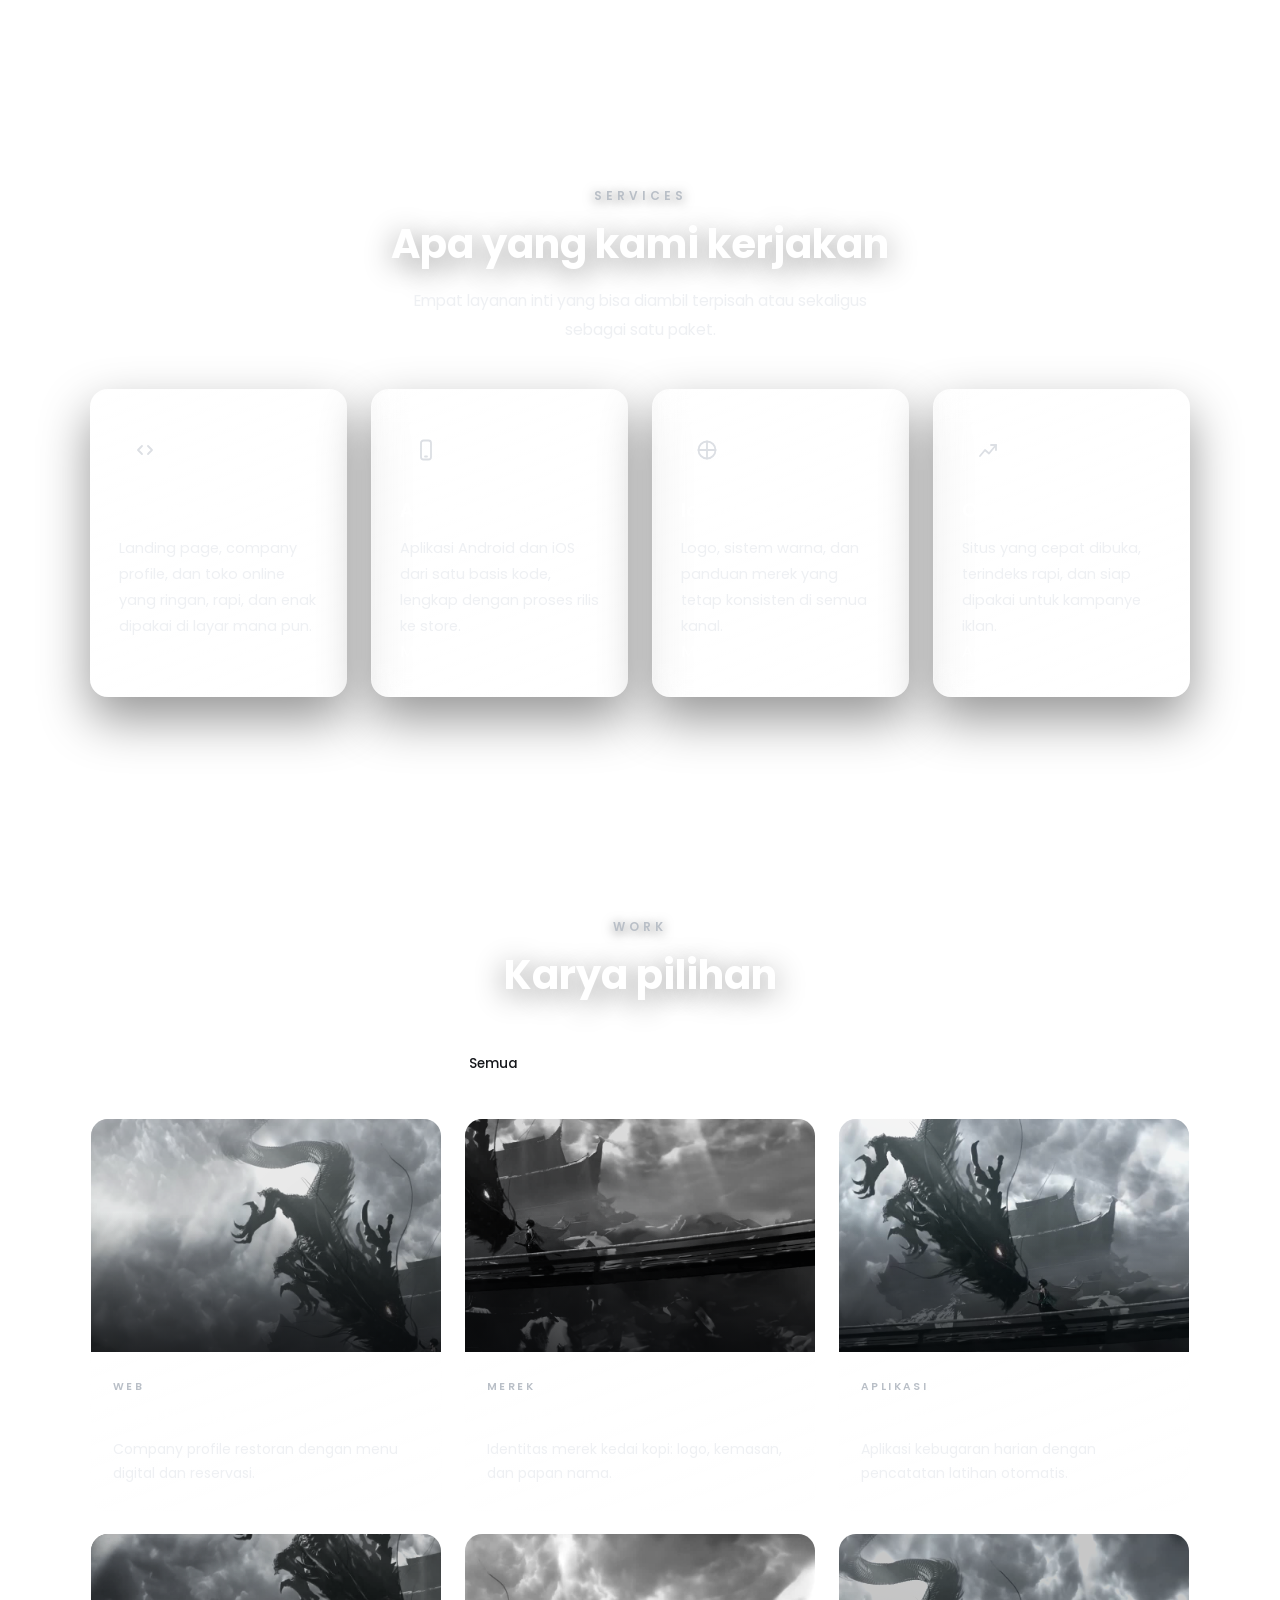
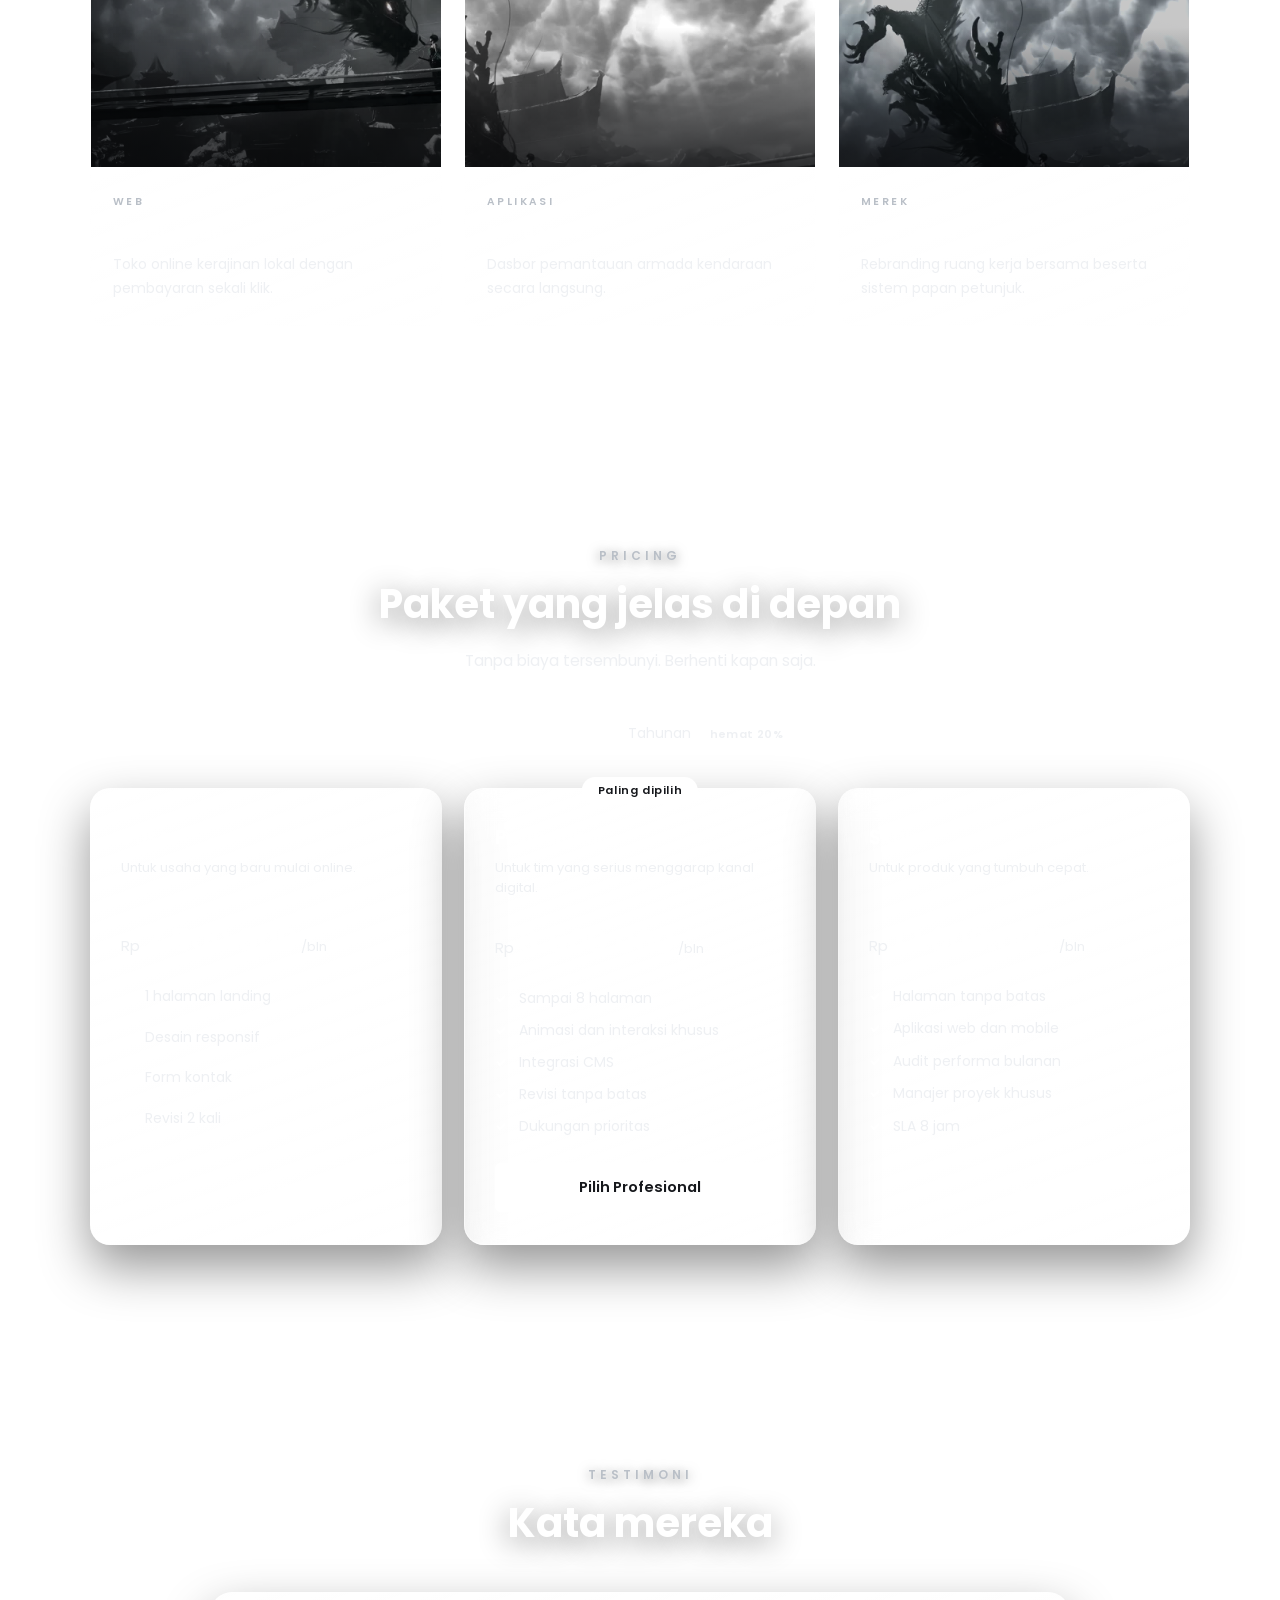
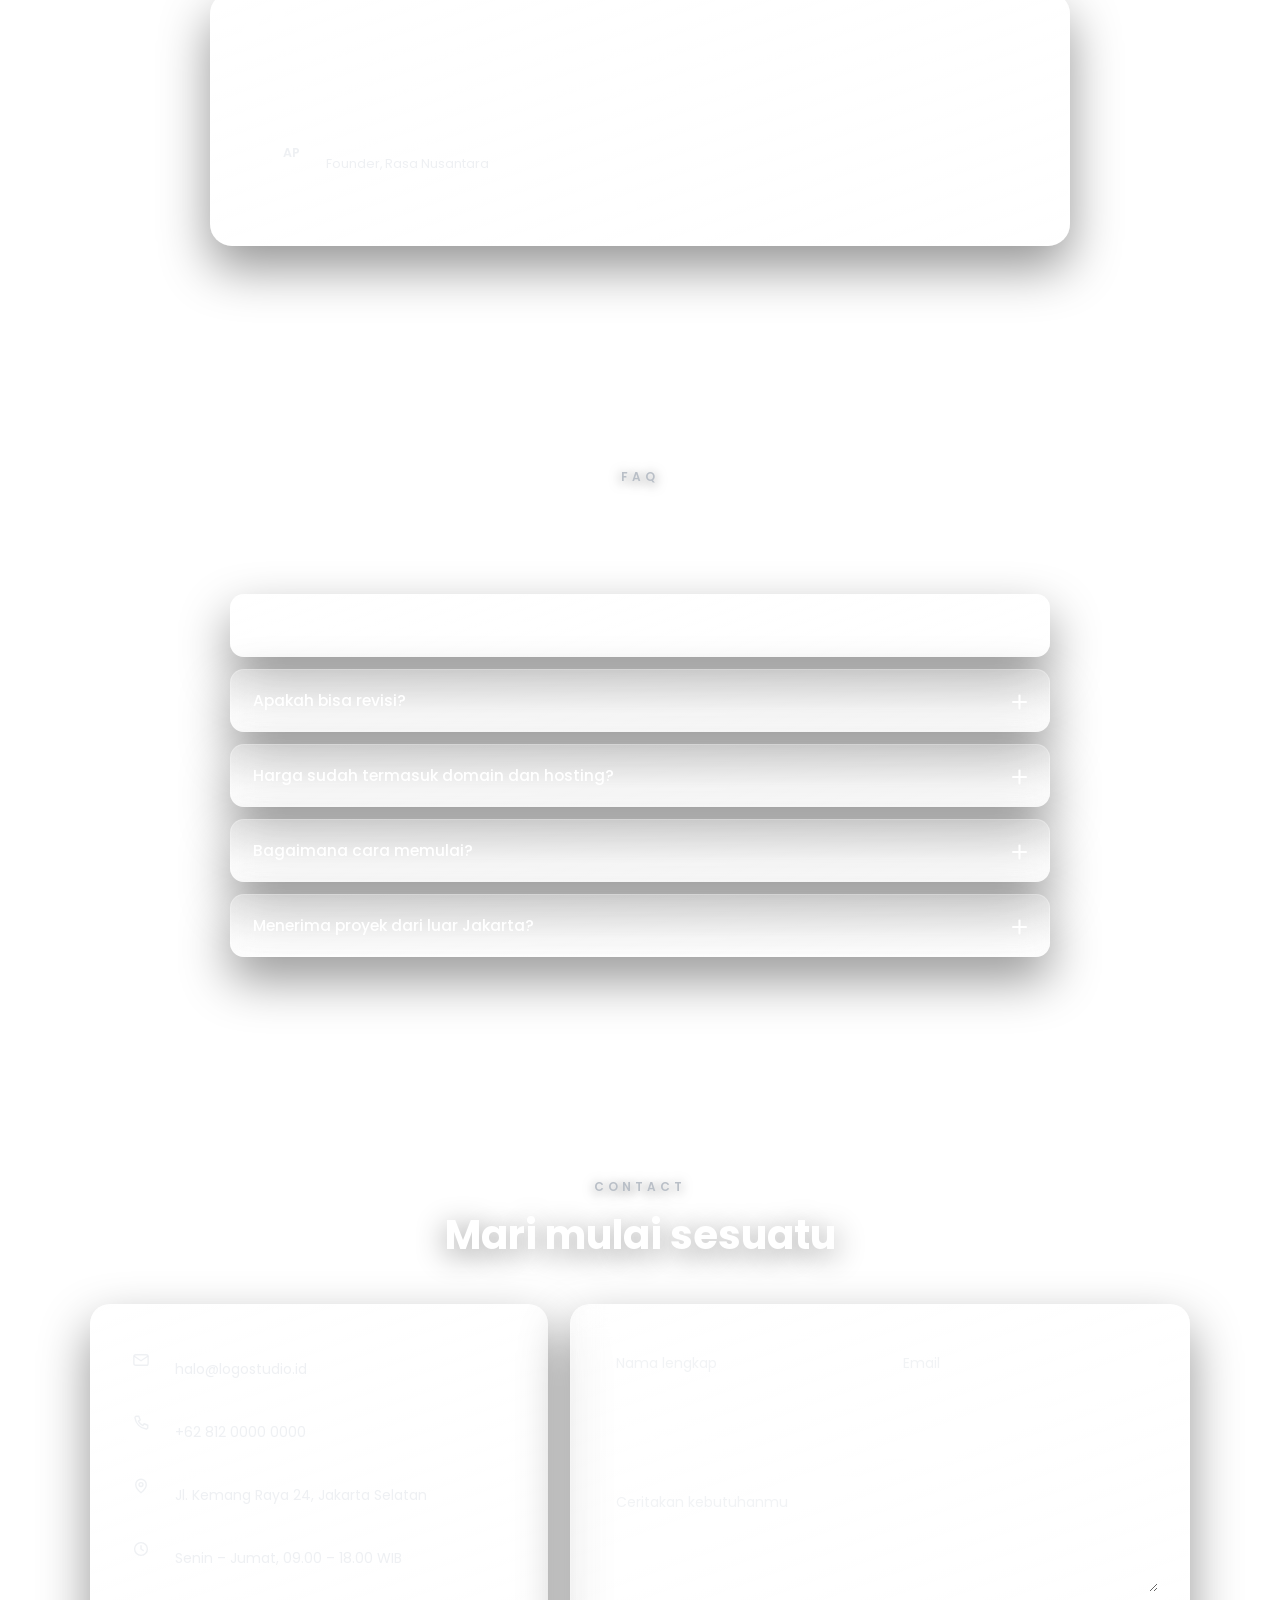
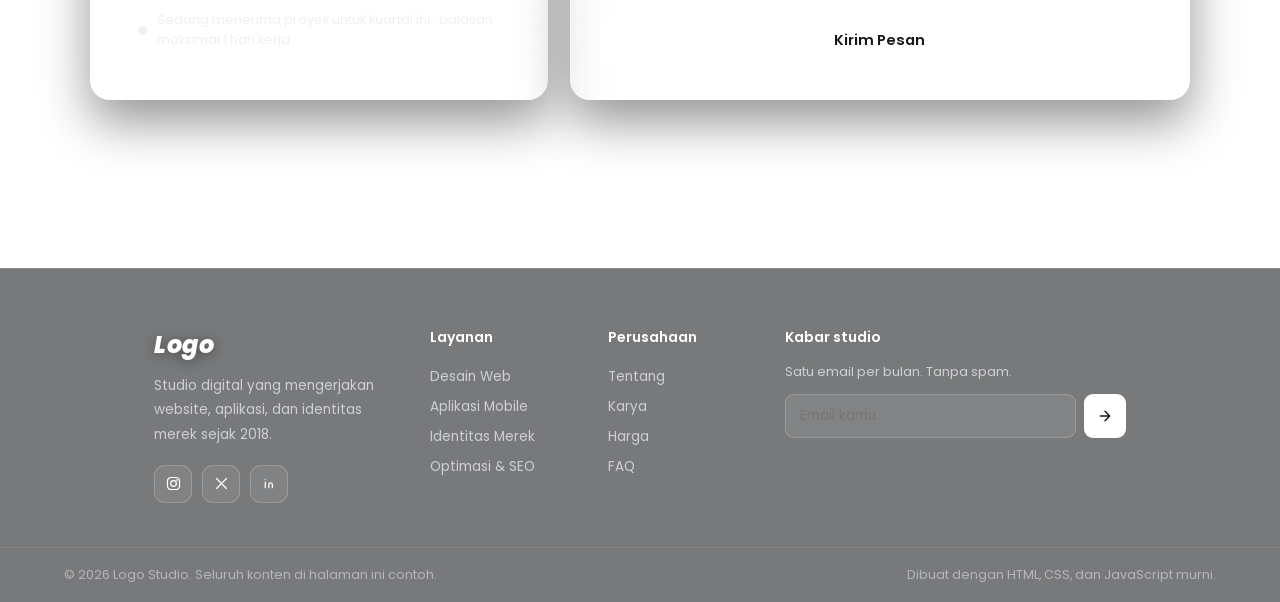
==== commit 48acfcf0: "Tambah alur login/daftar yang berfungsi dan halaman dashboard berisi data contoh Akun (assets/js/aut" ====
--- a/index.html
+++ b/index.html
@@ -533,37 +533,90 @@
         <svg viewBox="0 0 24 24" width="18" height="18" aria-hidden="true"><path d="M6 6l12 12M18 6L6 18" stroke="currentColor" stroke-width="2.4" stroke-linecap="round"/></svg>
       </button>
 
-      <h1 class="login-title" id="loginTitle">Login</h1>
-
-      <form id="loginForm" novalidate>
-        <div class="field">
-          <input type="email" id="email" name="email" placeholder="Email" autocomplete="email" required />
-          <span class="field-icon" aria-hidden="true">
-            <svg viewBox="0 0 24 24" width="20" height="20"><rect x="2.5" y="5" width="19" height="14" rx="2.5" fill="none" stroke="currentColor" stroke-width="1.8"/><path d="M3 7l9 6 9-6" fill="none" stroke="currentColor" stroke-width="1.8" stroke-linecap="round" stroke-linejoin="round"/></svg>
-          </span>
-        </div>
-
-        <div class="field">
-          <input type="password" id="password" name="password" placeholder="Password" autocomplete="current-password" required />
-          <span class="field-icon" aria-hidden="true">
-            <svg viewBox="0 0 24 24" width="20" height="20"><rect x="4.5" y="10" width="15" height="10" rx="2.5" fill="currentColor"/><path d="M8 10V7.5a4 4 0 118 0V10" fill="none" stroke="currentColor" stroke-width="1.9" stroke-linecap="round"/></svg>
-          </span>
-        </div>
-
-        <p class="form-error" id="formError" role="alert"></p>
-
-        <div class="form-row">
-          <label class="remember"><input type="checkbox" id="remember" name="remember" /><span>Remember me</span></label>
-          <a href="#" class="forgot">Forget Password?</a>
-        </div>
-
-        <button type="submit" class="btn-submit">Login</button>
-
-        <p class="register-text">Don't have an account? <a href="#">Register</a></p>
-      </form>
+      <div class="pane" id="paneLogin">
+        <h1 class="login-title" id="loginTitle">Login</h1>
+
+        <form id="loginForm" novalidate>
+          <div class="field">
+            <input type="email" id="email" name="email" placeholder="Email" autocomplete="email" required />
+            <span class="field-icon" aria-hidden="true">
+              <svg viewBox="0 0 24 24" width="20" height="20"><rect x="2.5" y="5" width="19" height="14" rx="2.5" fill="none" stroke="currentColor" stroke-width="1.8"/><path d="M3 7l9 6 9-6" fill="none" stroke="currentColor" stroke-width="1.8" stroke-linecap="round" stroke-linejoin="round"/></svg>
+            </span>
+          </div>
+
+          <div class="field">
+            <input type="password" id="password" name="password" placeholder="Password" autocomplete="current-password" required />
+            <span class="field-icon" aria-hidden="true">
+              <svg viewBox="0 0 24 24" width="20" height="20"><rect x="4.5" y="10" width="15" height="10" rx="2.5" fill="currentColor"/><path d="M8 10V7.5a4 4 0 118 0V10" fill="none" stroke="currentColor" stroke-width="1.9" stroke-linecap="round"/></svg>
+            </span>
+          </div>
+
+          <p class="form-error" id="formError" role="alert"></p>
+
+          <div class="form-row">
+            <label class="remember"><input type="checkbox" id="remember" name="remember" /><span>Remember me</span></label>
+            <a href="#" class="forgot" id="lupaSandi">Forget Password?</a>
+          </div>
+
+          <button type="submit" class="btn-submit">Login</button>
+
+          <button type="button" class="demo-hint" id="isiDemo" title="Klik untuk mengisi otomatis">
+            Akun coba: <b>wibukah@gmail.com</b> / <b>1234</b>
+          </button>
+
+          <p class="register-text">Don't have an account? <a href="#" id="keRegister">Register</a></p>
+        </form>
+      </div>
+
+      <div class="pane" id="paneRegister" hidden>
+        <h1 class="login-title">Daftar</h1>
+
+        <form id="registerForm" novalidate>
+          <div class="field">
+            <input type="text" id="regNama" name="nama" placeholder="Nama lengkap" autocomplete="name" required />
+            <span class="field-icon" aria-hidden="true">
+              <svg viewBox="0 0 24 24" width="20" height="20" fill="none" stroke="currentColor" stroke-width="1.8" stroke-linecap="round"><circle cx="12" cy="8.5" r="3.6"/><path d="M5 19.5c1.4-3.2 4-4.8 7-4.8s5.6 1.6 7 4.8"/></svg>
+            </span>
+          </div>
+
+          <div class="field">
+            <input type="email" id="regEmail" name="email" placeholder="Email" autocomplete="email" required />
+            <span class="field-icon" aria-hidden="true">
+              <svg viewBox="0 0 24 24" width="20" height="20"><rect x="2.5" y="5" width="19" height="14" rx="2.5" fill="none" stroke="currentColor" stroke-width="1.8"/><path d="M3 7l9 6 9-6" fill="none" stroke="currentColor" stroke-width="1.8" stroke-linecap="round" stroke-linejoin="round"/></svg>
+            </span>
+          </div>
+
+          <div class="field">
+            <input type="password" id="regSandi" name="sandi" placeholder="Password" autocomplete="new-password" required />
+            <span class="field-icon" aria-hidden="true">
+              <svg viewBox="0 0 24 24" width="20" height="20"><rect x="4.5" y="10" width="15" height="10" rx="2.5" fill="currentColor"/><path d="M8 10V7.5a4 4 0 118 0V10" fill="none" stroke="currentColor" stroke-width="1.9" stroke-linecap="round"/></svg>
+            </span>
+          </div>
+
+          <div class="field">
+            <input type="password" id="regUlang" name="ulang" placeholder="Ulangi password" autocomplete="new-password" required />
+            <span class="field-icon" aria-hidden="true">
+              <svg viewBox="0 0 24 24" width="20" height="20" fill="none" stroke="currentColor" stroke-width="2" stroke-linecap="round" stroke-linejoin="round"><path d="M4 12.5l5 5L20 7"/></svg>
+            </span>
+          </div>
+
+          <p class="form-error" id="regError" role="alert"></p>
+
+          <label class="remember setuju">
+            <input type="checkbox" id="regSetuju" />
+            <span>Saya setuju dengan ketentuan layanan</span>
+          </label>
+
+          <button type="submit" class="btn-submit">Buat Akun</button>
+
+          <p class="register-text">Sudah punya akun? <a href="#" id="keLogin">Login</a></p>
+        </form>
+      </div>
+
     </section>
   </div>
 
+  <script src="assets/js/auth.js"></script>
   <script src="assets/js/main.js"></script>
 </body>
 </html>
--- a/assets/css/style.css
+++ b/assets/css/style.css
@@ -746,6 +746,31 @@
   text-decoration: none;
 }
 
+/* ---- pane login / daftar ---- */
+.login-card .pane[hidden] { display: none; }
+.login-card .pane.masuk { animation: slideInUp .55s var(--ease-out) both; }
+
+.demo-hint {
+  display: block;
+  width: 100%;
+  margin-top: 14px;
+  padding: 9px 12px;
+  font-family: inherit;
+  font-size: 12px;
+  line-height: 1.5;
+  color: var(--ink);
+  text-align: center;
+  background: rgba(255, 255, 255, .25);
+  border: 1px dashed rgba(20, 22, 26, .38);
+  border-radius: 8px;
+  cursor: pointer;
+  transition: background-color .3s ease, transform .35s var(--ease-back);
+}
+.demo-hint:hover { background: rgba(255, 255, 255, .5); transform: translateY(-2px); }
+.demo-hint b { font-weight: 600; }
+
+.remember.setuju { margin: -8px 0 20px; font-size: 13px; }
+
 /* focus visible */
 a:focus-visible,
 button:focus-visible,
